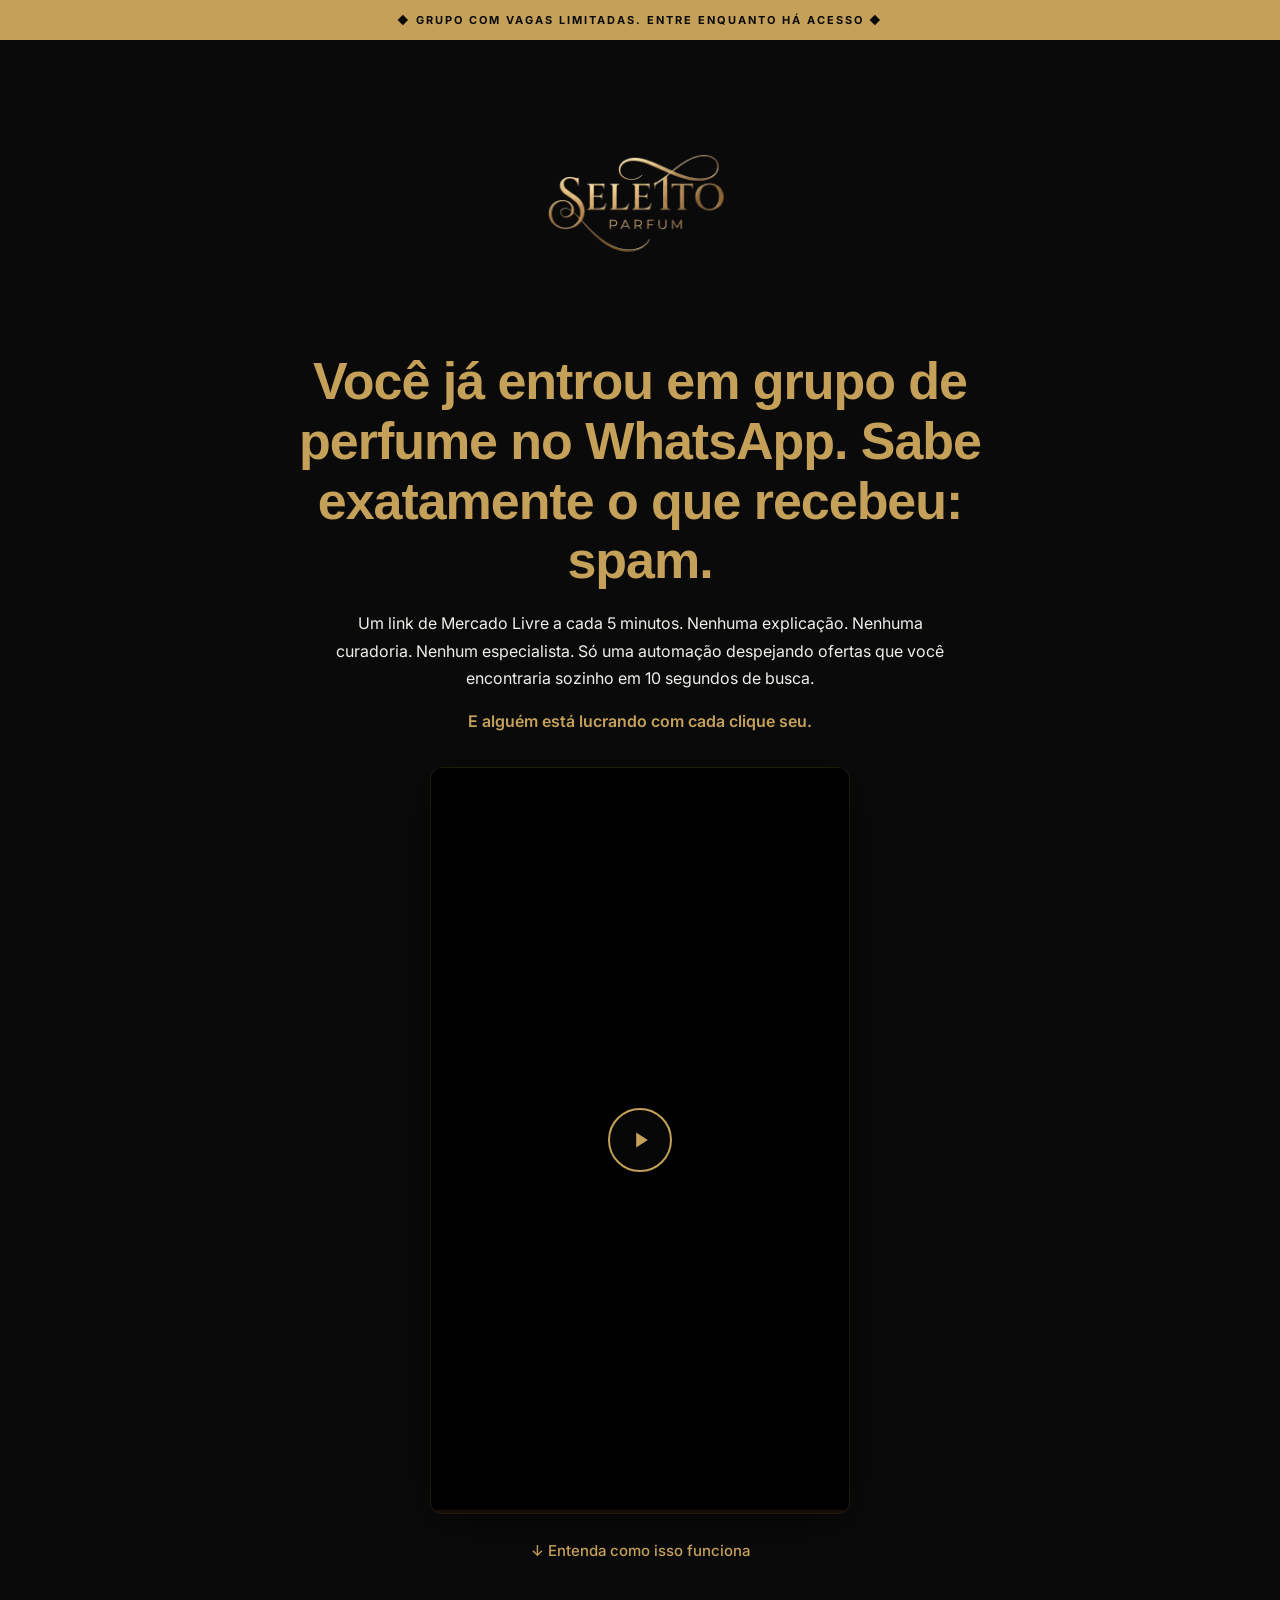
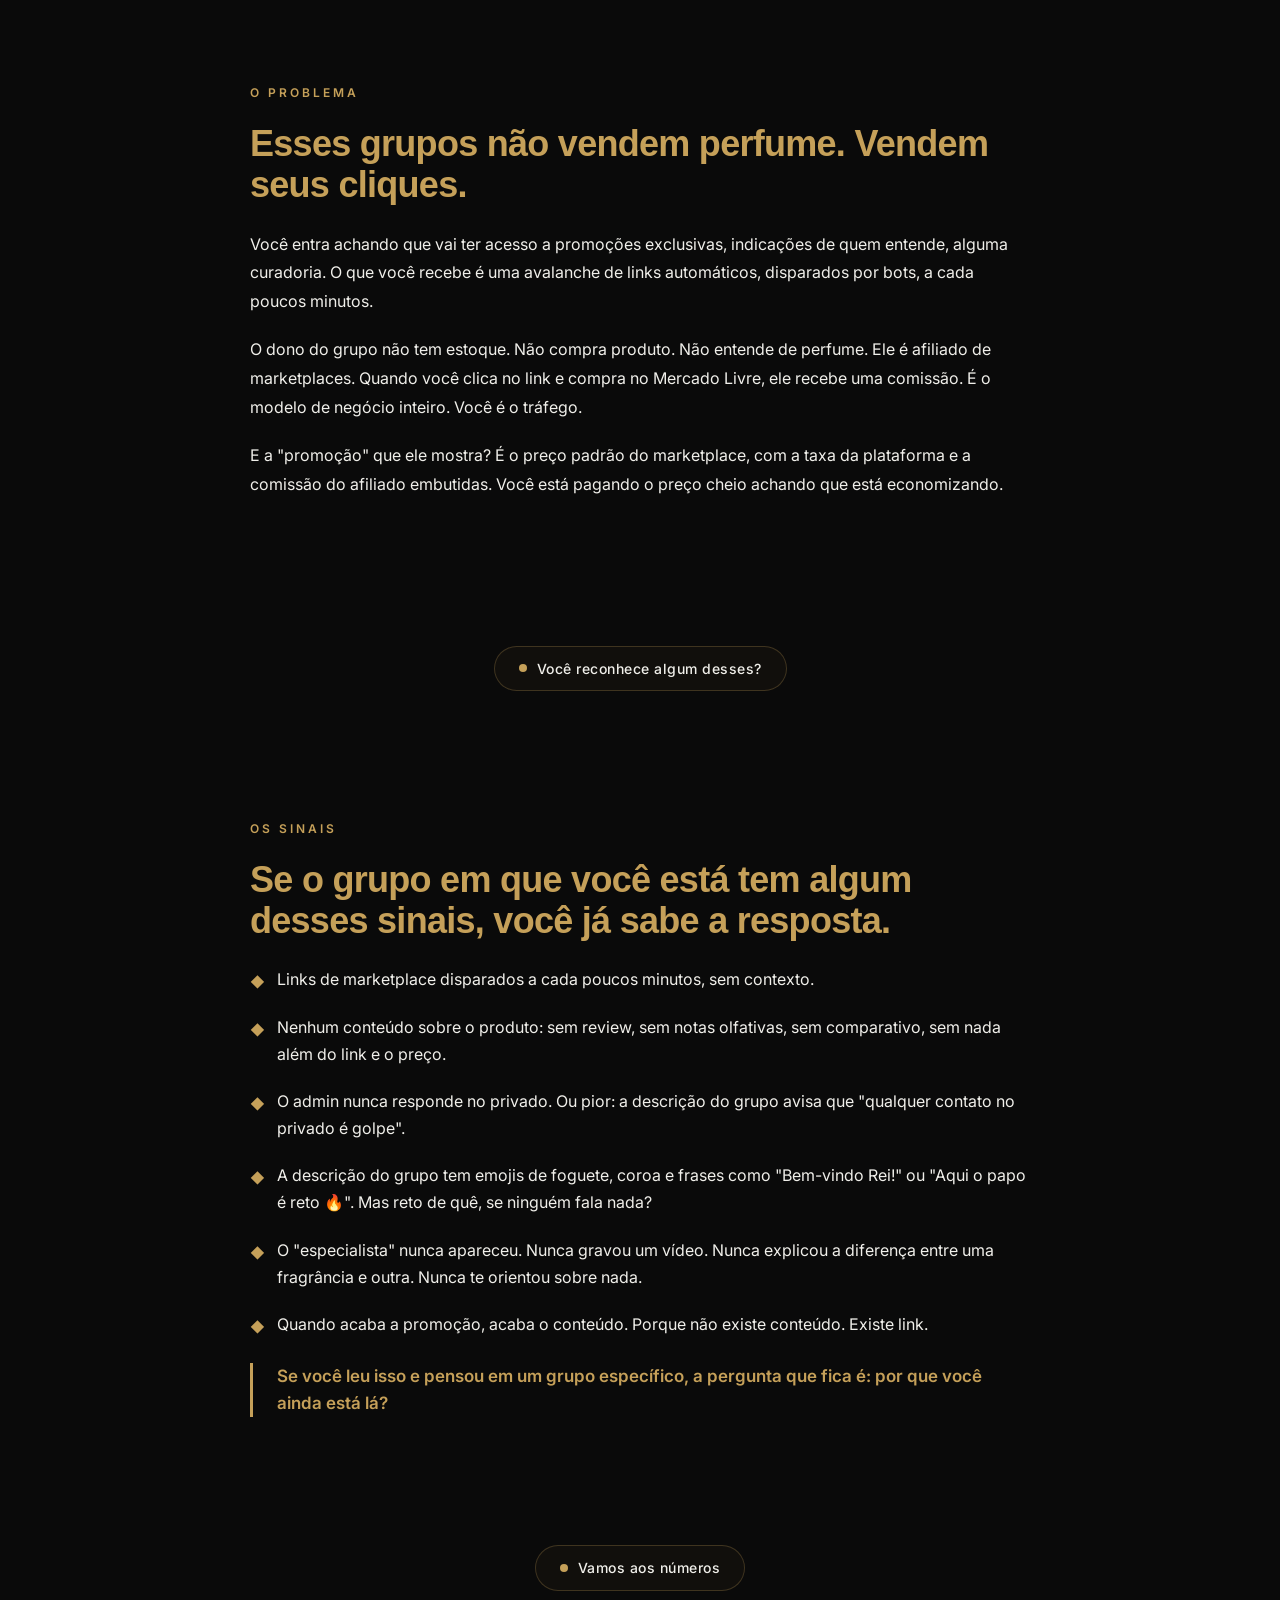
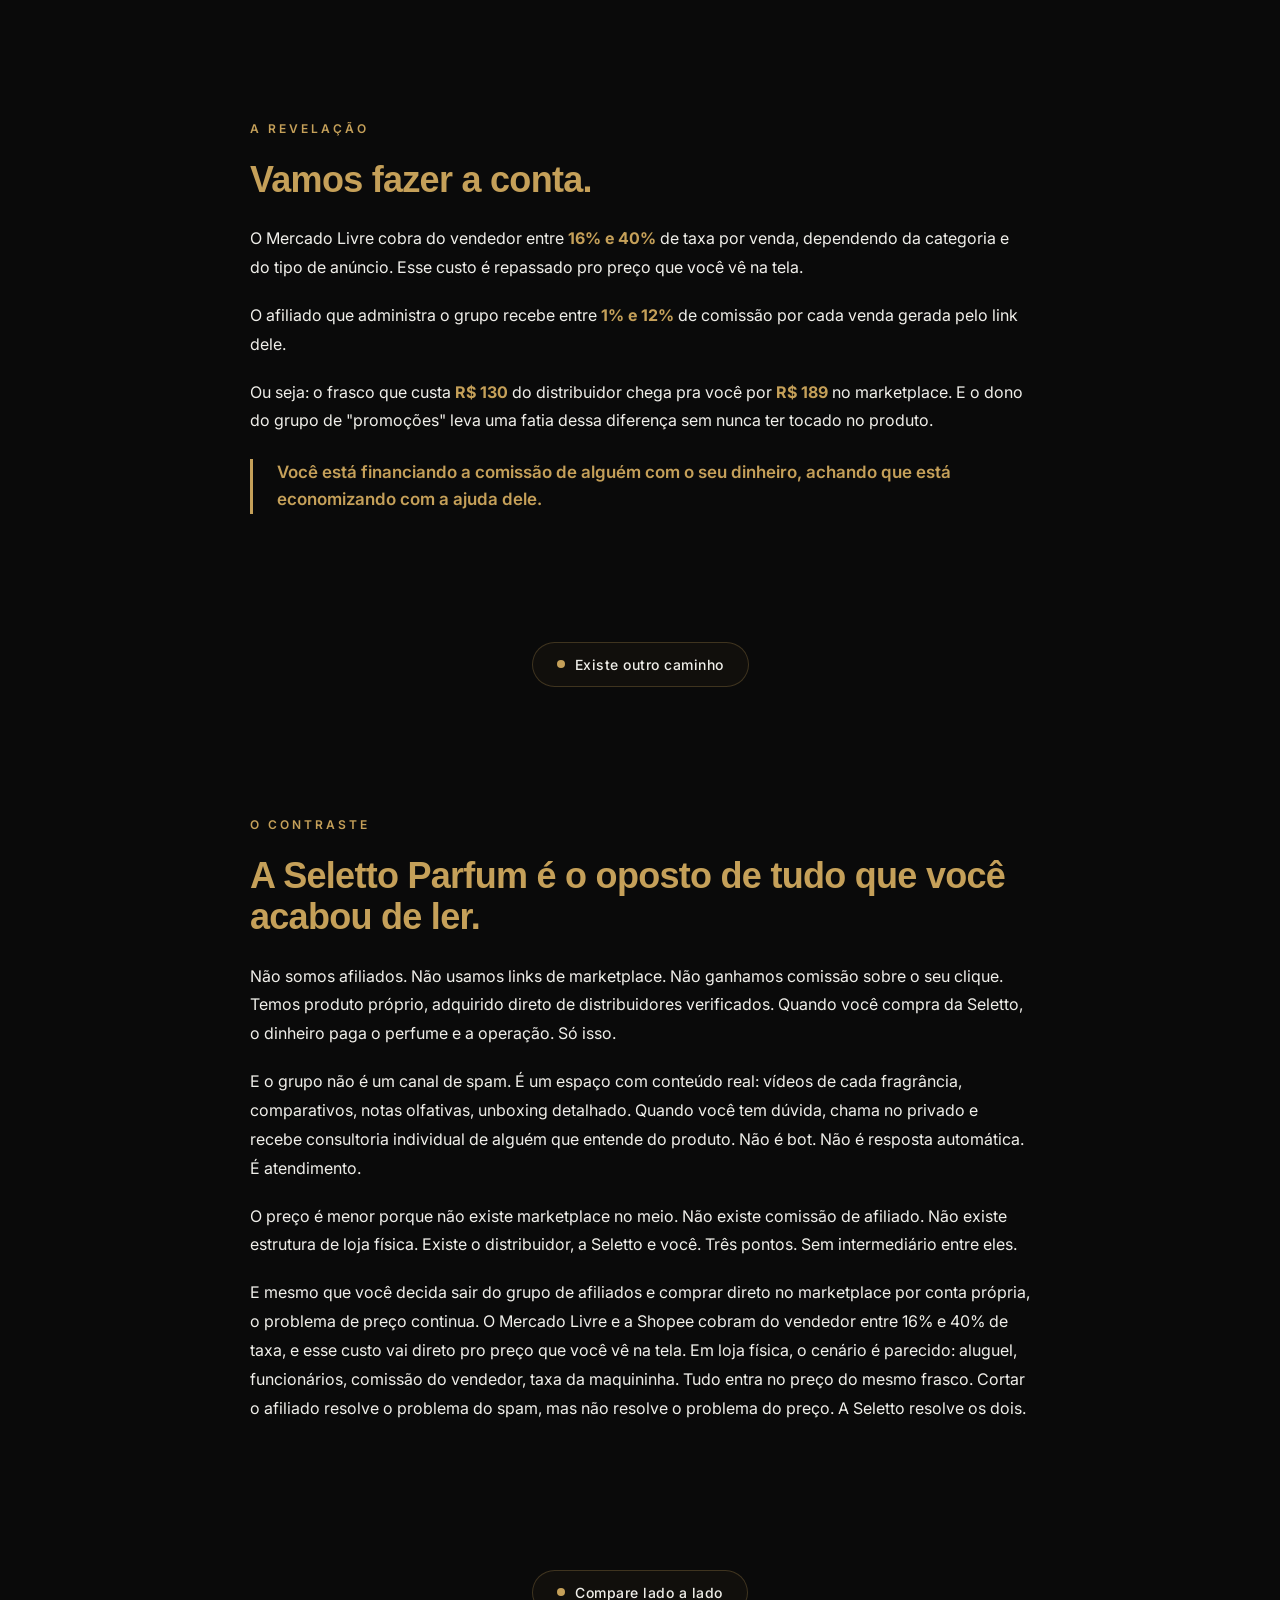
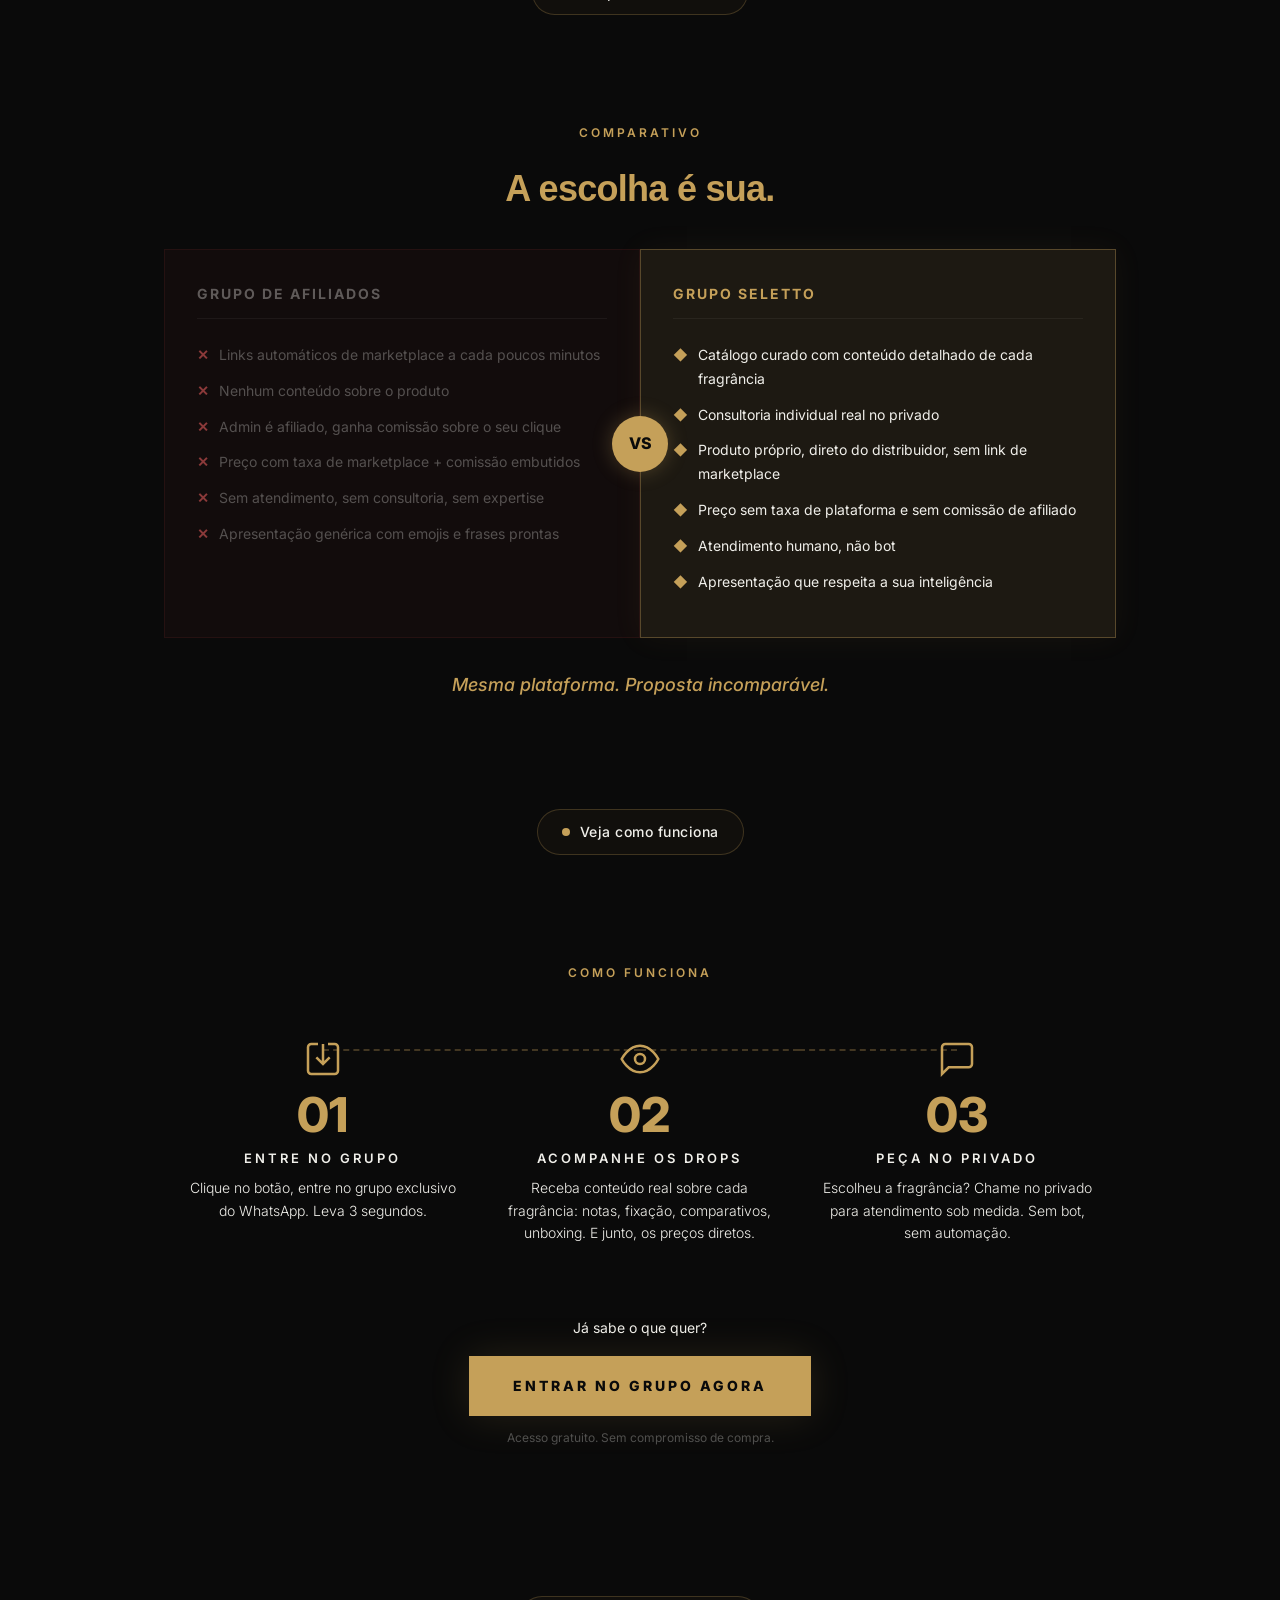
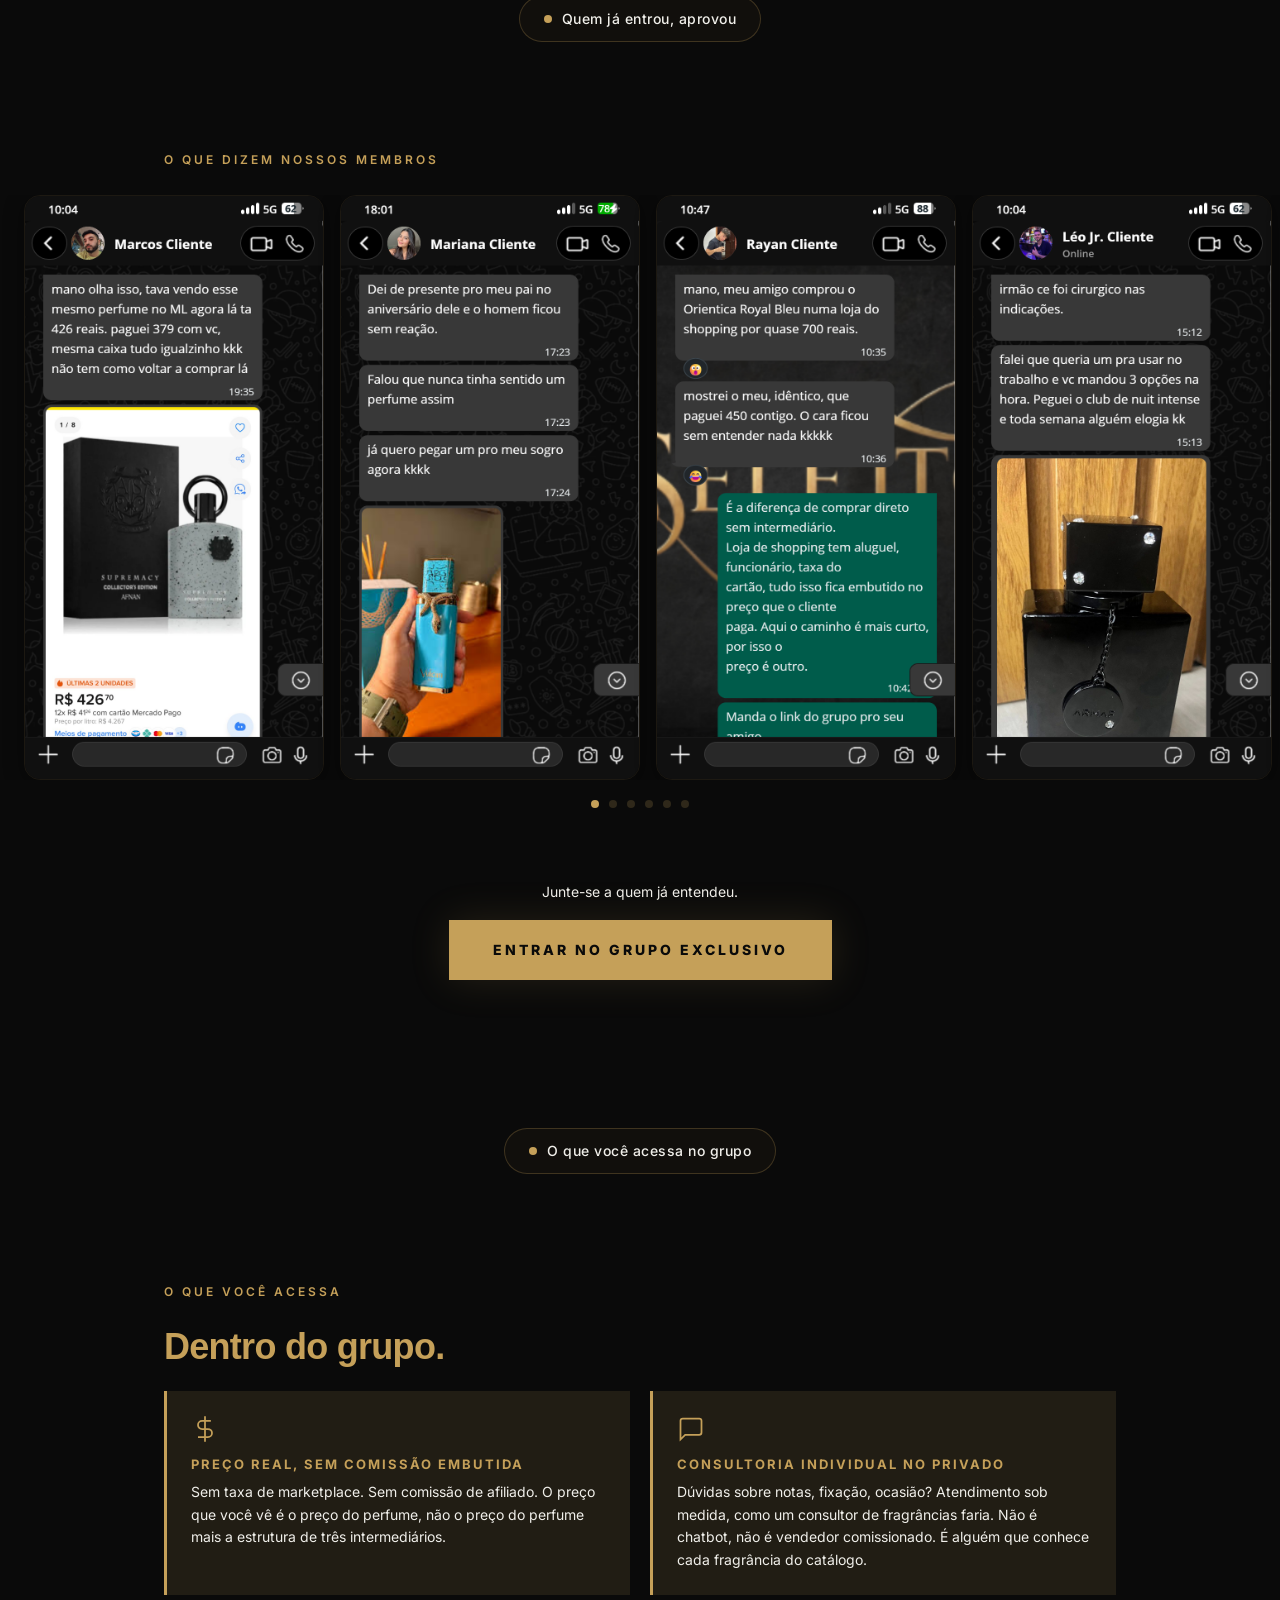
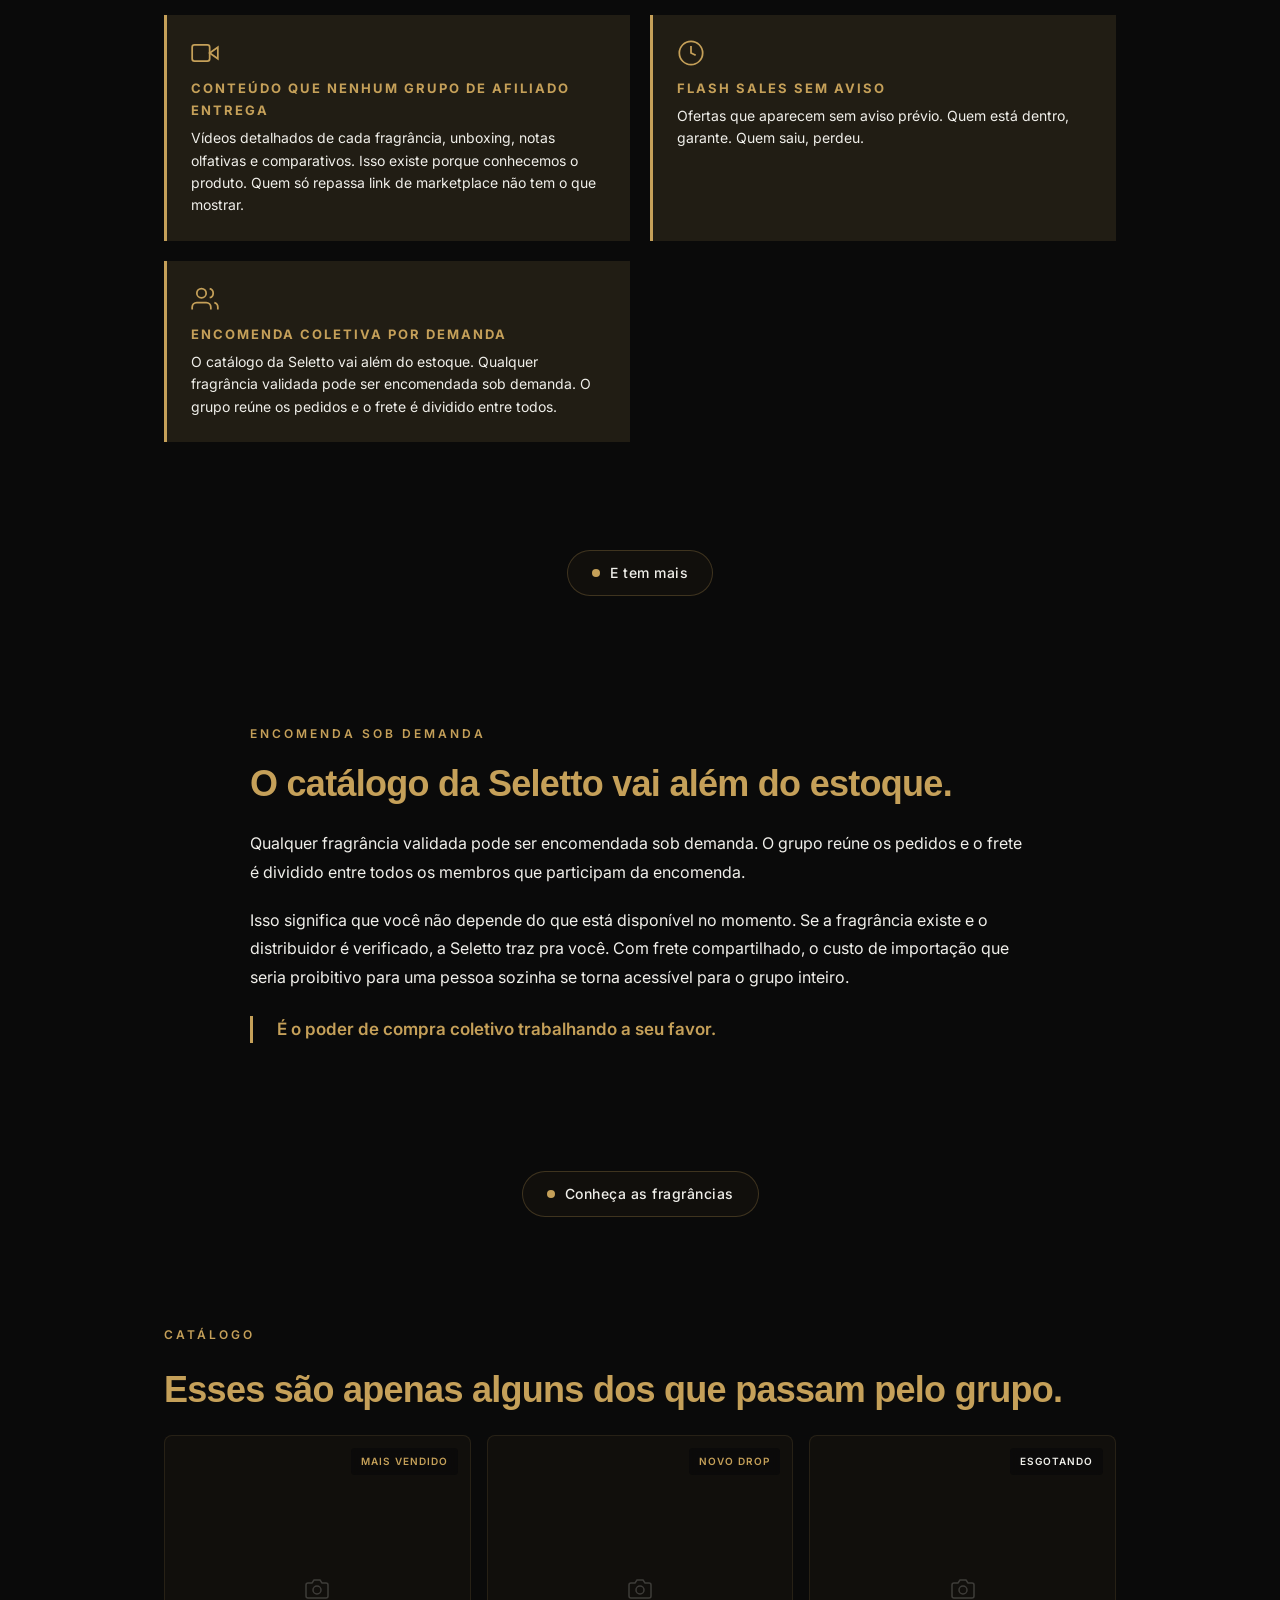
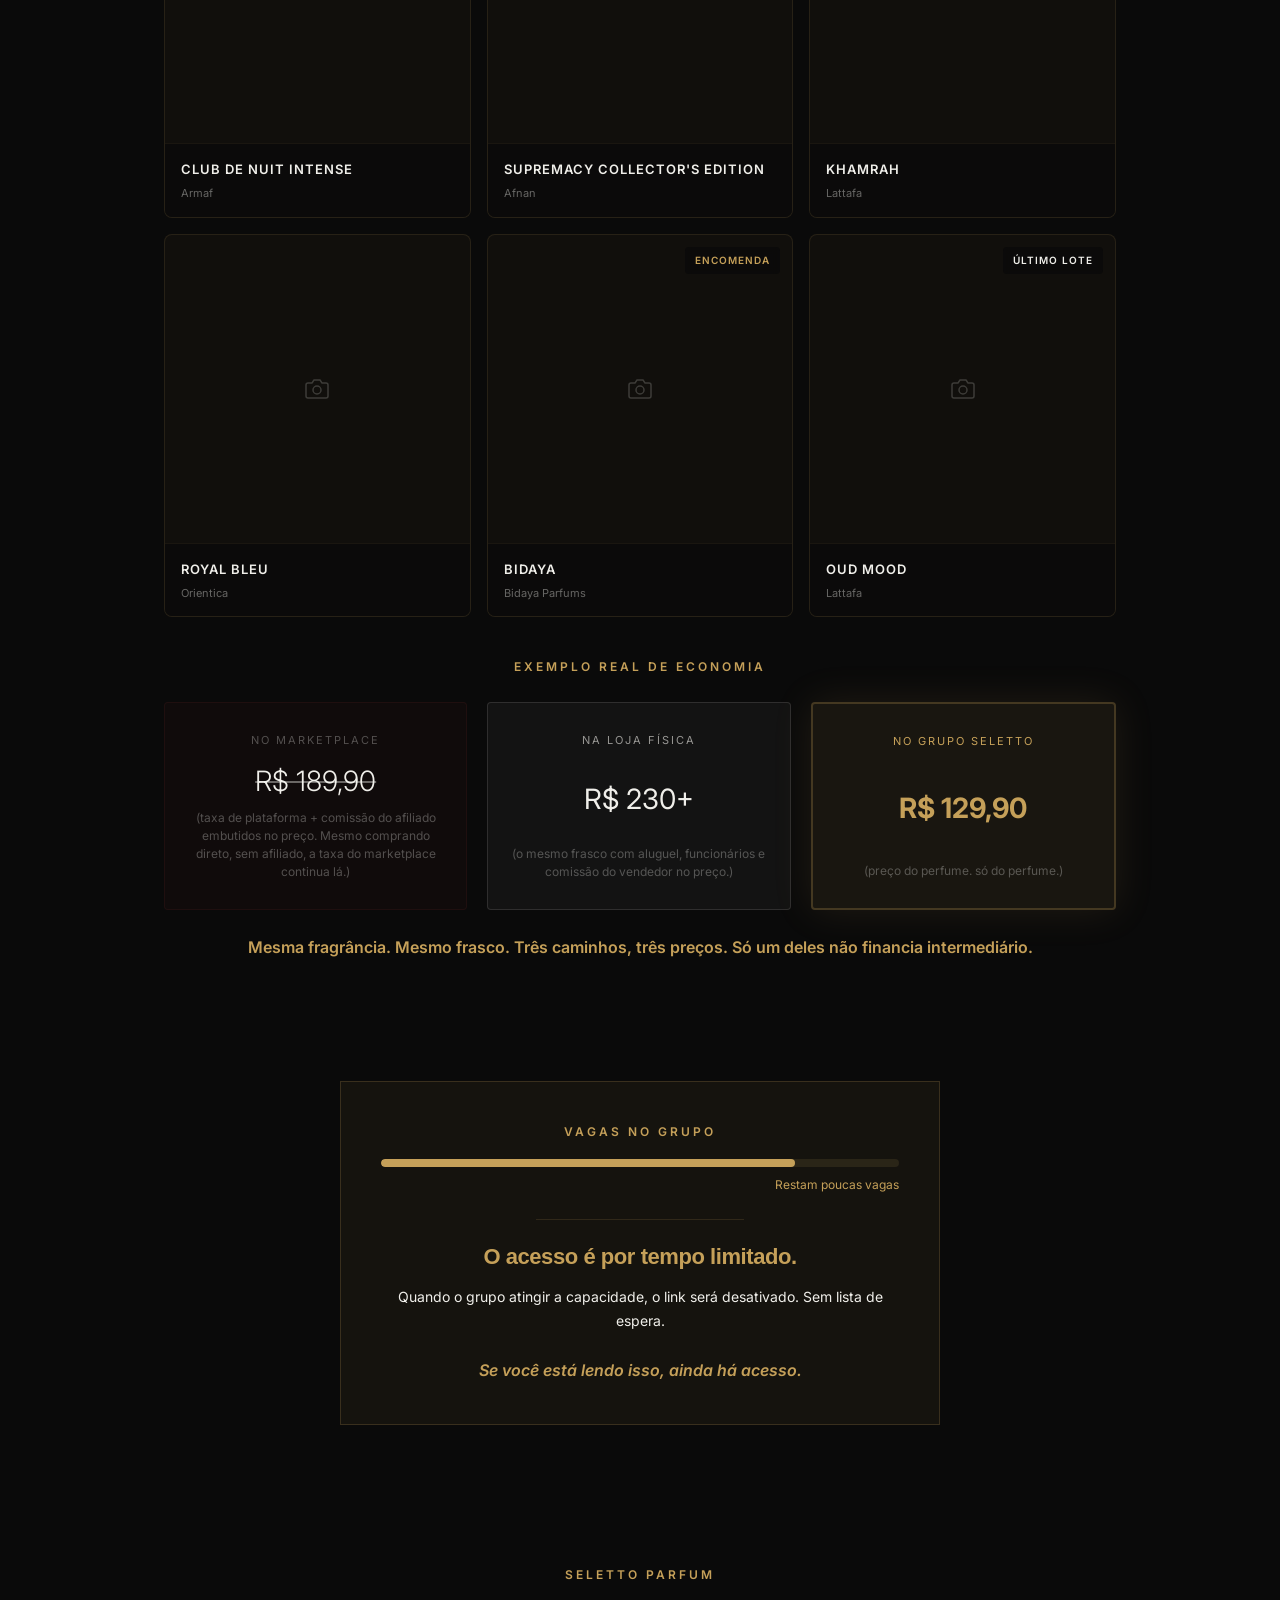
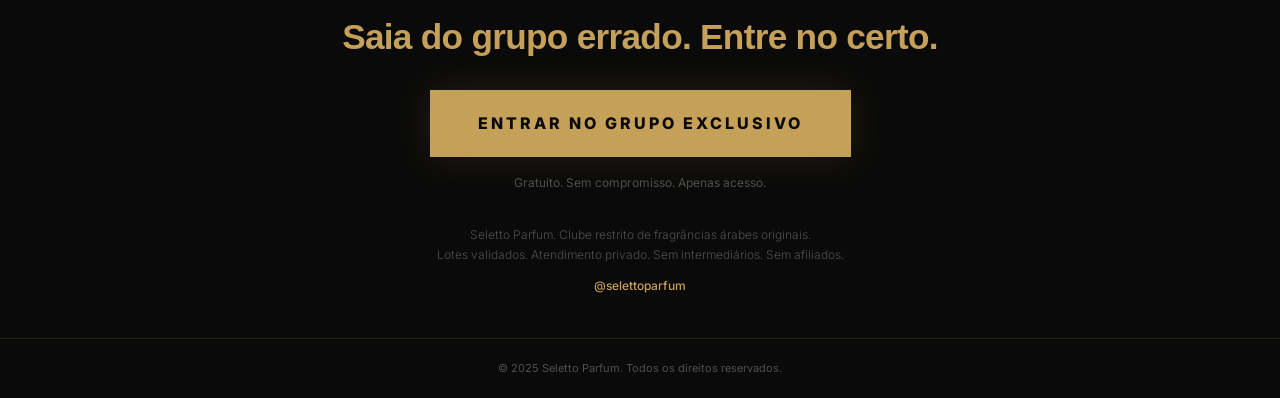
==== v2/index.html @ 9592beeb "Reestruturação do projeto + LP2 - Move assets para /assets/{css,images,videos,fonts,js} - Separa CSS" ====
<!DOCTYPE html>
<html lang="pt-BR">
<head>
<meta charset="UTF-8">
<meta name="viewport" content="width=device-width, initial-scale=1.0">
<title>Seletto Parfum. O Grupo Certo.</title>
<meta name="description" content="Cansou de grupos de perfume que só mandam link de Mercado Livre? A Seletto Parfum tem produto próprio, consultoria real e preço sem comissão de afiliado.">
<meta name="theme-color" content="#0A0A0A">
<meta property="og:title" content="Seletto Parfum. Saia do grupo errado.">
<meta property="og:description" content="Produto próprio. Consultoria real. Sem link de afiliado. Sem spam.">
<meta property="og:type" content="website">
<link rel="icon" href="data:image/svg+xml,<svg xmlns='http://www.w3.org/2000/svg' viewBox='0 0 100 100'><text y='.9em' font-size='90'>◆</text></svg>">
<link href="https://api.fontshare.com/v2/css?f[]=switzer@400,500,600,700&display=swap" rel="stylesheet">
<link rel="preconnect" href="https://fonts.googleapis.com">
<link rel="preconnect" href="https://fonts.gstatic.com" crossorigin>
<link href="https://fonts.googleapis.com/css2?family=Inter:wght@300;400;500;600;700;800&display=swap" rel="stylesheet">
<link rel="stylesheet" href="/assets/css/shared.css">
<link rel="stylesheet" href="/assets/css/lp2.css">
</head>
<body>

<!-- BARRA DE URGENCIA FIXA -->
<a href="https://chat.whatsapp.com/PLACEHOLDER" target="_blank" rel="noopener" class="urgency-bar">
<span>&#9670; GRUPO COM VAGAS LIMITADAS. ENTRE ENQUANTO HÁ ACESSO &#9670;</span>
</a>

<!-- CTA FLUTUANTE MOBILE -->
<div class="floating-cta" id="floatingCta">
<a href="https://chat.whatsapp.com/PLACEHOLDER" target="_blank" rel="noopener">ENTRAR NO GRUPO</a>
</div>

<!-- ============================================ -->
<!-- S1: HERO -->
<!-- ============================================ -->
<section class="hero" id="hero">
<div class="container">
<div class="hero-grid">
<div class="hero-text fade-up">
<img src="/assets/images/logo/seletto-sem-fundo.png" alt="Seletto Parfum" class="hero-logo">
<h1>Você já entrou em grupo de perfume no WhatsApp. Sabe exatamente o que recebeu: spam.</h1>
<p class="hero-subtitle">Um link de Mercado Livre a cada 5 minutos. Nenhuma explicação. Nenhuma curadoria. Nenhum especialista. Só uma automação despejando ofertas que você encontraria sozinho em 10 segundos de busca.</p>
<p class="hero-subtitle" style="margin-top:1rem"><span class="hero-destaque">E alguém está lucrando com cada clique seu.</span></p>
</div>
<div class="hero-visual fade-up">
<div class="hero-video-wrap" id="heroVideoWrap">
<video id="heroVideo" poster="/assets/images/misc/thumbnail.jpg" playsinline preload="metadata">
<source src="/assets/videos/vsl.mp4" type="video/mp4">
</video>
<button class="hero-play-btn" id="heroPlayBtn" aria-label="Assistir vídeo">
<svg viewBox="0 0 24 24"><polygon points="5,3 19,12 5,21"/></svg>
</button>
<div class="hero-progress" id="heroProgress">
<div class="hero-progress-fill" id="heroProgressFill"></div>
</div>
</div>
</div>
<a href="#problema" class="hero-micro-cta fade-up">&#8595; Entenda como isso funciona</a>
</div>
</div>
</section>

<!-- ============================================ -->
<!-- O PROBLEMA -->
<!-- ============================================ -->
<section class="sensorial" id="problema">
<div class="container">
<div class="sensorial-inner fade-up"><p class="section-label">O PROBLEMA</p>
<h2>Esses grupos não vendem perfume. Vendem seus cliques.</h2>
<p class="sensorial-corpo">Você entra achando que vai ter acesso a promoções exclusivas, indicações de quem entende, alguma curadoria. O que você recebe é uma avalanche de links automáticos, disparados por bots, a cada poucos minutos.</p>
<p class="sensorial-corpo">O dono do grupo não tem estoque. Não compra produto. Não entende de perfume. Ele é afiliado de marketplaces. Quando você clica no link e compra no Mercado Livre, ele recebe uma comissão. É o modelo de negócio inteiro. Você é o tráfego.</p>
<p class="sensorial-corpo">E a "promoção" que ele mostra? É o preço padrão do marketplace, com a taxa da plataforma e a comissão do afiliado embutidas. Você está pagando o preço cheio achando que está economizando.</p>
</div>
</div>
</section>

<!-- HOOK -->
<div class="hook-wrap"><div class="hook fade-up">Você reconhece algum desses?</div></div>

<!-- ============================================ -->
<!-- OS SINAIS -->
<!-- ============================================ -->
<section class="sensorial" id="sinais">
<div class="container">
<div class="sensorial-inner fade-up">
<p class="section-label">OS SINAIS</p>
<h2>Se o grupo em que você está tem algum desses sinais, você já sabe a resposta.</h2>
<ul class="sinais-list">
<li>Links de marketplace disparados a cada poucos minutos, sem contexto.</li>
<li>Nenhum conteúdo sobre o produto: sem review, sem notas olfativas, sem comparativo, sem nada além do link e o preço.</li>
<li>O admin nunca responde no privado. Ou pior: a descrição do grupo avisa que "qualquer contato no privado é golpe".</li>
<li>A descrição do grupo tem emojis de foguete, coroa e frases como "Bem-vindo Rei!" ou "Aqui o papo é reto 🔥". Mas reto de quê, se ninguém fala nada?</li>
<li>O "especialista" nunca apareceu. Nunca gravou um vídeo. Nunca explicou a diferença entre uma fragrância e outra. Nunca te orientou sobre nada.</li>
<li>Quando acaba a promoção, acaba o conteúdo. Porque não existe conteúdo. Existe link.</li>
</ul>
<p class="sensorial-ruptura">Se você leu isso e pensou em um grupo específico, a pergunta que fica é: por que você ainda está lá?</p>
</div>
</div>
</section>

<!-- HOOK -->
<div class="hook-wrap"><div class="hook fade-up">Vamos aos números</div></div>

<!-- ============================================ -->
<!-- A REVELAÇÃO -->
<!-- ============================================ -->
<section class="sensorial" id="revelacao">
<div class="container">
<div class="sensorial-inner fade-up">
<p class="section-label">A REVELAÇÃO</p>
<h2>Vamos fazer a conta.</h2>
<p class="sensorial-corpo">O Mercado Livre cobra do vendedor entre <span class="copy-highlight">16% e 40%</span> de taxa por venda, dependendo da categoria e do tipo de anúncio. Esse custo é repassado pro preço que você vê na tela.</p>
<p class="sensorial-corpo">O afiliado que administra o grupo recebe entre <span class="copy-highlight">1% e 12%</span> de comissão por cada venda gerada pelo link dele.</p>
<p class="sensorial-corpo">Ou seja: o frasco que custa <span class="copy-highlight">R$ 130</span> do distribuidor chega pra você por <span class="copy-highlight">R$ 189</span> no marketplace. E o dono do grupo de "promoções" leva uma fatia dessa diferença sem nunca ter tocado no produto.</p>
<p class="sensorial-ruptura">Você está financiando a comissão de alguém com o seu dinheiro, achando que está economizando com a ajuda dele.</p>
</div>
</div>
</section>

<!-- HOOK -->
<div class="hook-wrap"><div class="hook fade-up">Existe outro caminho</div></div>

<!-- ============================================ -->
<!-- O CONTRASTE -->
<!-- ============================================ -->
<section class="sensorial" id="contraste">
<div class="container">
<div class="sensorial-inner fade-up">
<p class="section-label">O CONTRASTE</p>
<h2>A Seletto Parfum é o oposto de tudo que você acabou de ler.</h2>
<p class="sensorial-corpo">Não somos afiliados. Não usamos links de marketplace. Não ganhamos comissão sobre o seu clique. Temos produto próprio, adquirido direto de distribuidores verificados. Quando você compra da Seletto, o dinheiro paga o perfume e a operação. Só isso.</p>
<p class="sensorial-corpo">E o grupo não é um canal de spam. É um espaço com conteúdo real: vídeos de cada fragrância, comparativos, notas olfativas, unboxing detalhado. Quando você tem dúvida, chama no privado e recebe consultoria individual de alguém que entende do produto. Não é bot. Não é resposta automática. É atendimento.</p>
<p class="sensorial-corpo">O preço é menor porque não existe marketplace no meio. Não existe comissão de afiliado. Não existe estrutura de loja física. Existe o distribuidor, a Seletto e você. Três pontos. Sem intermediário entre eles.</p>
<p class="sensorial-corpo">E mesmo que você decida sair do grupo de afiliados e comprar direto no marketplace por conta própria, o problema de preço continua. O Mercado Livre e a Shopee cobram do vendedor entre 16% e 40% de taxa, e esse custo vai direto pro preço que você vê na tela. Em loja física, o cenário é parecido: aluguel, funcionários, comissão do vendedor, taxa da maquininha. Tudo entra no preço do mesmo frasco. Cortar o afiliado resolve o problema do spam, mas não resolve o problema do preço. A Seletto resolve os dois.</p>
</div>
</div>
</section>

<!-- HOOK -->
<div class="hook-wrap"><div class="hook fade-up">Compare lado a lado</div></div>

<!-- ============================================ -->
<!-- COMPARATIVO -->
<!-- ============================================ -->
<section class="comparativo" id="comparativo">
<div class="container">
<div class="comparativo-header fade-up">
<p class="section-label">COMPARATIVO</p>
<h2>A escolha é sua.</h2>
</div>
<div class="comparativo-wrapper fade-up">
<div class="comp-col comp-col--mk">
<p class="comp-title">GRUPO DE AFILIADOS</p>
<div class="comp-item"><span class="comp-icon">&#10005;</span><span>Links automáticos de marketplace a cada poucos minutos</span></div>
<div class="comp-item"><span class="comp-icon">&#10005;</span><span>Nenhum conteúdo sobre o produto</span></div>
<div class="comp-item"><span class="comp-icon">&#10005;</span><span>Admin é afiliado, ganha comissão sobre o seu clique</span></div>
<div class="comp-item"><span class="comp-icon">&#10005;</span><span>Preço com taxa de marketplace + comissão embutidos</span></div>
<div class="comp-item"><span class="comp-icon">&#10005;</span><span>Sem atendimento, sem consultoria, sem expertise</span></div>
<div class="comp-item"><span class="comp-icon">&#10005;</span><span>Apresentação genérica com emojis e frases prontas</span></div>
</div>
<div class="comp-vs">VS</div>
<div class="comp-col comp-col--sel">
<p class="comp-title">GRUPO SELETTO</p>
<div class="comp-item"><span class="comp-icon">&#9670;</span><span>Catálogo curado com conteúdo detalhado de cada fragrância</span></div>
<div class="comp-item"><span class="comp-icon">&#9670;</span><span>Consultoria individual real no privado</span></div>
<div class="comp-item"><span class="comp-icon">&#9670;</span><span>Produto próprio, direto do distribuidor, sem link de marketplace</span></div>
<div class="comp-item"><span class="comp-icon">&#9670;</span><span>Preço sem taxa de plataforma e sem comissão de afiliado</span></div>
<div class="comp-item"><span class="comp-icon">&#9670;</span><span>Atendimento humano, não bot</span></div>
<div class="comp-item"><span class="comp-icon">&#9670;</span><span>Apresentação que respeita a sua inteligência</span></div>
</div>
</div>
<p class="comp-footer fade-up">Mesma plataforma. Proposta incomparável.</p>
</div>
</section>

<!-- HOOK -->
<div class="hook-wrap"><div class="hook fade-up">Veja como funciona</div></div>

<!-- ============================================ -->
<!-- COMO FUNCIONA + CTA #1 -->
<!-- ============================================ -->
<section class="como-funciona" id="como-funciona">
<div class="container">
<p class="section-label fade-up" style="text-align:center">COMO FUNCIONA</p>
<div class="steps-grid fade-up">
<div class="step-card">
<div class="step-icon"><svg viewBox="0 0 24 24"><path d="M15 3h4a2 2 0 012 2v14a2 2 0 01-2 2H5a2 2 0 01-2-2V5a2 2 0 012-2h4"/><path d="M12 3v12M8 11l4 4 4-4"/></svg></div>
<div class="step-num">01</div>
<div class="step-title">ENTRE NO GRUPO</div>
<div class="step-desc">Clique no botão, entre no grupo exclusivo do WhatsApp. Leva 3 segundos.</div>
</div>
<div class="step-card">
<div class="step-icon"><svg viewBox="0 0 24 24"><circle cx="12" cy="12" r="3"/><path d="M1 12s4-8 11-8 11 8 11 8-4 8-11 8-11-8-11-8z"/></svg></div>
<div class="step-num">02</div>
<div class="step-title">ACOMPANHE OS DROPS</div>
<div class="step-desc">Receba conteúdo real sobre cada fragrância: notas, fixação, comparativos, unboxing. E junto, os preços diretos.</div>
</div>
<div class="step-card">
<div class="step-icon"><svg viewBox="0 0 24 24"><path d="M21 15a2 2 0 01-2 2H7l-4 4V5a2 2 0 012-2h14a2 2 0 012 2z"/></svg></div>
<div class="step-num">03</div>
<div class="step-title">PEÇA NO PRIVADO</div>
<div class="step-desc">Escolheu a fragrância? Chame no privado para atendimento sob medida. Sem bot, sem automação.</div>
</div>
</div>
<!-- CTA 1 -->
<div class="cta-block fade-up">
<p class="cta-micro">Já sabe o que quer?</p>
<a href="https://chat.whatsapp.com/PLACEHOLDER" target="_blank" rel="noopener" class="cta-btn">ENTRAR NO GRUPO AGORA</a>
<p class="cta-sub">Acesso gratuito. Sem compromisso de compra.</p>
</div>
</div>
</section>

<!-- HOOK -->
<div class="hook-wrap"><div class="hook fade-up">Quem já entrou, aprovou</div></div>

<!-- ============================================ -->
<!-- DEPOIMENTOS + CTA #2 (IDÊNTICO LP1) -->
<!-- ============================================ -->
<section class="prova-social" id="prova-social">
<div class="container">
<p class="section-label fade-up">O QUE DIZEM NOSSOS MEMBROS</p>
</div>
<div class="carousel-outer fade-up" id="carousel">
<div class="carousel-track" id="carouselTrack">
<div class="carousel-slide"><img src="/assets/images/testimonials/whatsapp_chat_1.png" alt="Conversa com Marcos sobre comparação ML vs Seletto"></div>
<div class="carousel-slide"><img src="/assets/images/testimonials/whatsapp_chat_4.png" alt="Conversa com Paula sobre coleção de 5 frascos"></div>
<div class="carousel-slide"><img src="/assets/images/testimonials/whatsapp_chat_6.png" alt="Conversa com Rayan sobre Royal Bleu no shopping"></div>
<div class="carousel-slide"><img src="/assets/images/testimonials/whatsapp_chat_3.png" alt="Conversa com Mariana sobre presente pro pai"></div>
<div class="carousel-slide"><img src="/assets/images/testimonials/whatsapp_chat_2.png" alt="Conversa com Léo Jr sobre consultoria"></div>
<div class="carousel-slide"><img src="/assets/images/testimonials/whatsapp_chat_5.png" alt="Conversa com João Paulo sobre Bidaya"></div>
</div>
<div class="carousel-arrows" id="carouselArrows">
<button class="carousel-arrow carousel-arrow--left" id="carouselPrev" aria-label="Slide anterior"><svg viewBox="0 0 24 24"><path d="M15 18l-6-6 6-6"/></svg></button>
<button class="carousel-arrow carousel-arrow--right" id="carouselNext" aria-label="Próximo slide"><svg viewBox="0 0 24 24"><path d="M9 18l6-6-6-6"/></svg></button>
</div>
</div>
<div class="carousel-dots" id="carouselDots">
<button class="carousel-dot active" data-slide="0" aria-label="Slide 1"></button>
<button class="carousel-dot" data-slide="1" aria-label="Slide 2"></button>
<button class="carousel-dot" data-slide="2" aria-label="Slide 3"></button>
<button class="carousel-dot" data-slide="3" aria-label="Slide 4"></button>
<button class="carousel-dot" data-slide="4" aria-label="Slide 5"></button>
<button class="carousel-dot" data-slide="5" aria-label="Slide 6"></button>
</div>
<div class="container">
<div class="cta-block fade-up" style="margin-top:32px">
<p class="cta-micro">Junte-se a quem já entendeu.</p>
<a href="https://chat.whatsapp.com/PLACEHOLDER" target="_blank" rel="noopener" class="cta-btn">ENTRAR NO GRUPO EXCLUSIVO</a>
</div>
</div>
</section>

<!-- HOOK -->
<div class="hook-wrap"><div class="hook fade-up">O que você acessa no grupo</div></div>

<!-- ============================================ -->
<!-- O QUE VOCÊ ACESSA -->
<!-- ============================================ -->
<section class="beneficios" id="beneficios">
<div class="container">
<p class="section-label fade-up">O QUE VOCÊ ACESSA</p>
<h2 class="fade-up" style="margin-bottom:1.5rem">Dentro do grupo.</h2>
<div class="beneficios-grid">
<div class="benef-card fade-up">
<div class="benef-icon"><svg viewBox="0 0 24 24"><line x1="12" y1="1" x2="12" y2="23"/><path d="M17 5H9.5a3.5 3.5 0 000 7h5a3.5 3.5 0 010 7H6"/></svg></div>
<div class="benef-title">PREÇO REAL, SEM COMISSÃO EMBUTIDA</div>
<div class="benef-desc">Sem taxa de marketplace. Sem comissão de afiliado. O preço que você vê é o preço do perfume, não o preço do perfume mais a estrutura de três intermediários.</div>
</div>
<div class="benef-card fade-up">
<div class="benef-icon"><svg viewBox="0 0 24 24"><path d="M21 15a2 2 0 01-2 2H7l-4 4V5a2 2 0 012-2h14a2 2 0 012 2z"/></svg></div>
<div class="benef-title">CONSULTORIA INDIVIDUAL NO PRIVADO</div>
<div class="benef-desc">Dúvidas sobre notas, fixação, ocasião? Atendimento sob medida, como um consultor de fragrâncias faria. Não é chatbot, não é vendedor comissionado. É alguém que conhece cada fragrância do catálogo.</div>
</div>
<div class="benef-card fade-up">
<div class="benef-icon"><svg viewBox="0 0 24 24"><polygon points="23 7 16 12 23 17 23 7"/><rect x="1" y="5" width="15" height="14" rx="2"/></svg></div>
<div class="benef-title">CONTEÚDO QUE NENHUM GRUPO DE AFILIADO ENTREGA</div>
<div class="benef-desc">Vídeos detalhados de cada fragrância, unboxing, notas olfativas e comparativos. Isso existe porque conhecemos o produto. Quem só repassa link de marketplace não tem o que mostrar.</div>
</div>
<div class="benef-card fade-up">
<div class="benef-icon"><svg viewBox="0 0 24 24"><circle cx="12" cy="12" r="10"/><polyline points="12 6 12 12 16 14"/></svg></div>
<div class="benef-title">FLASH SALES SEM AVISO</div>
<div class="benef-desc">Ofertas que aparecem sem aviso prévio. Quem está dentro, garante. Quem saiu, perdeu.</div>
</div>
<div class="benef-card fade-up">
<div class="benef-icon"><svg viewBox="0 0 24 24"><path d="M17 21v-2a4 4 0 00-4-4H5a4 4 0 00-4 4v2"/><circle cx="9" cy="7" r="4"/><path d="M23 21v-2a4 4 0 00-3-3.87"/><path d="M16 3.13a4 4 0 010 7.75"/></svg></div>
<div class="benef-title">ENCOMENDA COLETIVA POR DEMANDA</div>
<div class="benef-desc">O catálogo da Seletto vai além do estoque. Qualquer fragrância validada pode ser encomendada sob demanda. O grupo reúne os pedidos e o frete é dividido entre todos.</div>
</div>
</div>
</div>
</section>

<!-- HOOK -->
<div class="hook-wrap"><div class="hook fade-up">E tem mais</div></div>

<!-- ============================================ -->
<!-- ENCOMENDA SOB DEMANDA -->
<!-- ============================================ -->
<section class="encomenda" id="encomenda">
<div class="container">
<div class="encomenda-inner fade-up">
<p class="section-label">ENCOMENDA SOB DEMANDA</p>
<h2>O catálogo da Seletto vai além do estoque.</h2>
<p class="encomenda-corpo">Qualquer fragrância validada pode ser encomendada sob demanda. O grupo reúne os pedidos e o frete é dividido entre todos os membros que participam da encomenda.</p>
<p class="encomenda-corpo">Isso significa que você não depende do que está disponível no momento. Se a fragrância existe e o distribuidor é verificado, a Seletto traz pra você. Com frete compartilhado, o custo de importação que seria proibitivo para uma pessoa sozinha se torna acessível para o grupo inteiro.</p>
<p class="encomenda-ruptura">É o poder de compra coletivo trabalhando a seu favor.</p>
</div>
</div>
</section>

<!-- HOOK -->
<div class="hook-wrap"><div class="hook fade-up">Conheça as fragrâncias</div></div>

<!-- ============================================ -->
<!-- CATÁLOGO (IDÊNTICO LP1) -->
<!-- ============================================ -->
<section class="catalogo" id="catalogo">
<div class="container">
<p class="section-label fade-up">CATÁLOGO</p>
<h2 class="fade-up" style="margin-bottom:1.5rem">Esses são apenas alguns dos que passam pelo grupo.</h2>
<div class="catalogo-grid fade-up">
<div class="catalogo-card">
<span class="catalogo-tag catalogo-tag--ouro">MAIS VENDIDO</span>
<div class="catalogo-img"><svg viewBox="0 0 24 24"><path d="M23 19a2 2 0 01-2 2H3a2 2 0 01-2-2V8a2 2 0 012-2h4l2-3h6l2 3h4a2 2 0 012 2z"/><circle cx="12" cy="13" r="4"/></svg></div>
<div class="catalogo-info"><div class="catalogo-nome">CLUB DE NUIT INTENSE</div><div class="catalogo-marca">Armaf</div></div>
</div>
<div class="catalogo-card">
<span class="catalogo-tag catalogo-tag--ouro">NOVO DROP</span>
<div class="catalogo-img"><svg viewBox="0 0 24 24"><path d="M23 19a2 2 0 01-2 2H3a2 2 0 01-2-2V8a2 2 0 012-2h4l2-3h6l2 3h4a2 2 0 012 2z"/><circle cx="12" cy="13" r="4"/></svg></div>
<div class="catalogo-info"><div class="catalogo-nome">SUPREMACY COLLECTOR'S EDITION</div><div class="catalogo-marca">Afnan</div></div>
</div>
<div class="catalogo-card">
<span class="catalogo-tag catalogo-tag--offwhite">ESGOTANDO</span>
<div class="catalogo-img"><svg viewBox="0 0 24 24"><path d="M23 19a2 2 0 01-2 2H3a2 2 0 01-2-2V8a2 2 0 012-2h4l2-3h6l2 3h4a2 2 0 012 2z"/><circle cx="12" cy="13" r="4"/></svg></div>
<div class="catalogo-info"><div class="catalogo-nome">KHAMRAH</div><div class="catalogo-marca">Lattafa</div></div>
</div>
<div class="catalogo-card">
<div class="catalogo-img"><svg viewBox="0 0 24 24"><path d="M23 19a2 2 0 01-2 2H3a2 2 0 01-2-2V8a2 2 0 012-2h4l2-3h6l2 3h4a2 2 0 012 2z"/><circle cx="12" cy="13" r="4"/></svg></div>
<div class="catalogo-info"><div class="catalogo-nome">ROYAL BLEU</div><div class="catalogo-marca">Orientica</div></div>
</div>
<div class="catalogo-card">
<span class="catalogo-tag catalogo-tag--ouro">ENCOMENDA</span>
<div class="catalogo-img"><svg viewBox="0 0 24 24"><path d="M23 19a2 2 0 01-2 2H3a2 2 0 01-2-2V8a2 2 0 012-2h4l2-3h6l2 3h4a2 2 0 012 2z"/><circle cx="12" cy="13" r="4"/></svg></div>
<div class="catalogo-info"><div class="catalogo-nome">BIDAYA</div><div class="catalogo-marca">Bidaya Parfums</div></div>
</div>
<div class="catalogo-card">
<span class="catalogo-tag catalogo-tag--offwhite">ÚLTIMO LOTE</span>
<div class="catalogo-img"><svg viewBox="0 0 24 24"><path d="M23 19a2 2 0 01-2 2H3a2 2 0 01-2-2V8a2 2 0 012-2h4l2-3h6l2 3h4a2 2 0 012 2z"/><circle cx="12" cy="13" r="4"/></svg></div>
<div class="catalogo-info"><div class="catalogo-nome">OUD MOOD</div><div class="catalogo-marca">Lattafa</div></div>
</div>
</div>

<!-- EXEMPLO REAL DE ECONOMIA (3 FAIXAS) -->
<div class="ancoragem-wrap ancoragem-wrap--triple fade-up">
<p class="ancoragem-label">EXEMPLO REAL DE ECONOMIA</p>
<div class="ancoragem-cards ancoragem-cards--triple">
<div class="ancoragem-card ancoragem-card--old">
<p class="ancoragem-col-tag ancoragem-col-tag--old">NO MARKETPLACE</p>
<p class="ancoragem-preco ancoragem-preco--old">R$ 189,90</p>
<p class="ancoragem-sub">(taxa de plataforma + comissão do afiliado embutidos no preço. Mesmo comprando direto, sem afiliado, a taxa do marketplace continua lá.)</p>
</div>
<div class="ancoragem-card ancoragem-card--middle">
<p class="ancoragem-col-tag ancoragem-col-tag--middle">NA LOJA FÍSICA</p>
<p class="ancoragem-preco ancoragem-preco--middle">R$ 230+</p>
<p class="ancoragem-sub">(o mesmo frasco com aluguel, funcionários e comissão do vendedor no preço.)</p>
</div>
<div class="ancoragem-card ancoragem-card--new ancoragem-card--winner">
<p class="ancoragem-col-tag ancoragem-col-tag--new">NO GRUPO SELETTO</p>
<p class="ancoragem-preco ancoragem-preco--new">R$ 129,90</p>
<p class="ancoragem-sub">(preço do perfume. só do perfume.)</p>
</div>
</div>
<div class="ancoragem-footer">
<p class="ancoragem-destaque">Mesma fragrância. Mesmo frasco. Três caminhos, três preços. Só um deles não financia intermediário.</p>
</div>
</div>
</div>
</section>

<!-- ============================================ -->
<!-- FECHAMENTO (URGENCIA) -->
<!-- ============================================ -->
<section class="urgencia-section" id="urgencia">
<div class="container">
<div class="urgencia-card fade-up">
<p class="vagas-label">VAGAS NO GRUPO</p>
<div class="vagas-bar"><div class="vagas-bar-fill" id="vagasBar"></div></div>
<p class="vagas-sub">Restam poucas vagas</p>
<hr class="urgencia-divider">
<h2>O acesso é por tempo limitado.</h2>
<p class="urgencia-corpo">Quando o grupo atingir a capacidade, o link será desativado. Sem lista de espera.</p>
<p class="urgencia-final">Se você está lendo isso, ainda há acesso.</p>
</div>
</div>
</section>

<!-- ============================================ -->
<!-- CTA FINAL -->
<!-- ============================================ -->
<section class="cta-final" id="cta-final">
<div class="container">
<p class="cta-final-logo fade-up">SELETTO PARFUM</p>
<h2 class="fade-up">Saia do grupo errado. Entre no certo.</h2>
<div class="fade-up">
<a href="https://chat.whatsapp.com/PLACEHOLDER" target="_blank" rel="noopener" class="cta-btn">ENTRAR NO GRUPO EXCLUSIVO</a>
<p class="cta-final-micro">Gratuito. Sem compromisso. Apenas acesso.</p>
</div>
<p class="cta-manifesto fade-up">Seletto Parfum. Clube restrito de fragrâncias árabes originais.<br>Lotes validados. Atendimento privado. Sem intermediários. Sem afiliados.</p>
<a href="https://instagram.com/selettoparfum" target="_blank" rel="noopener" class="cta-ig fade-up">@selettoparfum</a>
</div>
</section>

<!-- FOOTER -->
<footer class="footer">
<div class="container">
<p>&copy; 2025 Seletto Parfum. Todos os direitos reservados.</p>
</div>
</footer>

<script src="/assets/js/shared.js"></script>

</body>
</html>
---- assets/css/shared.css ----
/* ============================================ */
/* SHARED.CSS - Estilos compartilhados LP1 + LP2 */
/* ============================================ */

*,*::before,*::after{margin:0;padding:0;box-sizing:border-box}

:root{
--preto:#0A0A0A;
--ouro:#C5A059;
--offwhite:#F0EFEA;
--ouro-soft:rgba(197,160,89,0.12);
--ouro-glow:rgba(197,160,89,0.25);
--erro:#5C2020;
--cinza-apagado:rgba(240,239,234,0.3);
--font-headline:'Switzer','Helvetica Neue',Arial,sans-serif;
--font-body:'Inter','Helvetica Neue',Arial,sans-serif;
}

html{scroll-behavior:smooth;font-size:16px}
body{
background:var(--preto);
color:var(--offwhite);
font-family:var(--font-body);
font-weight:400;
line-height:1.7;
overflow-x:hidden;
padding-top:40px;
}

/* ===== BARRA DE URGENCIA ===== */
.urgency-bar{
position:fixed;top:0;left:0;right:0;
height:40px;
background:var(--ouro);
display:flex;align-items:center;justify-content:center;
z-index:1000;
text-decoration:none;
}
.urgency-bar span{
color:var(--preto);font-weight:700;font-size:11px;
text-transform:uppercase;letter-spacing:2px;
}

/* ===== CTA FLUTUANTE MOBILE ===== */
.floating-cta{
display:none;
position:fixed;bottom:0;left:0;right:0;
z-index:999;padding:0 16px 16px;
}
.floating-cta a{
display:block;width:100%;height:52px;
background:var(--ouro);color:var(--preto);
font-weight:700;font-size:13px;text-transform:uppercase;
letter-spacing:3px;text-decoration:none;text-align:center;
line-height:52px;border-radius:0;
}
@media(max-width:768px){
.floating-cta.active{display:block}
.floating-cta.hidden{display:none}
}

/* ===== CONTAINER ===== */
.container{max-width:1000px;margin:0 auto;padding:0 24px}
section{padding:60px 0}

/* ===== LABELS ===== */
.section-label{
font-size:12px;font-weight:600;letter-spacing:3px;
color:var(--ouro);text-transform:uppercase;margin-bottom:1.5rem;
}

/* ===== TITULOS ===== */
h1,h2{font-family:var(--font-headline);font-weight:700;color:var(--ouro);text-transform:none;letter-spacing:-0.02em;line-height:1.15}
h1{font-size:52px;font-weight:700}
h2{font-size:36px;font-weight:600}

/* ===== HOOKS (pill divider) ===== */
.hook-wrap{
display:flex;align-items:center;justify-content:center;
padding:48px 24px;
}
.hook{
display:inline-flex;align-items:center;gap:10px;
padding:10px 24px;
border:1px solid rgba(197,160,89,0.25);
border-radius:999px;
background:rgba(197,160,89,0.04);
font-style:normal;font-weight:500;
color:var(--offwhite);font-size:14px;
letter-spacing:0.5px;
}
.hook::before{
content:'';
width:8px;height:8px;
border-radius:50%;
background:var(--ouro);
flex-shrink:0;
}

/* ===== FADE ===== */
.fade-up{opacity:0;transform:translateY(30px);transition:opacity .5s ease-out,transform .5s ease-out}
.fade-up.visible{opacity:1;transform:translateY(0)}

/* ===== CTA BUTTONS ===== */
.cta-block{text-align:center;padding:40px 0}
.cta-micro{font-size:14px;font-weight:400;color:var(--offwhite);margin-bottom:16px}
.cta-btn{
display:inline-block;background:var(--ouro);color:var(--preto);
font-family:'Inter',sans-serif;font-size:14px;font-weight:800;
letter-spacing:3px;text-transform:uppercase;text-decoration:none;
padding:18px 44px;border-radius:0;
box-shadow:0 0 40px rgba(197,160,89,0.15);
transition:background .3s ease,box-shadow .3s ease;
}
.cta-btn:hover{background:var(--offwhite);box-shadow:0 0 60px rgba(197,160,89,0.3)}
.cta-sub{font-size:12px;font-weight:400;color:var(--cinza-apagado);margin-top:12px}

/* ===== HERO ===== */
.hero{min-height:100vh;min-height:100dvh;display:flex;align-items:center;padding:40px 0}
.hero-grid{display:flex;flex-direction:column;align-items:center;text-align:center;width:100%;gap:0}
.hero-text{display:flex;flex-direction:column;align-items:center}
.hero-visual{width:100%;display:flex;justify-content:center;margin-top:32px}
.hero-micro-cta{margin-top:24px;color:var(--ouro);text-decoration:none;font-size:15px;font-weight:500;transition:text-decoration .2s}
.hero-micro-cta:hover{text-decoration:underline}
.hero-logo{width:240px;margin-bottom:32px}
.hero h1{margin-bottom:1.2rem;max-width:780px}
.hero-subtitle{font-weight:400;font-size:16px;color:var(--offwhite);line-height:1.7;max-width:640px}
.hero-destaque{color:var(--ouro);font-weight:600}
.hero-video-wrap{
width:100%;max-width:420px;aspect-ratio:9/16;border-radius:12px;overflow:hidden;
box-shadow:0 8px 40px rgba(0,0,0,0.5);border:1px solid rgba(197,160,89,0.15);
position:relative;background:#000;
}
.hero-video-wrap video{width:100%;height:100%;object-fit:cover;display:block}
.hero-play-btn{
position:absolute;top:50%;left:50%;transform:translate(-50%,-50%);
width:64px;height:64px;border-radius:50%;background:rgba(10,10,10,0.7);
border:2px solid var(--ouro);display:flex;align-items:center;justify-content:center;
cursor:pointer;transition:background .3s ease,border-color .3s ease;z-index:3;
}
.hero-play-btn:hover{background:rgba(197,160,89,0.2)}
.hero-play-btn svg{width:20px;height:20px;fill:var(--ouro);margin-left:3px}
.hero-play-btn.hidden{display:none}
.hero-progress{position:absolute;bottom:0;left:0;right:0;height:3px;background:rgba(197,160,89,0.1);cursor:pointer;z-index:3}
.hero-progress-fill{height:100%;width:0%;background:var(--ouro);transition:none}

/* ===== COPY BLOCKS (sensorial, encomenda, problema LP2, sinais, revelacao, contraste) ===== */
.sensorial,.encomenda,.copy-block{padding:80px 0}
.sensorial-inner,.encomenda-inner,.copy-block-inner{max-width:780px;margin:0 auto}
.sensorial-inner .section-label,.encomenda-inner .section-label,.copy-block-inner .section-label{margin-bottom:1.2rem}
.sensorial-inner h2,.encomenda-inner h2,.copy-block-inner h2{margin-bottom:1.5rem}
.sensorial-corpo,.encomenda-corpo,.copy-corpo{font-size:16px;font-weight:400;color:var(--offwhite);line-height:1.8;margin-bottom:1.2rem}
.sensorial-ruptura,.encomenda-ruptura,.copy-ruptura{font-size:17px;font-weight:600;color:var(--ouro);line-height:1.6;margin-top:1.5rem;border-left:3px solid var(--ouro);padding-left:24px}
.copy-highlight{color:var(--ouro);font-weight:700}

/* ===== COMPARATIVO COM VS ===== */
.comparativo{padding:60px 0}
.comparativo-header{text-align:center;margin-bottom:2.5rem}
.comparativo-wrapper{
display:flex;align-items:stretch;gap:0;position:relative;
}
.comp-col{flex:1;padding:2rem;position:relative}
.comp-col--mk{
background:rgba(92,32,32,0.10);
border:1px solid rgba(92,32,32,0.25);
}
.comp-col--sel{
background:rgba(197,160,89,0.10);
border:1px solid rgba(197,160,89,0.35);
box-shadow:0 0 30px rgba(197,160,89,0.06);
}
.comp-title{
font-size:14px;font-weight:700;text-transform:uppercase;
letter-spacing:2px;margin-bottom:1.5rem;padding-bottom:.75rem;
border-bottom:1px solid rgba(255,255,255,0.05);
}
.comp-col--mk .comp-title{color:rgba(240,239,234,0.35)}
.comp-col--sel .comp-title{color:var(--ouro)}
.comp-item{
font-size:14px;font-weight:400;line-height:1.7;margin-bottom:.75rem;
display:flex;align-items:flex-start;gap:.6rem;
}
.comp-col--mk .comp-item{color:var(--cinza-apagado)}
.comp-col--mk .comp-icon{color:#8B3A3A;font-weight:700;flex-shrink:0}
.comp-col--sel .comp-item{color:var(--offwhite)}
.comp-col--sel .comp-icon{color:var(--ouro);font-weight:700;flex-shrink:0}
.comp-vs{
position:absolute;top:50%;left:50%;
transform:translate(-50%,-50%);
width:56px;height:56px;border-radius:50%;
background:var(--ouro);
display:flex;align-items:center;justify-content:center;
font-size:16px;font-weight:800;color:var(--preto);
box-shadow:0 0 20px rgba(197,160,89,0.3);
z-index:10;
}
.comp-footer{
text-align:center;margin-top:2rem;
font-style:italic;font-weight:500;color:var(--ouro);font-size:18px;
}

/* ===== PROBLEMA (LP1, com imagem) ===== */
.problema{background:rgba(92,32,32,0.08)}
.problema-grid{display:flex;gap:2.5rem;align-items:center}
.problema-text{flex:1;border-left:3px solid var(--ouro);padding-left:24px}
.problema-text h2{margin-bottom:1rem}
.problema-corpo{font-weight:400;font-size:15px;line-height:1.8;margin-bottom:1rem}
.problema-ruptura{font-weight:600;color:var(--offwhite);font-size:16px}
.problema-visual{flex:0 0 40%}
.problema-placeholder{
width:100%;overflow:hidden;border:1px solid rgba(197,160,89,0.2);
}
.problema-placeholder img{width:100%;height:100%;object-fit:cover;display:block}

/* ===== COMO FUNCIONA ===== */
.como-funciona{padding:60px 0}
.steps-grid{display:flex;gap:0;position:relative}
.step-card{flex:1;text-align:center;padding:2rem 1.5rem;position:relative}
.step-card::after{content:'';position:absolute;top:42px;right:0;width:50%;height:2px;border-top:2px dashed rgba(197,160,89,0.3)}
.step-card:last-child::after{display:none}
.step-card::before{content:'';position:absolute;top:42px;left:0;width:50%;height:2px;border-top:2px dashed rgba(197,160,89,0.3)}
.step-card:first-child::before{display:none}
.step-icon{width:40px;height:40px;margin:0 auto 12px}
.step-icon svg{width:100%;height:100%;stroke:var(--ouro);fill:none;stroke-width:1.5}
.step-num{font-size:48px;font-weight:800;color:var(--ouro);line-height:1;margin-bottom:8px}
.step-title{font-size:13px;font-weight:600;color:var(--offwhite);text-transform:uppercase;letter-spacing:3px;margin-bottom:8px}
.step-desc{font-size:14px;font-weight:300;color:var(--offwhite);line-height:1.6}

/* ===== PROVA SOCIAL (CAROUSEL) ===== */
.prova-social{padding:60px 0}
.prova-social .section-label{text-align:left}
.carousel-outer{width:100vw;margin-left:calc(-50vw + 50%);overflow:hidden;position:relative}
.carousel-track{display:flex;gap:16px;padding:0 24px;cursor:grab;user-select:none;-webkit-user-select:none;transition:transform .3s ease}
.carousel-track.grabbing{cursor:grabbing;transition:none}
.carousel-slide{flex:0 0 300px;border-radius:16px;overflow:hidden;box-shadow:0 4px 20px rgba(0,0,0,0.4);border:1px solid rgba(197,160,89,0.1)}
.carousel-slide img{width:100%;height:auto;display:block}
.carousel-arrows{position:absolute;top:0;left:0;right:0;bottom:0;pointer-events:none;opacity:0;transition:opacity .3s ease}
.carousel-outer:hover .carousel-arrows{opacity:1}
.carousel-arrow{position:absolute;top:50%;transform:translateY(-50%);width:44px;height:44px;border-radius:50%;background:rgba(10,10,10,0.8);border:1px solid rgba(197,160,89,0.2);display:flex;align-items:center;justify-content:center;cursor:pointer;pointer-events:auto;transition:border-color .2s ease}
.carousel-arrow:hover{border-color:rgba(197,160,89,0.5)}
.carousel-arrow--left{left:12px}
.carousel-arrow--right{right:12px}
.carousel-arrow svg{width:16px;height:16px;stroke:var(--ouro);fill:none;stroke-width:2}
.carousel-arrow.hidden{display:none}
.carousel-dots{display:flex;justify-content:center;gap:10px;margin-top:20px}
.carousel-dot{width:8px;height:8px;border-radius:50%;background:var(--ouro);opacity:0.2;cursor:pointer;border:none;padding:0;transition:opacity .3s ease}
.carousel-dot.active{opacity:1}

/* ===== BENEFICIOS ===== */
.beneficios{padding:60px 0}
.beneficios-grid{display:grid;grid-template-columns:repeat(2,1fr);gap:1.25rem}
.benef-card{
background:var(--ouro-soft);border-left:3px solid var(--ouro);padding:24px;
transition:transform .2s ease,border-color .2s ease;
}
.benef-card:hover{transform:scale(1.02);border-color:rgba(197,160,89,0.8)}
.benef-icon{width:28px;height:28px;margin-bottom:10px}
.benef-icon svg{width:100%;height:100%;stroke:var(--ouro);fill:none;stroke-width:1.5}
.benef-title{font-size:13px;font-weight:700;color:var(--ouro);text-transform:uppercase;letter-spacing:2px;margin-bottom:6px}
.benef-desc{font-size:14px;font-weight:400;color:var(--offwhite);line-height:1.6}

/* ===== CATALOGO ===== */
.catalogo{padding:60px 0}
.catalogo .section-label{text-align:left;margin-bottom:24px}
.catalogo-grid{display:grid;grid-template-columns:repeat(3,1fr);gap:16px;max-width:1000px;margin:0 auto 2rem}
.catalogo-card{aspect-ratio:4/5;background:rgba(197,160,89,0.04);border:1px solid rgba(197,160,89,0.12);border-radius:8px;overflow:hidden;position:relative;display:flex;flex-direction:column;cursor:default}
.catalogo-img{flex:1;display:flex;align-items:center;justify-content:center;overflow:hidden}
.catalogo-img svg{width:24px;height:24px;stroke:rgba(240,239,234,0.2);fill:none;stroke-width:1.5}
.catalogo-img img{width:100%;height:100%;object-fit:cover;display:block;transition:transform .4s ease}
.catalogo-card:hover .catalogo-img img{transform:scale(1.05)}
.catalogo-info{flex-shrink:0;padding:14px 16px;background:rgba(10,10,10,0.9);border-top:1px solid rgba(197,160,89,0.08)}
.catalogo-nome{color:var(--offwhite);font-weight:600;font-size:13px;text-transform:uppercase;letter-spacing:1px;white-space:nowrap;overflow:hidden;text-overflow:ellipsis}
.catalogo-marca{color:rgba(240,239,234,0.4);font-weight:400;font-size:11px;margin-top:4px}
.catalogo-tag{position:absolute;top:12px;right:12px;padding:5px 10px;border-radius:4px;background:rgba(10,10,10,0.75);backdrop-filter:blur(4px);-webkit-backdrop-filter:blur(4px);font-size:10px;text-transform:uppercase;font-weight:600;letter-spacing:1px;z-index:2}
.catalogo-tag--ouro{color:var(--ouro)}
.catalogo-tag--offwhite{color:var(--offwhite)}

/* ===== ANCORAGEM DE PREÇO ===== */
.ancoragem-wrap{max-width:800px;margin:2.5rem auto 0;text-align:center}
.ancoragem-label{font-size:12px;font-weight:600;color:var(--ouro);text-transform:uppercase;letter-spacing:3px;margin-bottom:24px}
.ancoragem-cards{display:flex;gap:24px;justify-content:center}
.ancoragem-card{flex:1;max-width:380px;border-radius:4px;padding:24px;text-align:center}
.ancoragem-card--old{background:rgba(92,32,32,0.08);border:1px solid rgba(92,32,32,0.2)}
.ancoragem-card--new{background:rgba(197,160,89,0.08);border:1px solid rgba(197,160,89,0.25);box-shadow:0 0 30px rgba(197,160,89,0.06)}
.ancoragem-col-tag{font-size:11px;text-transform:uppercase;letter-spacing:2px;margin-bottom:16px}
.ancoragem-col-tag--old{color:var(--cinza-apagado)}
.ancoragem-col-tag--new{color:var(--ouro)}
.ancoragem-img{width:100%;height:220px;display:flex;flex-direction:column;align-items:center;justify-content:center;gap:8px;margin-bottom:16px}
.ancoragem-img--old{background:rgba(240,239,234,0.04);border:1px dashed rgba(240,239,234,0.15)}
.ancoragem-img--new{background:rgba(197,160,89,0.05);border:1px dashed rgba(197,160,89,0.2)}
.ancoragem-img svg{width:24px;height:24px;stroke-width:1.5;fill:none}
.ancoragem-img--old svg{stroke:var(--cinza-apagado)}
.ancoragem-img--new svg{stroke:var(--ouro);opacity:0.4}
.ancoragem-img span{font-size:11px;text-align:center;line-height:1.5}
.ancoragem-img--old span{color:var(--cinza-apagado)}
.ancoragem-img--new span{color:var(--ouro);opacity:0.4}
.ancoragem-preco{font-size:28px;line-height:1.2}
.ancoragem-preco--old{font-weight:300;color:var(--offwhite);text-decoration:line-through;text-decoration-color:rgba(240,239,234,0.4)}
.ancoragem-preco--new{font-weight:700;color:var(--ouro)}
.ancoragem-footer{margin-top:24px}
.ancoragem-contexto{font-size:14px;font-weight:400;color:var(--offwhite)}
.ancoragem-destaque{font-size:16px;font-weight:600;color:var(--ouro);margin-top:8px}

/* ===== URGENCIA ===== */
.urgencia-section{padding:60px 0}
.urgencia-card{max-width:600px;margin:0 auto;padding:40px;background:rgba(197,160,89,0.06);border:1px solid rgba(197,160,89,0.2);text-align:center}
.vagas-label{font-size:12px;font-weight:600;color:var(--ouro);text-transform:uppercase;letter-spacing:3px;margin-bottom:16px}
.vagas-bar{width:100%;height:8px;background:rgba(197,160,89,0.12);border-radius:4px;overflow:hidden;margin-bottom:8px}
.vagas-bar-fill{height:100%;width:0%;background:var(--ouro);border-radius:4px;transition:width 2s ease-out}
.vagas-bar-fill.animated{width:80%}
.vagas-sub{font-size:12px;color:var(--ouro);font-weight:400;text-align:right;margin-bottom:0}
.urgencia-divider{width:40%;height:1px;background:rgba(197,160,89,0.15);margin:24px auto;border:none}
.urgencia-card h2{font-size:22px;font-weight:600;margin-bottom:16px}
.urgencia-corpo{font-size:14px;font-weight:400;color:var(--offwhite);line-height:1.7;margin-bottom:0}
.urgencia-final{font-size:16px;font-weight:600;color:var(--ouro);font-style:italic;margin-top:24px}

/* ===== CTA FINAL ===== */
.cta-final{padding:80px 0 40px;text-align:center}
.cta-final-logo{font-size:12px;font-weight:600;letter-spacing:3px;color:var(--ouro);text-transform:uppercase;margin-bottom:2rem}
.cta-final h2{font-size:clamp(1.5rem,4vw,2.2rem);font-weight:700;margin-bottom:2rem}
.cta-final .cta-btn{font-size:16px;padding:20px 48px;animation:cta-pulse 2s ease-in-out infinite}
@keyframes cta-pulse{
0%,100%{box-shadow:0 0 40px rgba(197,160,89,0.15)}
50%{box-shadow:0 0 60px rgba(197,160,89,0.35)}
}
.cta-final-micro{font-size:12px;color:var(--cinza-apagado);font-weight:400;margin-top:16px}
.cta-manifesto{margin-top:2rem;font-size:12px;font-weight:300;color:var(--cinza-apagado);line-height:1.6}
.cta-ig{display:inline-block;margin-top:12px;font-size:12px;font-weight:500;color:var(--ouro);text-decoration:none}
.cta-ig:hover{text-decoration:underline}

/* ===== FOOTER ===== */
.footer{padding:20px 0;text-align:center;border-top:1px solid rgba(197,160,89,0.15)}
.footer p{font-size:11px;color:var(--cinza-apagado)}

/* ===== RESPONSIVE ===== */
@media(max-width:768px){
.urgency-bar span{font-size:9px;letter-spacing:1px}
section{padding:48px 0}
.hero{min-height:auto;padding:48px 0 32px}
.hero-logo{width:180px;margin-bottom:24px}
.hero-subtitle{max-width:100%}
.hero-visual{padding:0 20px;margin-top:24px}
.hero-video-wrap{max-width:none}
.comparativo-wrapper{flex-direction:column;gap:0}
.comp-vs{
position:relative;top:auto;left:auto;
transform:none;margin:-20px auto;z-index:10;
}
.problema-grid{flex-direction:column;gap:1.5rem}
.problema-visual{flex:none;width:100%}
.steps-grid{flex-direction:column;gap:0}
.step-card::after,.step-card::before{display:none}
.step-card{border-left:2px dashed rgba(197,160,89,0.3);text-align:left;padding:1.5rem 1.5rem 1.5rem 2rem}
.step-card:last-child{border-left-style:solid}
.step-icon{margin:0 0 8px}
.prova-social .section-label{text-align:center}
.carousel-slide{flex:0 0 280px}
.carousel-arrows{display:none}
.beneficios-grid{grid-template-columns:1fr}
.catalogo .section-label{text-align:center}
.catalogo-grid{grid-template-columns:repeat(2,1fr);gap:12px}
.catalogo-nome{font-size:12px}
.catalogo-marca{font-size:10px}
.catalogo-tag{font-size:9px}
.catalogo-card:hover .catalogo-img img{transform:none}
.ancoragem-cards{flex-direction:column;gap:16px}
.ancoragem-card{max-width:100%}
h1{font-size:32px}
h2{font-size:26px}
.hook{font-size:16px}
body{padding-bottom:80px}
.cta-final .cta-btn{font-size:13px;padding:18px 32px;letter-spacing:2px}
}
---- assets/css/lp2.css ----
/* ============================================ */
/* LP2.CSS - Estilos exclusivos da LP2            */
/* ============================================ */

/* ===== OS SINAIS (lista vertical com ◆) ===== */
.sinais-list{
list-style:none;padding:0;margin:0;
display:flex;flex-direction:column;gap:1.25rem;
}
.sinais-list li{
display:flex;align-items:flex-start;gap:.75rem;
font-size:16px;font-weight:400;color:var(--offwhite);line-height:1.7;
padding-left:0;
}
.sinais-list li::before{
content:'◆';
color:var(--ouro);font-weight:700;
flex-shrink:0;font-size:14px;
margin-top:4px;
}

/* ===== ANCORAGEM 3 FAIXAS (LP2) ===== */
.ancoragem-wrap--triple{max-width:1100px}
.ancoragem-cards--triple{display:flex;gap:20px;justify-content:center;align-items:stretch}
.ancoragem-cards--triple .ancoragem-card{flex:1;max-width:360px;display:flex;flex-direction:column;justify-content:space-between;padding:28px 24px}
.ancoragem-card--middle{
background:rgba(240,239,234,0.04);
border:1px solid rgba(240,239,234,0.12);
}
.ancoragem-col-tag--middle{color:rgba(240,239,234,0.6)}
.ancoragem-preco--middle{font-weight:400;color:var(--offwhite)}
.ancoragem-sub{font-size:12px;font-weight:400;color:var(--cinza-apagado);line-height:1.5;margin-top:10px}
.ancoragem-card--new.ancoragem-card--winner{
border-width:2px;
box-shadow:0 0 40px rgba(197,160,89,0.12);
}

@media(max-width:768px){
.ancoragem-cards--triple{flex-direction:column;gap:16px}
.ancoragem-cards--triple .ancoragem-card{max-width:100%}
}
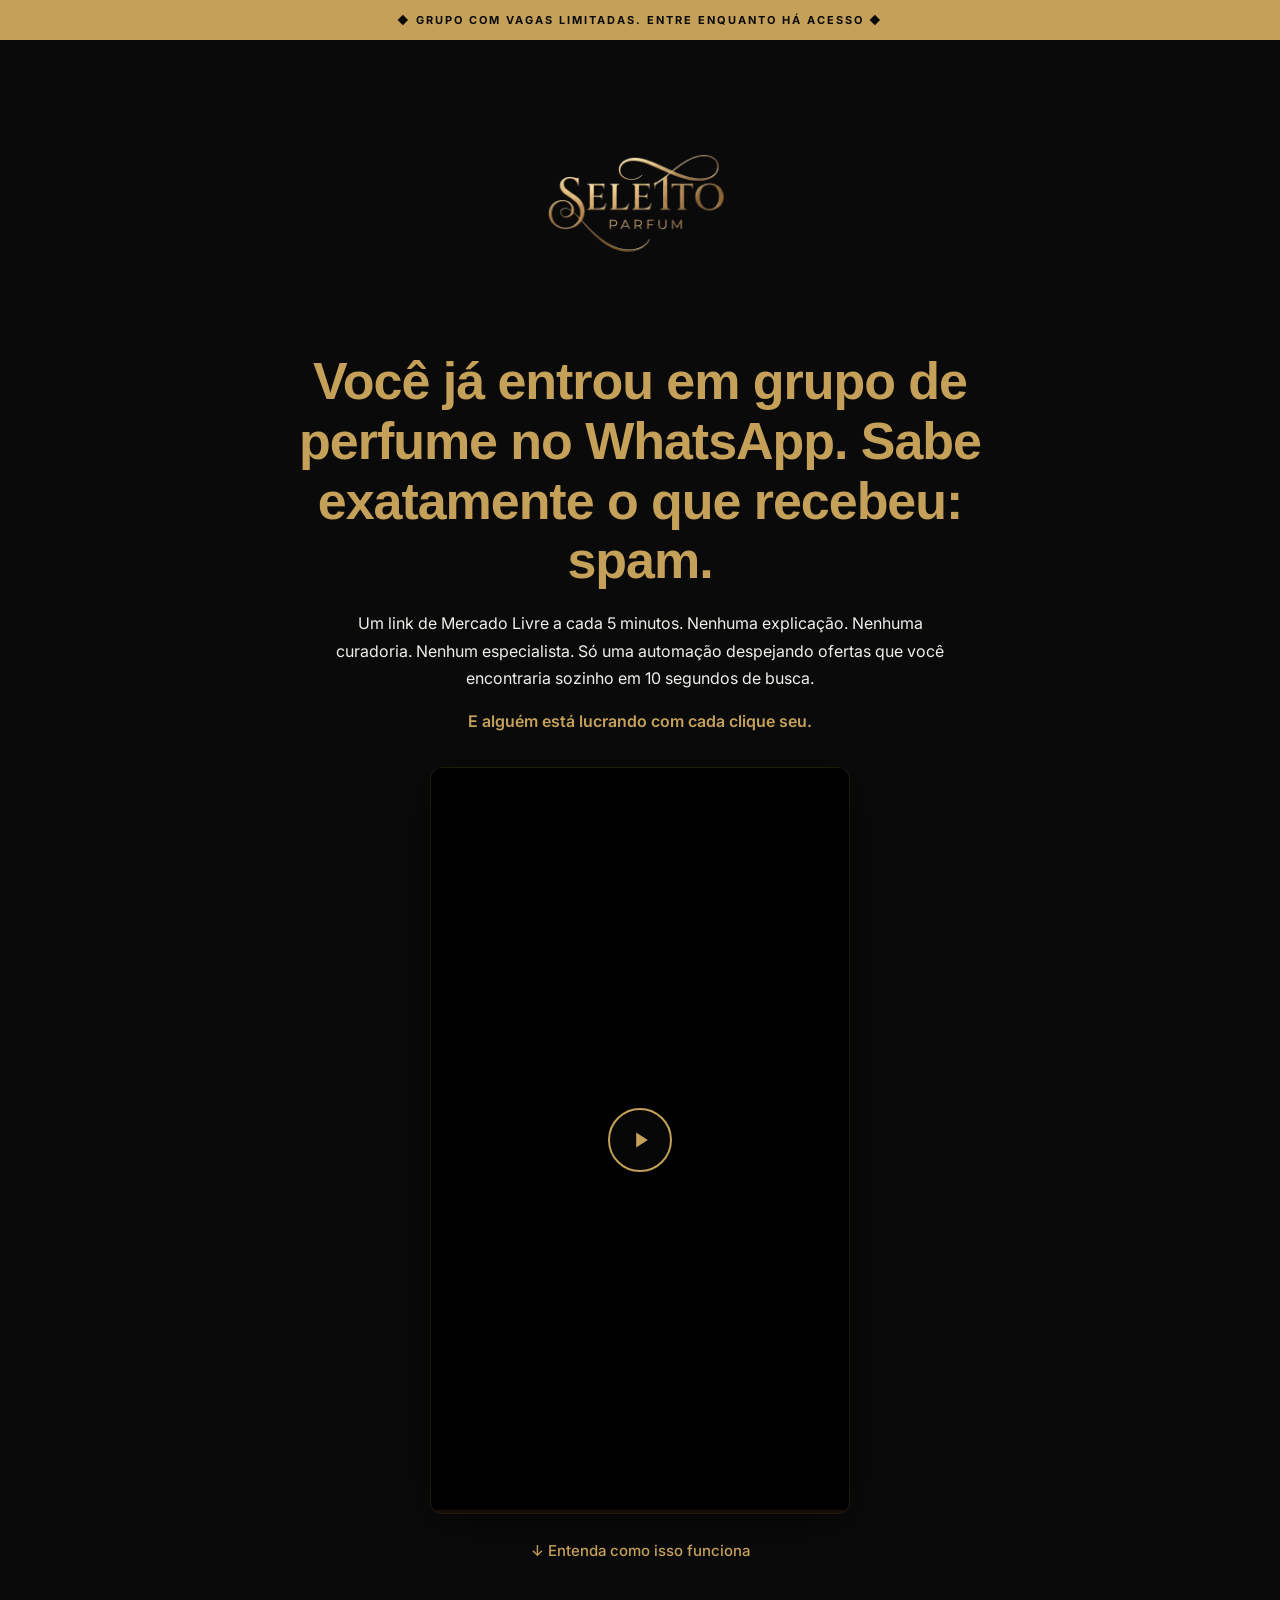
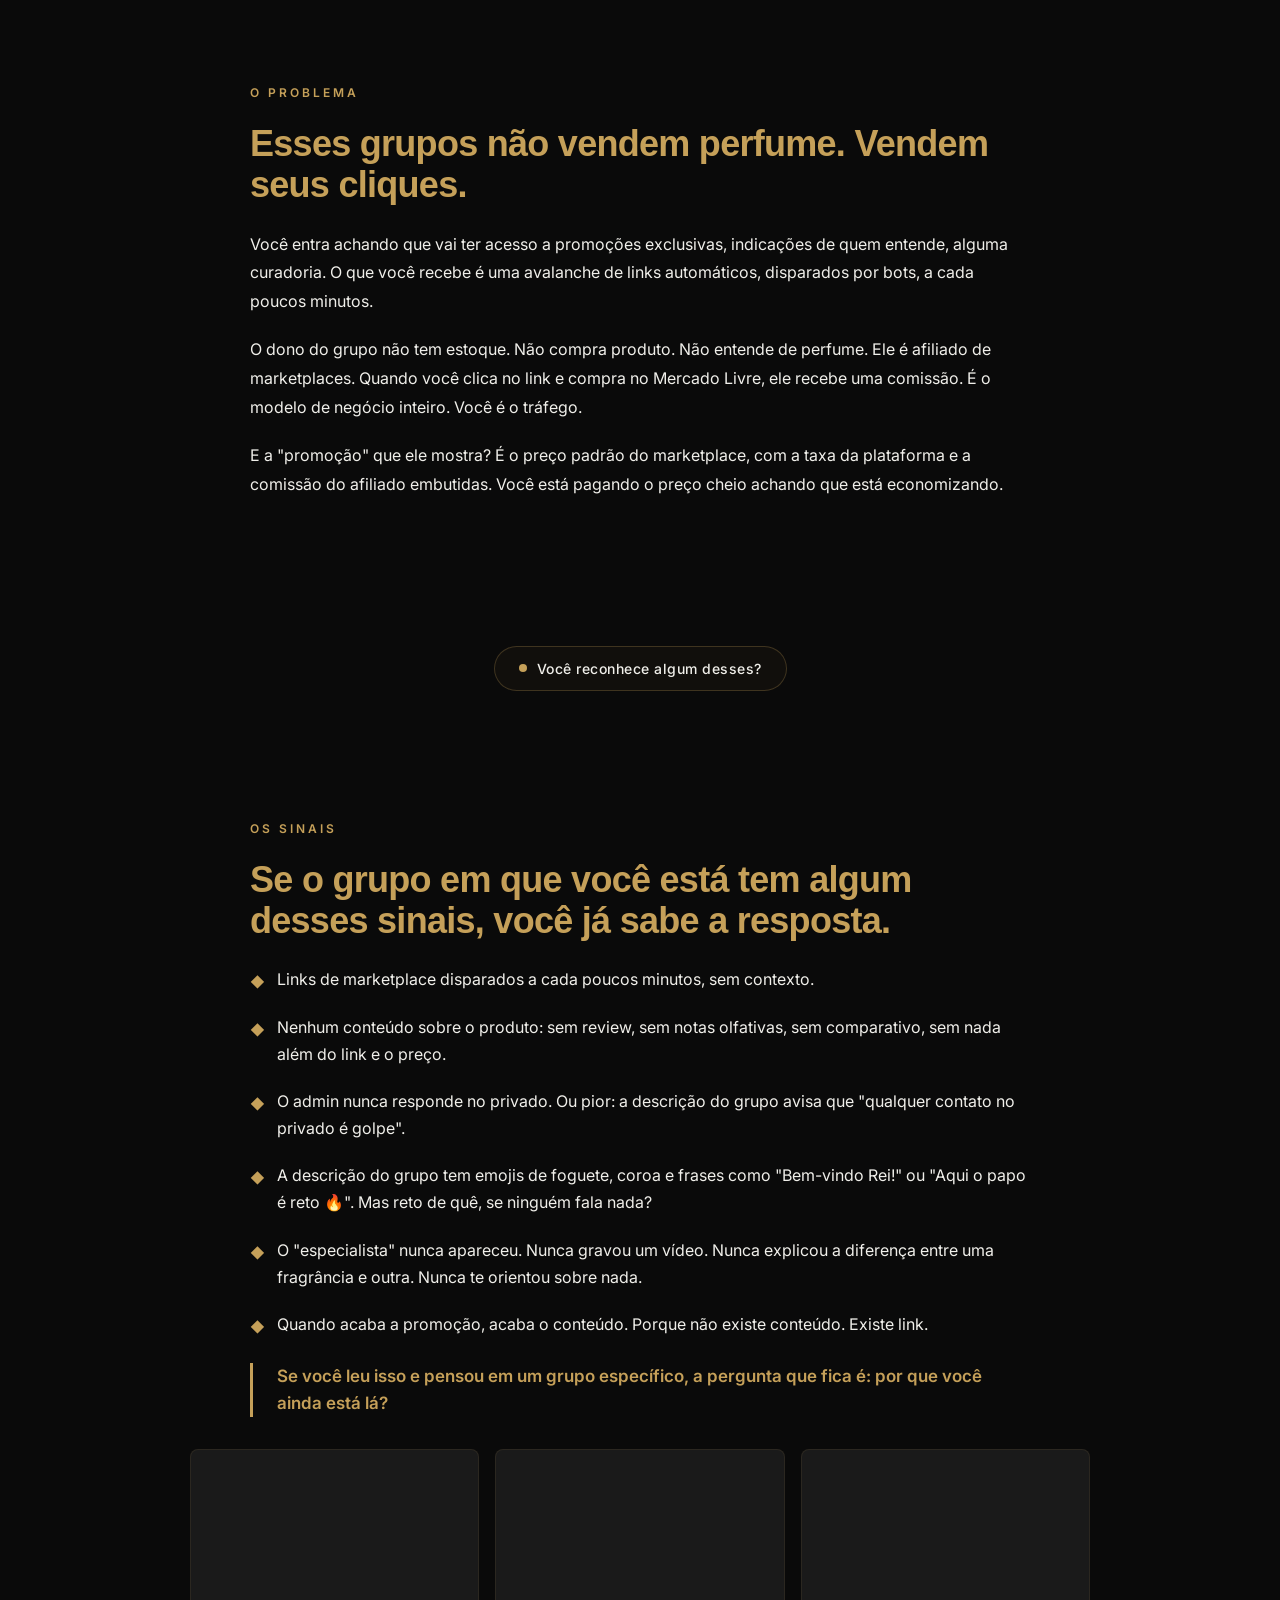
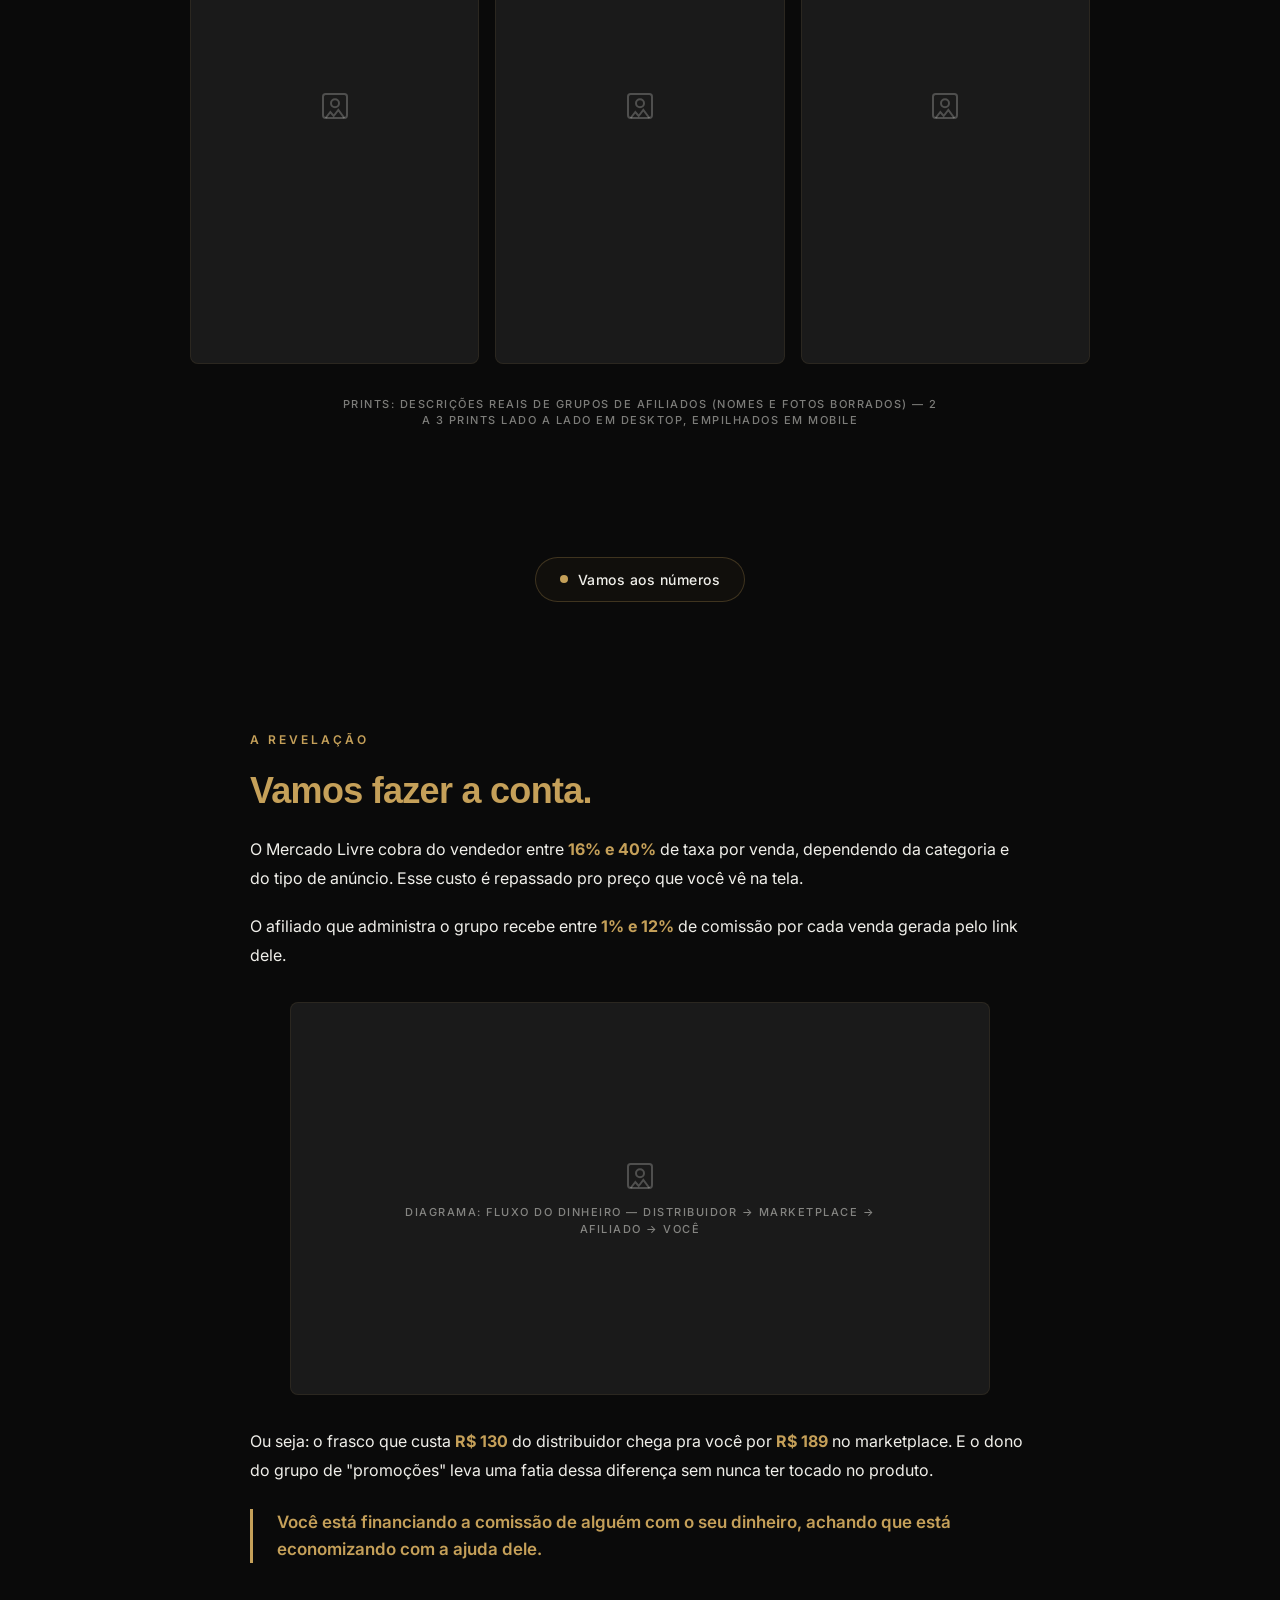
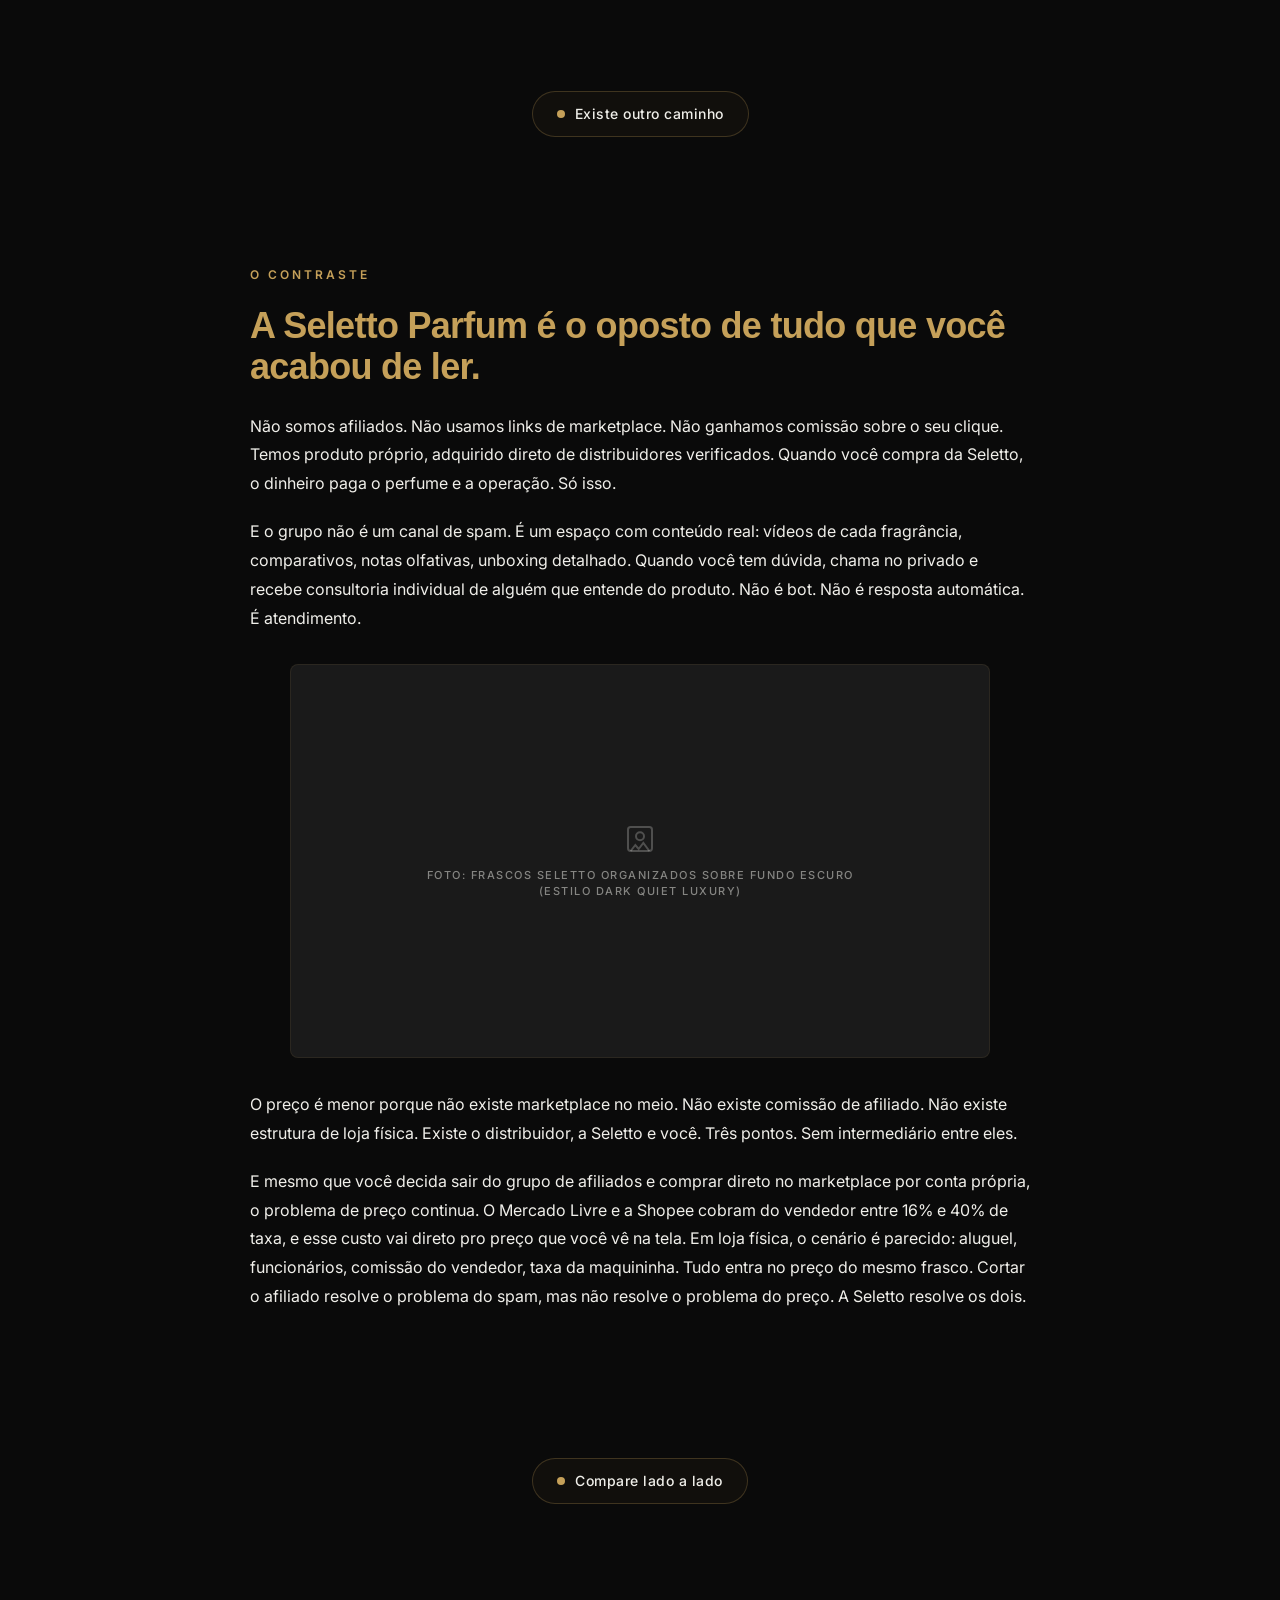
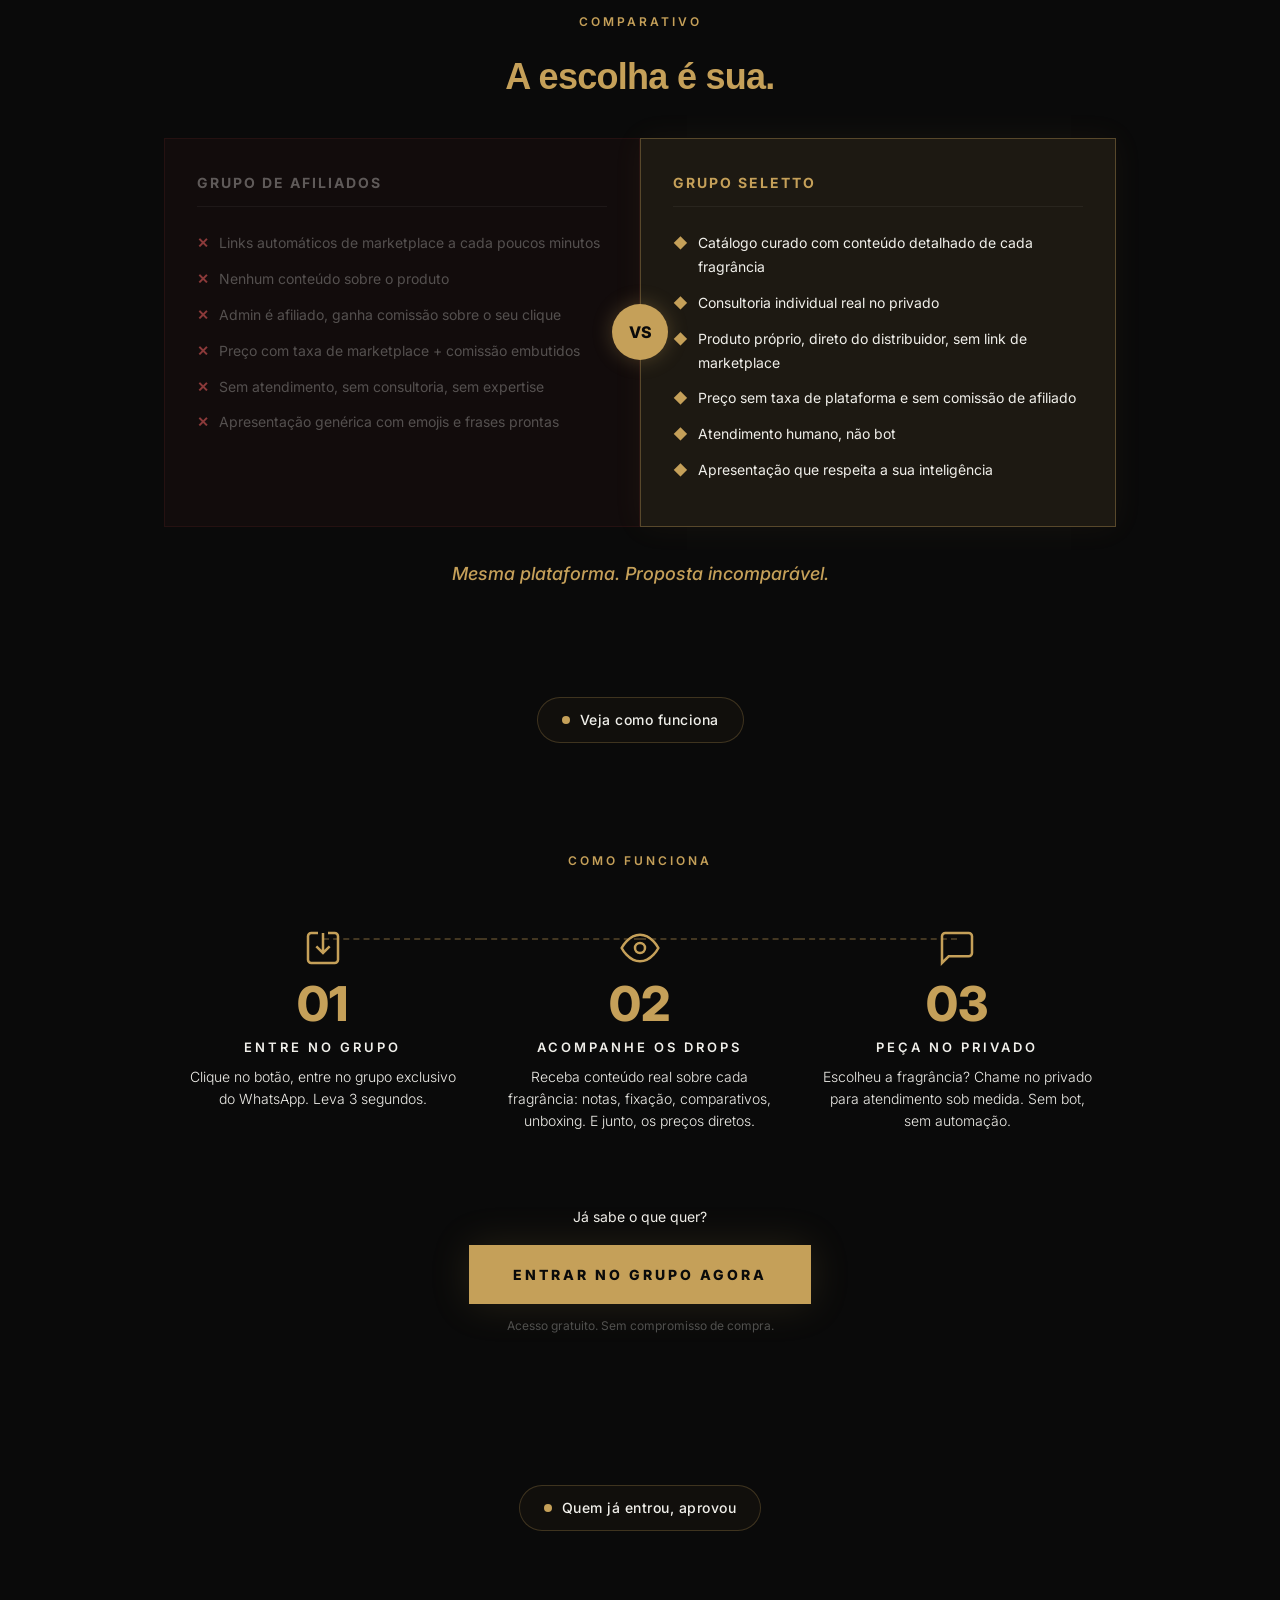
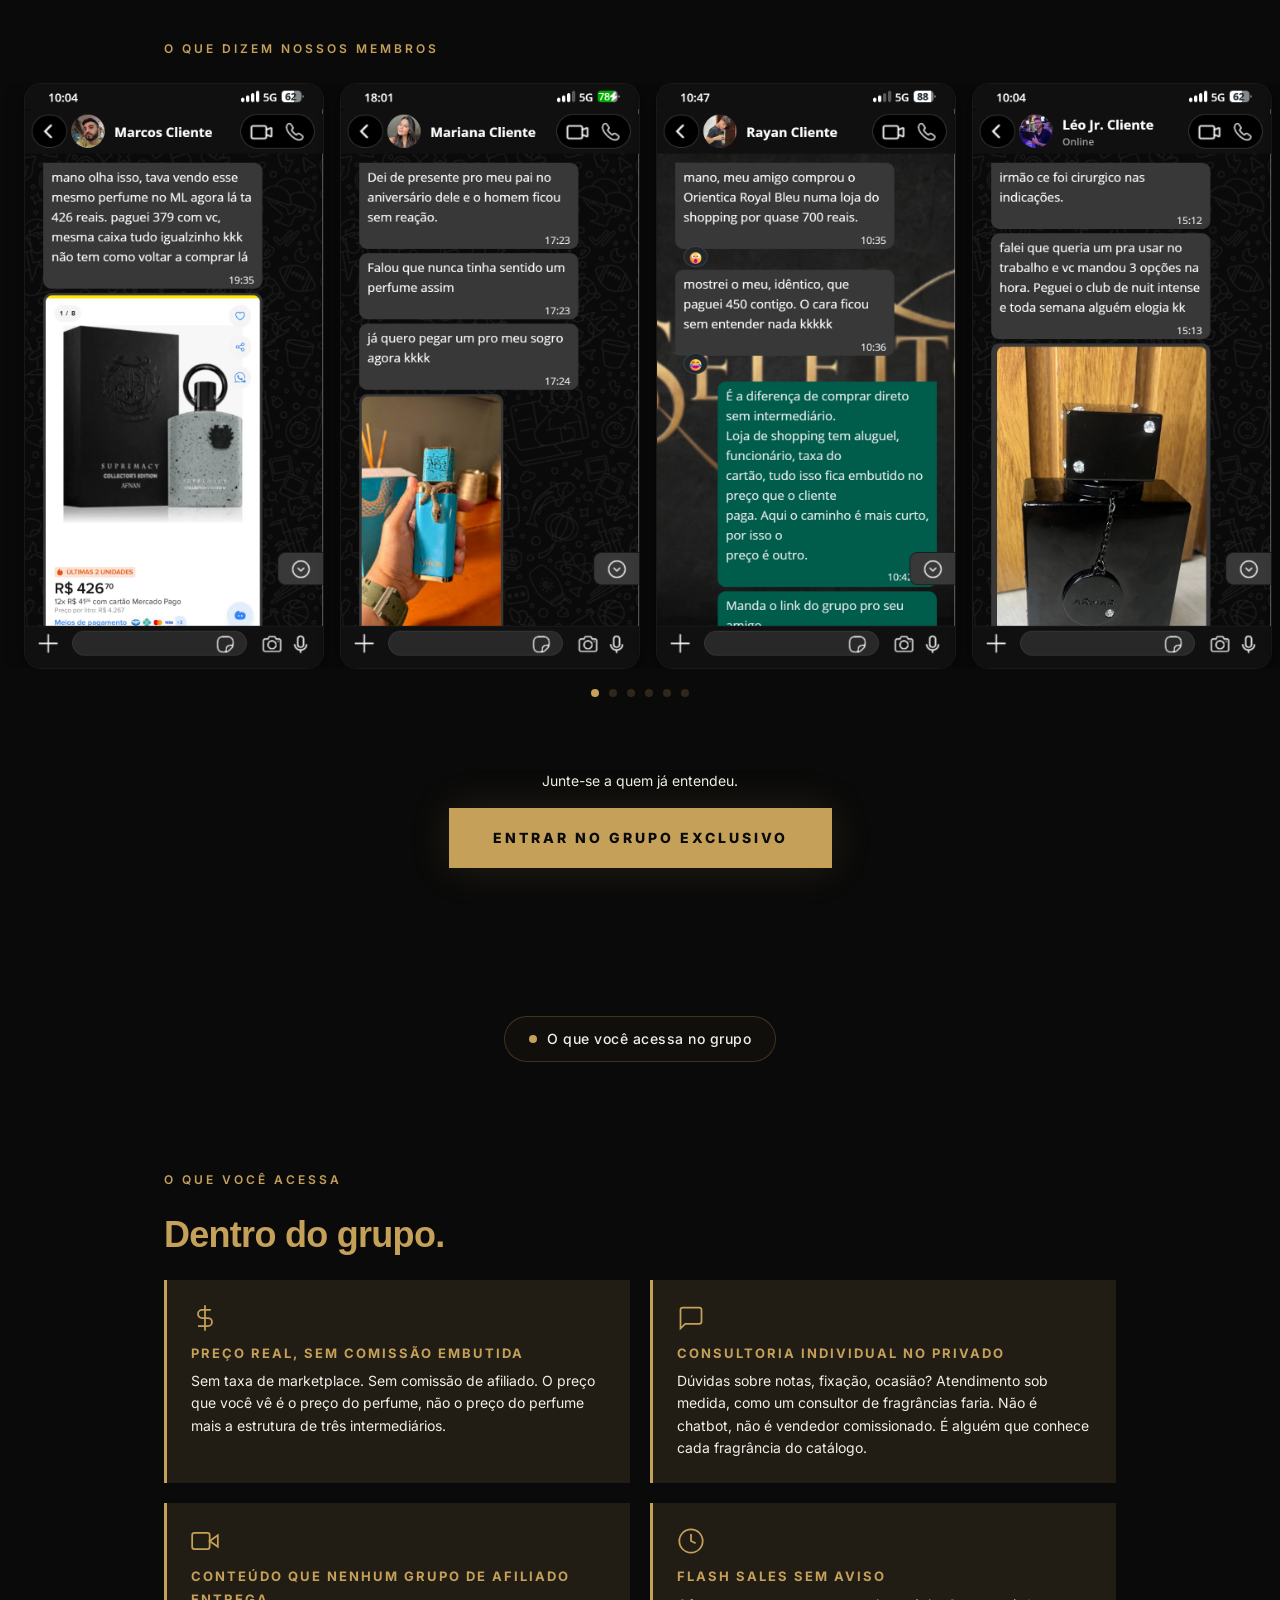
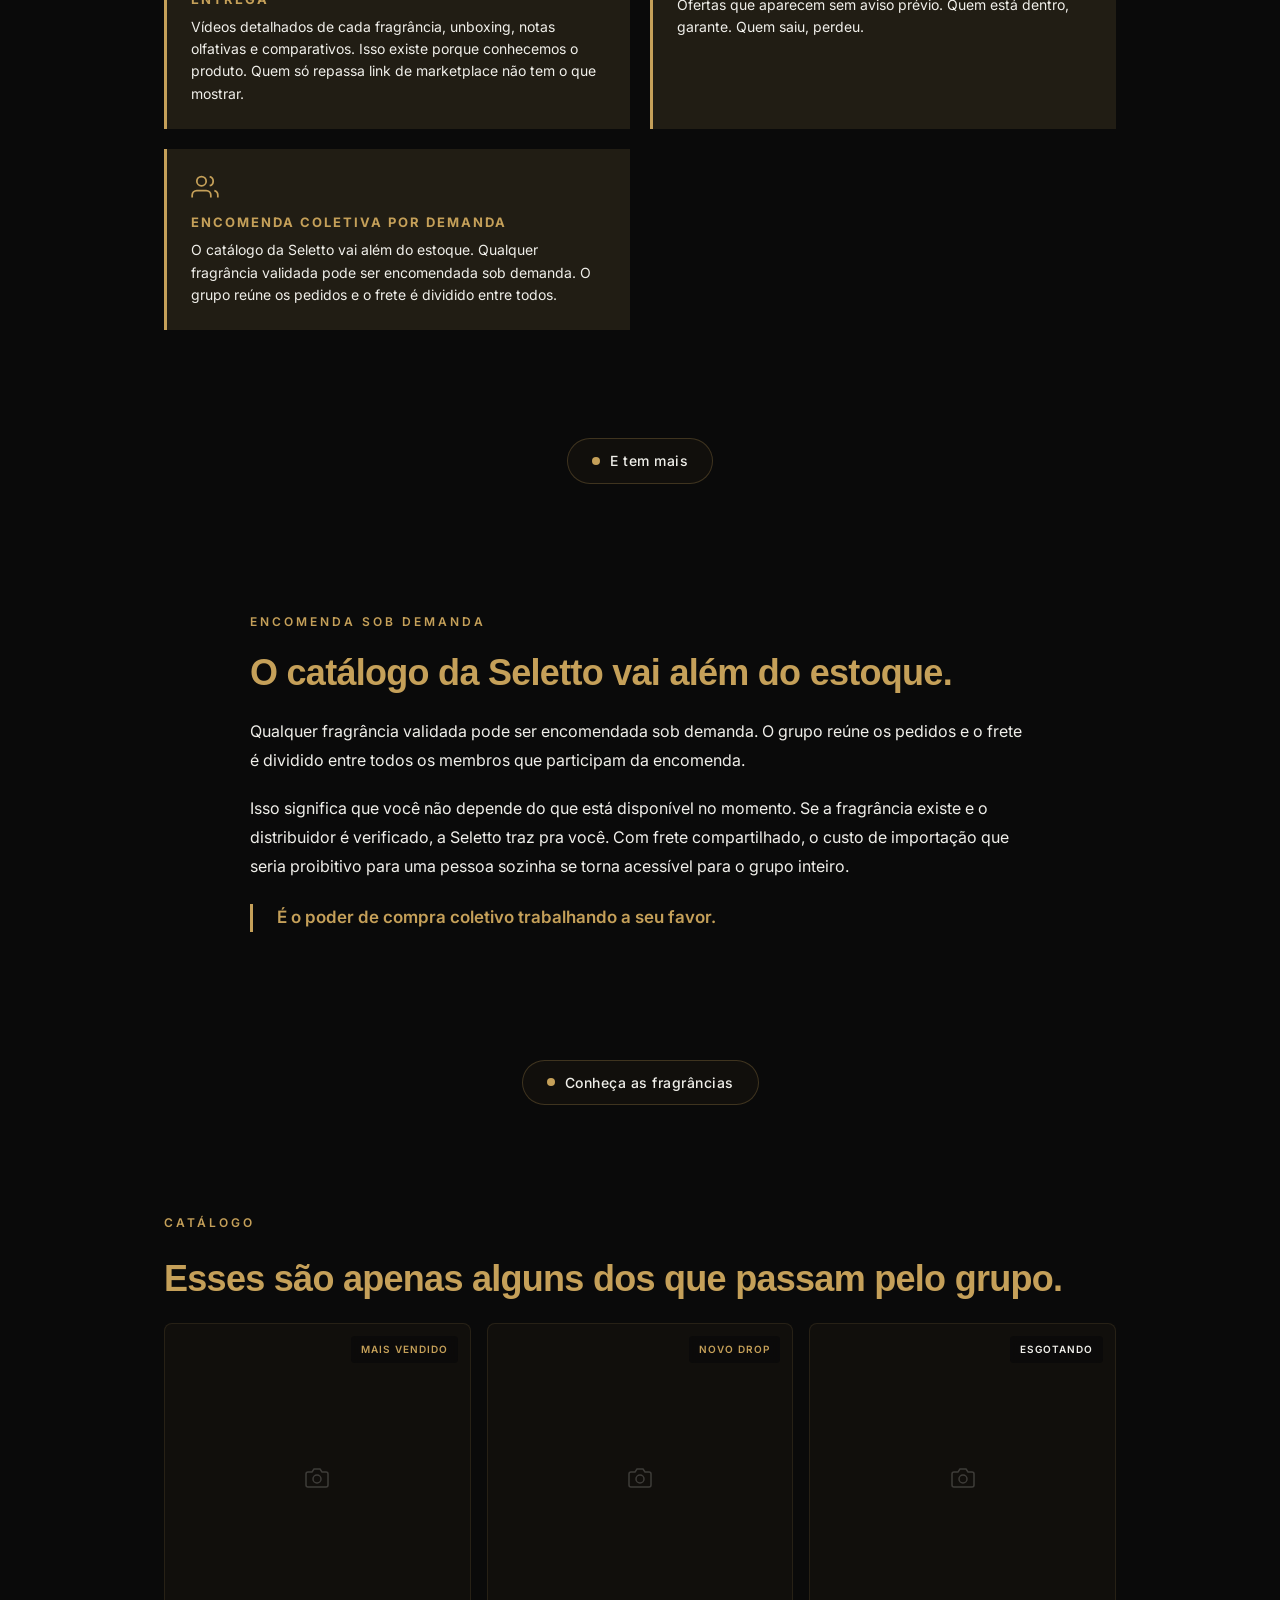
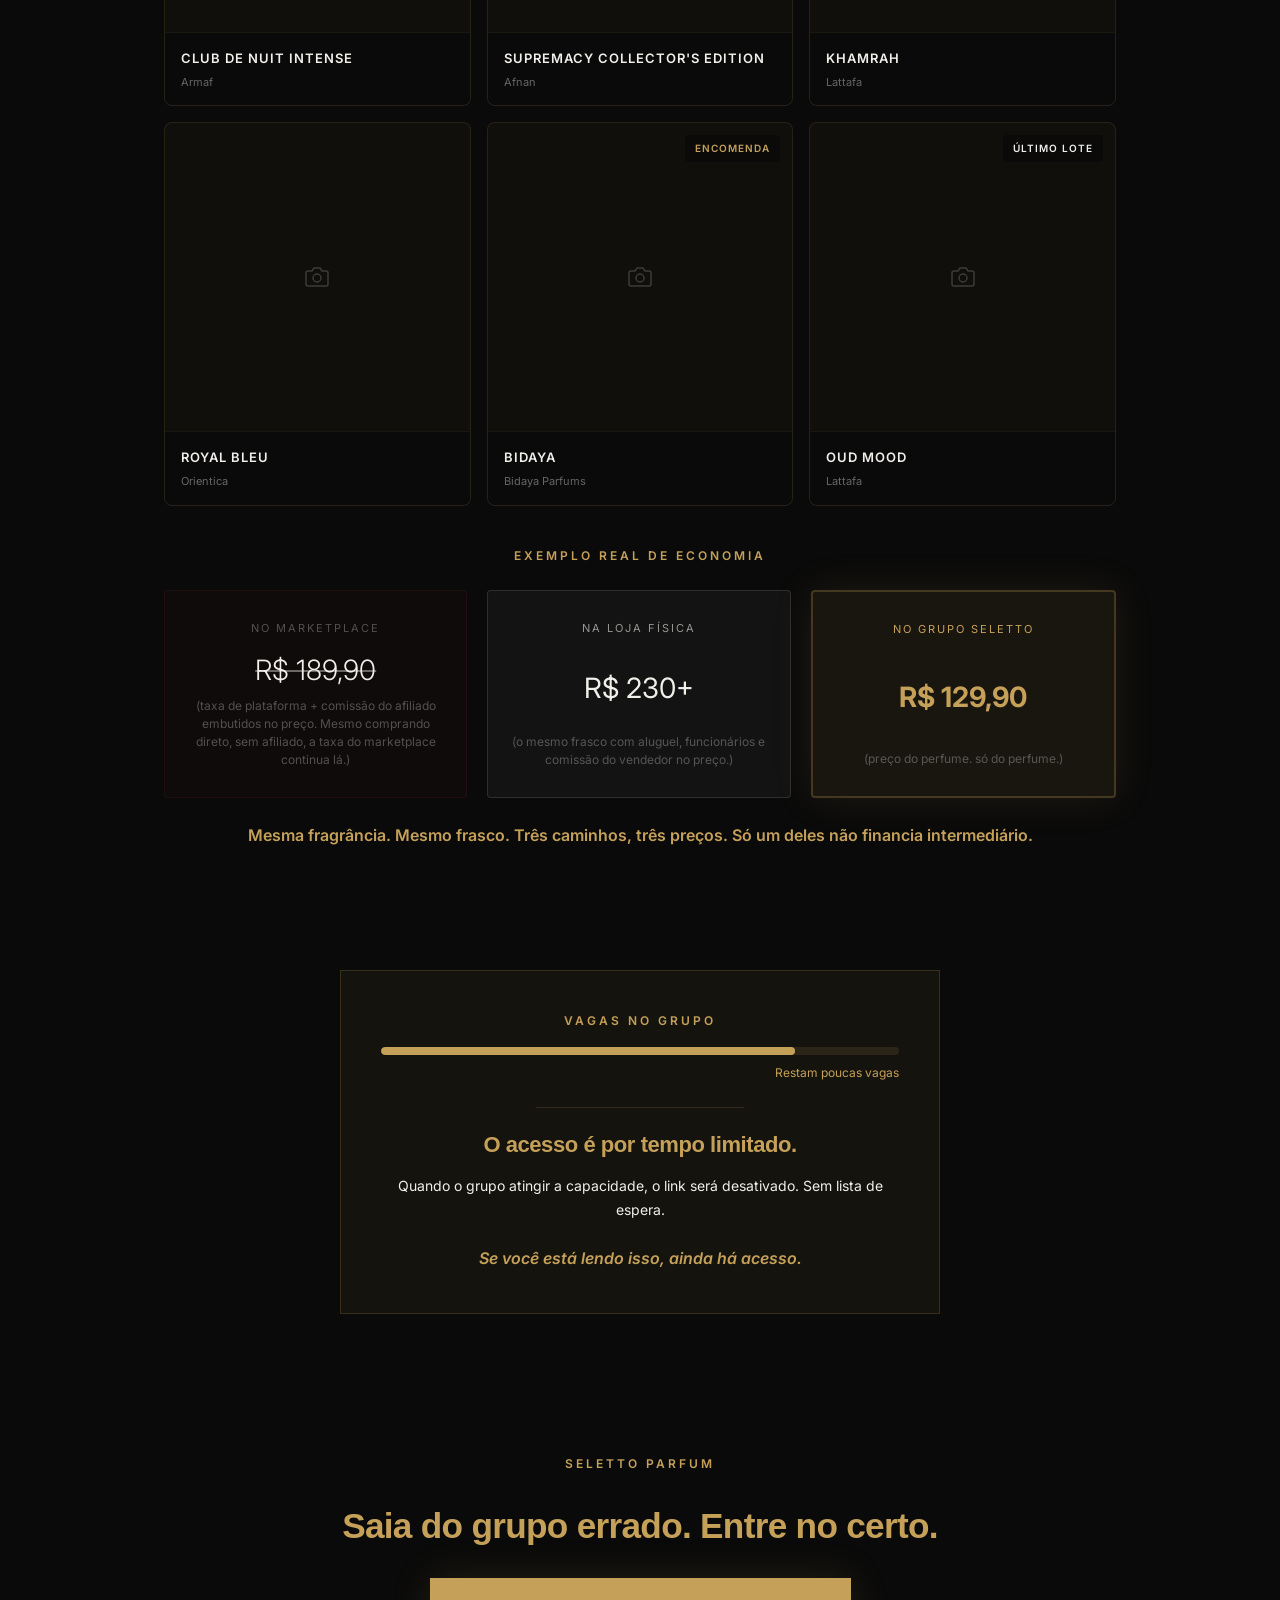
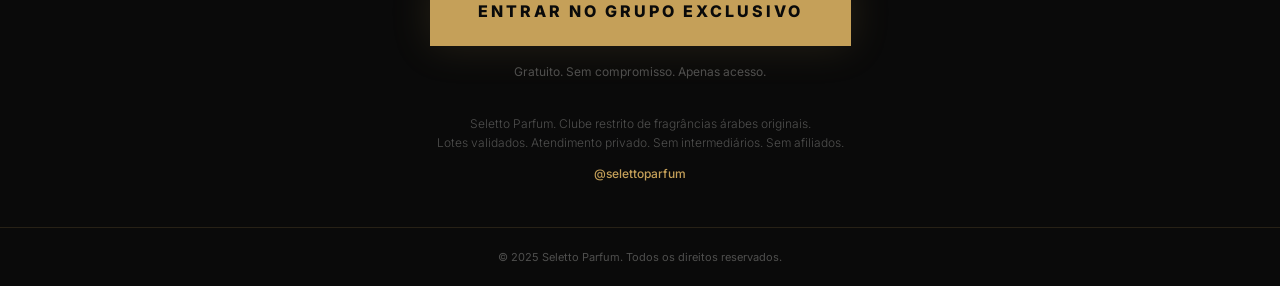
==== commit 6374d717: "LP2: adicionar 3 placeholders de imagem - Placeholder 1: diagrama de fluxo do dinheiro em A Revelaçã" ====
--- a/v2/index.html
+++ b/v2/index.html
@@ -94,6 +94,18 @@
 </ul>
 <p class="sensorial-ruptura">Se você leu isso e pensou em um grupo específico, a pergunta que fica é: por que você ainda está lá?</p>
 </div>
+<div class="img-placeholder-group fade-up">
+<div class="img-placeholder">
+<svg viewBox="0 0 24 24"><rect x="3" y="3" width="18" height="18" rx="2"/><circle cx="12" cy="10" r="3"/><path d="M5 21l3.5-4.5 2.5 3 3.5-4.5L19 21"/></svg>
+</div>
+<div class="img-placeholder">
+<svg viewBox="0 0 24 24"><rect x="3" y="3" width="18" height="18" rx="2"/><circle cx="12" cy="10" r="3"/><path d="M5 21l3.5-4.5 2.5 3 3.5-4.5L19 21"/></svg>
+</div>
+<div class="img-placeholder">
+<svg viewBox="0 0 24 24"><rect x="3" y="3" width="18" height="18" rx="2"/><circle cx="12" cy="10" r="3"/><path d="M5 21l3.5-4.5 2.5 3 3.5-4.5L19 21"/></svg>
+</div>
+</div>
+<p class="img-placeholder-text" style="text-align:center;margin:1rem auto 0;max-width:600px">Prints: descrições reais de grupos de afiliados (nomes e fotos borrados) — 2 a 3 prints lado a lado em desktop, empilhados em mobile</p>
 </div>
 </section>
 
@@ -110,6 +122,10 @@
 <h2>Vamos fazer a conta.</h2>
 <p class="sensorial-corpo">O Mercado Livre cobra do vendedor entre <span class="copy-highlight">16% e 40%</span> de taxa por venda, dependendo da categoria e do tipo de anúncio. Esse custo é repassado pro preço que você vê na tela.</p>
 <p class="sensorial-corpo">O afiliado que administra o grupo recebe entre <span class="copy-highlight">1% e 12%</span> de comissão por cada venda gerada pelo link dele.</p>
+<div class="img-placeholder img-placeholder--inline fade-up">
+<svg viewBox="0 0 24 24"><rect x="3" y="3" width="18" height="18" rx="2"/><circle cx="12" cy="10" r="3"/><path d="M5 21l3.5-4.5 2.5 3 3.5-4.5L19 21"/></svg>
+<p class="img-placeholder-text">Diagrama: fluxo do dinheiro — Distribuidor → Marketplace → Afiliado → Você</p>
+</div>
 <p class="sensorial-corpo">Ou seja: o frasco que custa <span class="copy-highlight">R$ 130</span> do distribuidor chega pra você por <span class="copy-highlight">R$ 189</span> no marketplace. E o dono do grupo de "promoções" leva uma fatia dessa diferença sem nunca ter tocado no produto.</p>
 <p class="sensorial-ruptura">Você está financiando a comissão de alguém com o seu dinheiro, achando que está economizando com a ajuda dele.</p>
 </div>
@@ -129,6 +145,10 @@
 <h2>A Seletto Parfum é o oposto de tudo que você acabou de ler.</h2>
 <p class="sensorial-corpo">Não somos afiliados. Não usamos links de marketplace. Não ganhamos comissão sobre o seu clique. Temos produto próprio, adquirido direto de distribuidores verificados. Quando você compra da Seletto, o dinheiro paga o perfume e a operação. Só isso.</p>
 <p class="sensorial-corpo">E o grupo não é um canal de spam. É um espaço com conteúdo real: vídeos de cada fragrância, comparativos, notas olfativas, unboxing detalhado. Quando você tem dúvida, chama no privado e recebe consultoria individual de alguém que entende do produto. Não é bot. Não é resposta automática. É atendimento.</p>
+<div class="img-placeholder img-placeholder--inline fade-up">
+<svg viewBox="0 0 24 24"><rect x="3" y="3" width="18" height="18" rx="2"/><circle cx="12" cy="10" r="3"/><path d="M5 21l3.5-4.5 2.5 3 3.5-4.5L19 21"/></svg>
+<p class="img-placeholder-text">Foto: frascos Seletto organizados sobre fundo escuro (estilo Dark Quiet Luxury)</p>
+</div>
 <p class="sensorial-corpo">O preço é menor porque não existe marketplace no meio. Não existe comissão de afiliado. Não existe estrutura de loja física. Existe o distribuidor, a Seletto e você. Três pontos. Sem intermediário entre eles.</p>
 <p class="sensorial-corpo">E mesmo que você decida sair do grupo de afiliados e comprar direto no marketplace por conta própria, o problema de preço continua. O Mercado Livre e a Shopee cobram do vendedor entre 16% e 40% de taxa, e esse custo vai direto pro preço que você vê na tela. Em loja física, o cenário é parecido: aluguel, funcionários, comissão do vendedor, taxa da maquininha. Tudo entra no preço do mesmo frasco. Cortar o afiliado resolve o problema do spam, mas não resolve o problema do preço. A Seletto resolve os dois.</p>
 </div>
--- a/assets/css/lp2.css
+++ b/assets/css/lp2.css
@@ -39,3 +39,31 @@
 .ancoragem-cards--triple{flex-direction:column;gap:16px}
 .ancoragem-cards--triple .ancoragem-card{max-width:100%}
 }
+
+/* ===== PLACEHOLDERS DE IMAGEM ===== */
+.img-placeholder{
+width:100%;background:#1a1a1a;border:1px solid rgba(197,160,89,0.1);
+border-radius:8px;display:flex;flex-direction:column;align-items:center;justify-content:center;
+gap:12px;padding:24px;text-align:center;
+}
+.img-placeholder svg{width:32px;height:32px;stroke:rgba(240,239,234,0.25);fill:none;stroke-width:1.5}
+.img-placeholder-text{
+font-size:11px;font-weight:500;color:rgba(240,239,234,0.5);
+text-transform:uppercase;letter-spacing:1.5px;line-height:1.5;
+max-width:480px;
+}
+
+.img-placeholder--inline{
+margin:2rem auto;max-width:700px;aspect-ratio:16/9;
+}
+
+.img-placeholder-group{
+margin:2rem auto;max-width:900px;
+display:grid;grid-template-columns:repeat(3,1fr);gap:16px;
+}
+.img-placeholder-group .img-placeholder{aspect-ratio:9/16}
+
+@media(max-width:768px){
+.img-placeholder-group{grid-template-columns:1fr;gap:12px;max-width:280px}
+.img-placeholder-group .img-placeholder{aspect-ratio:9/16}
+}
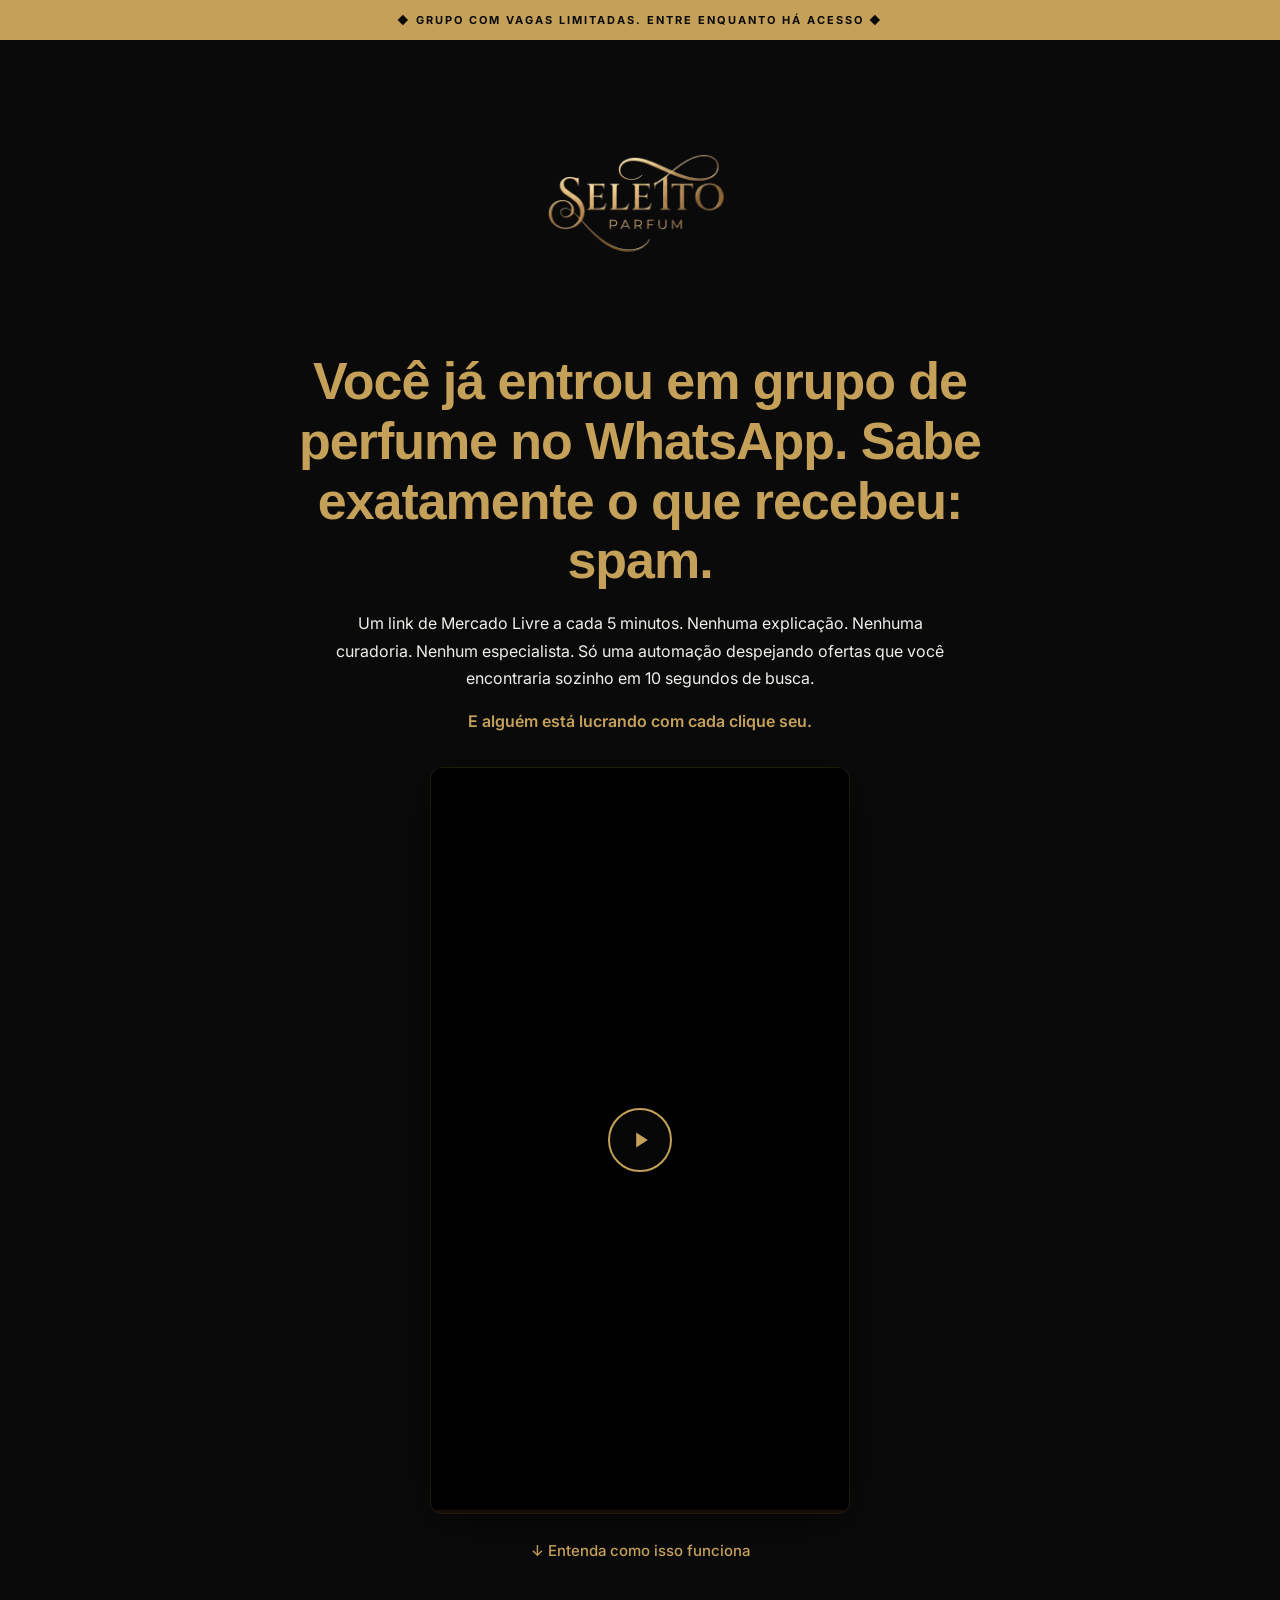
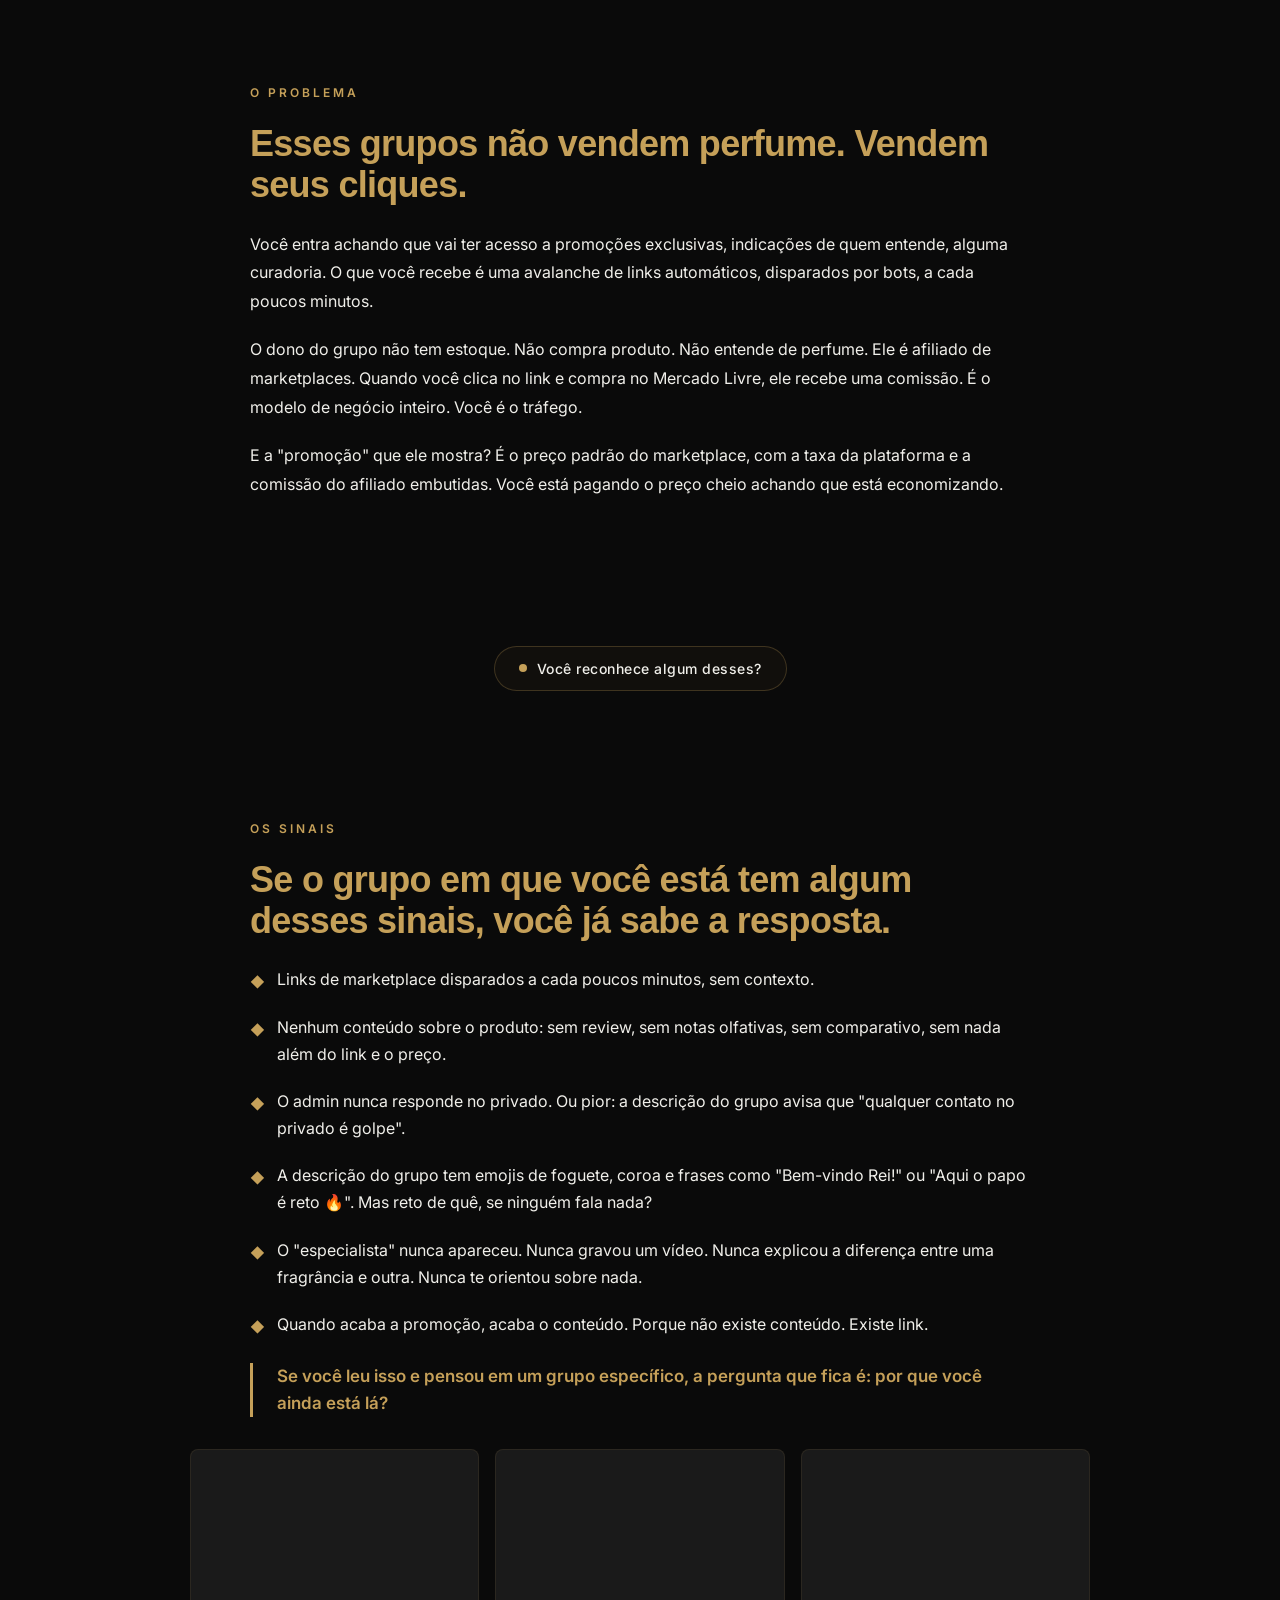
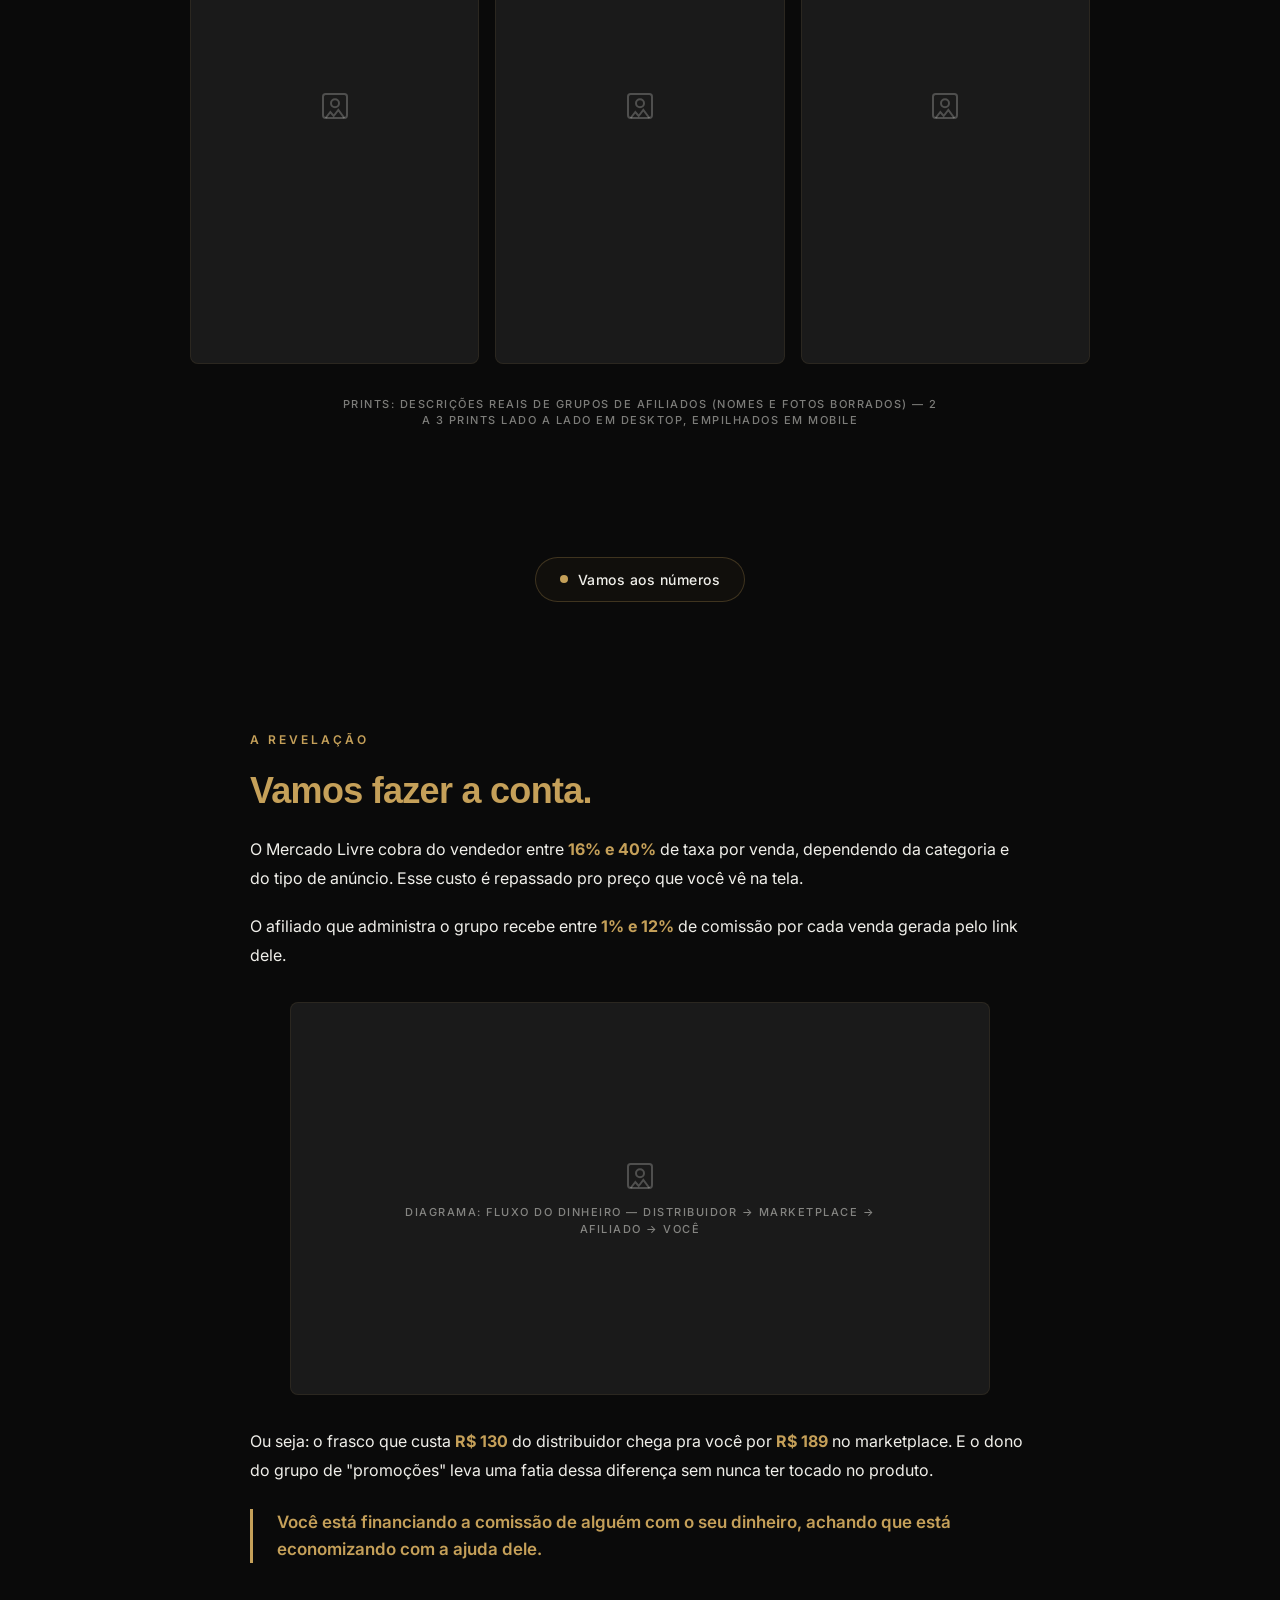
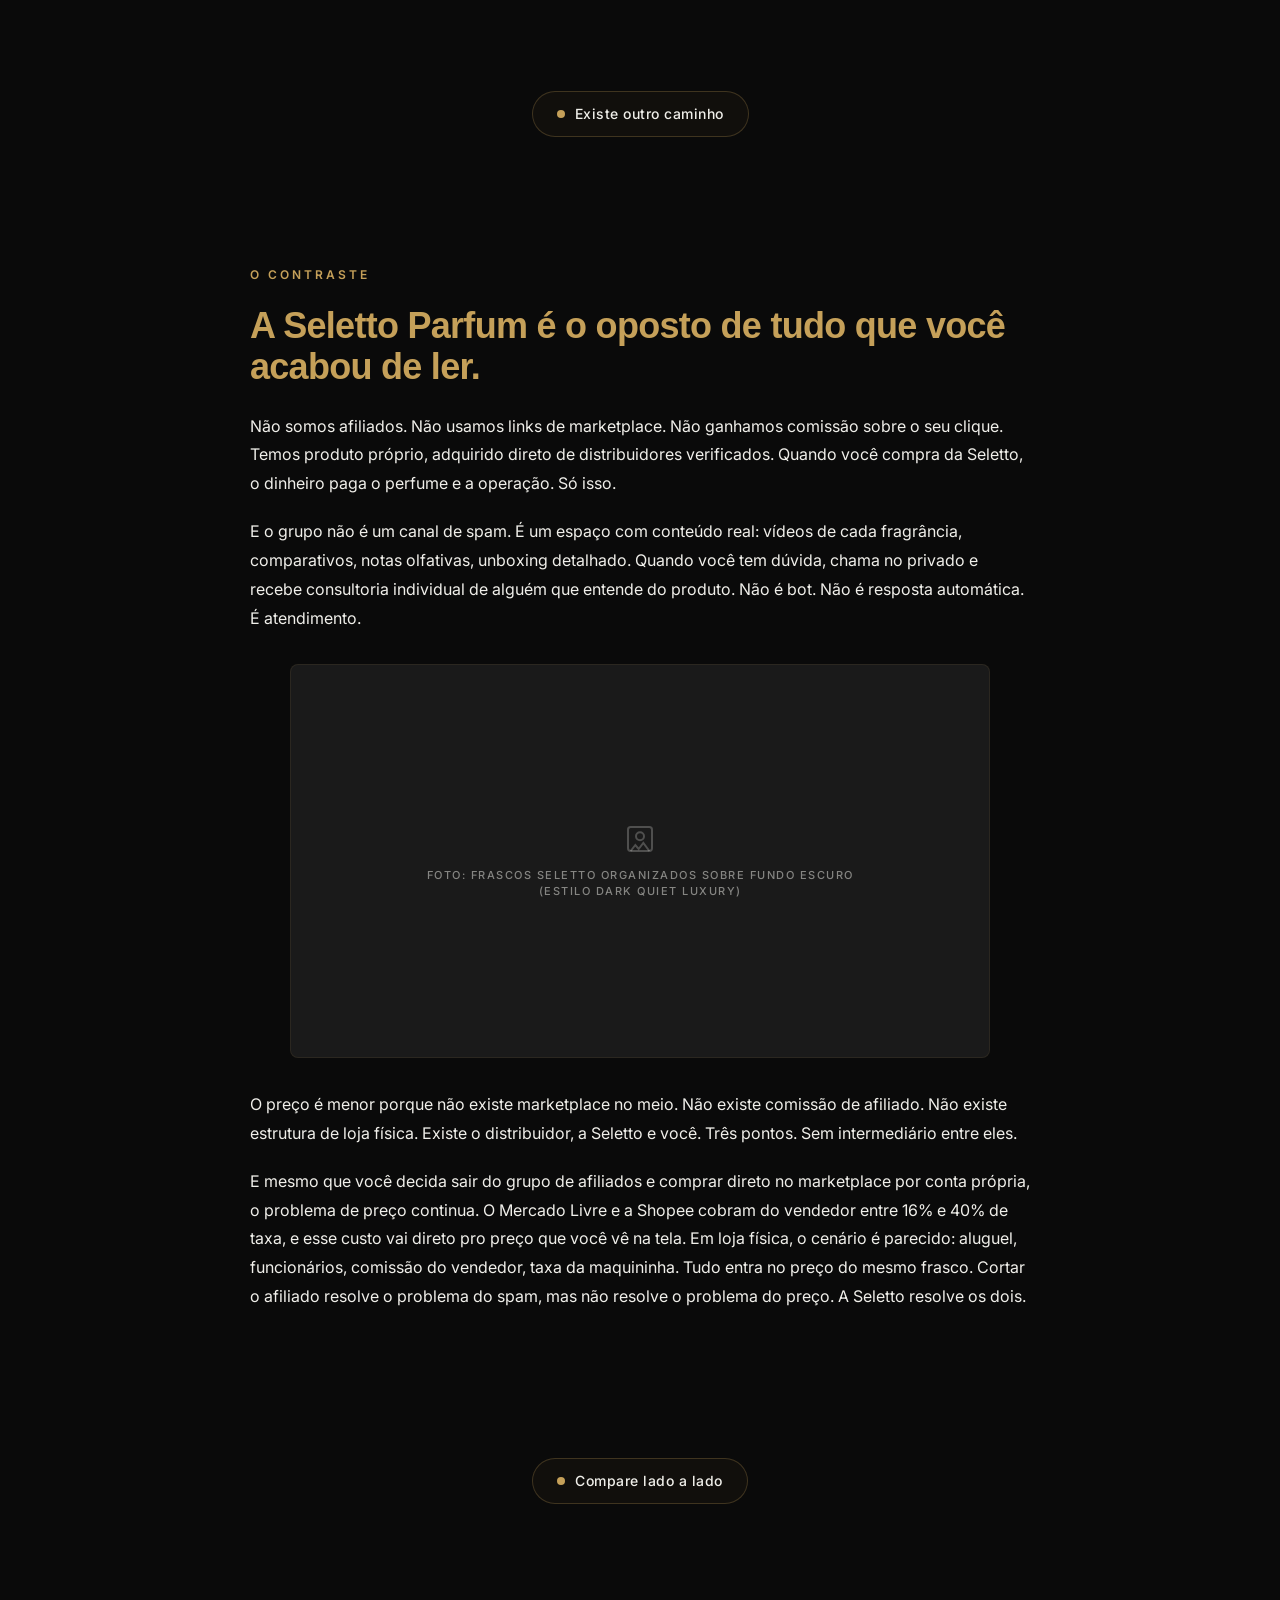
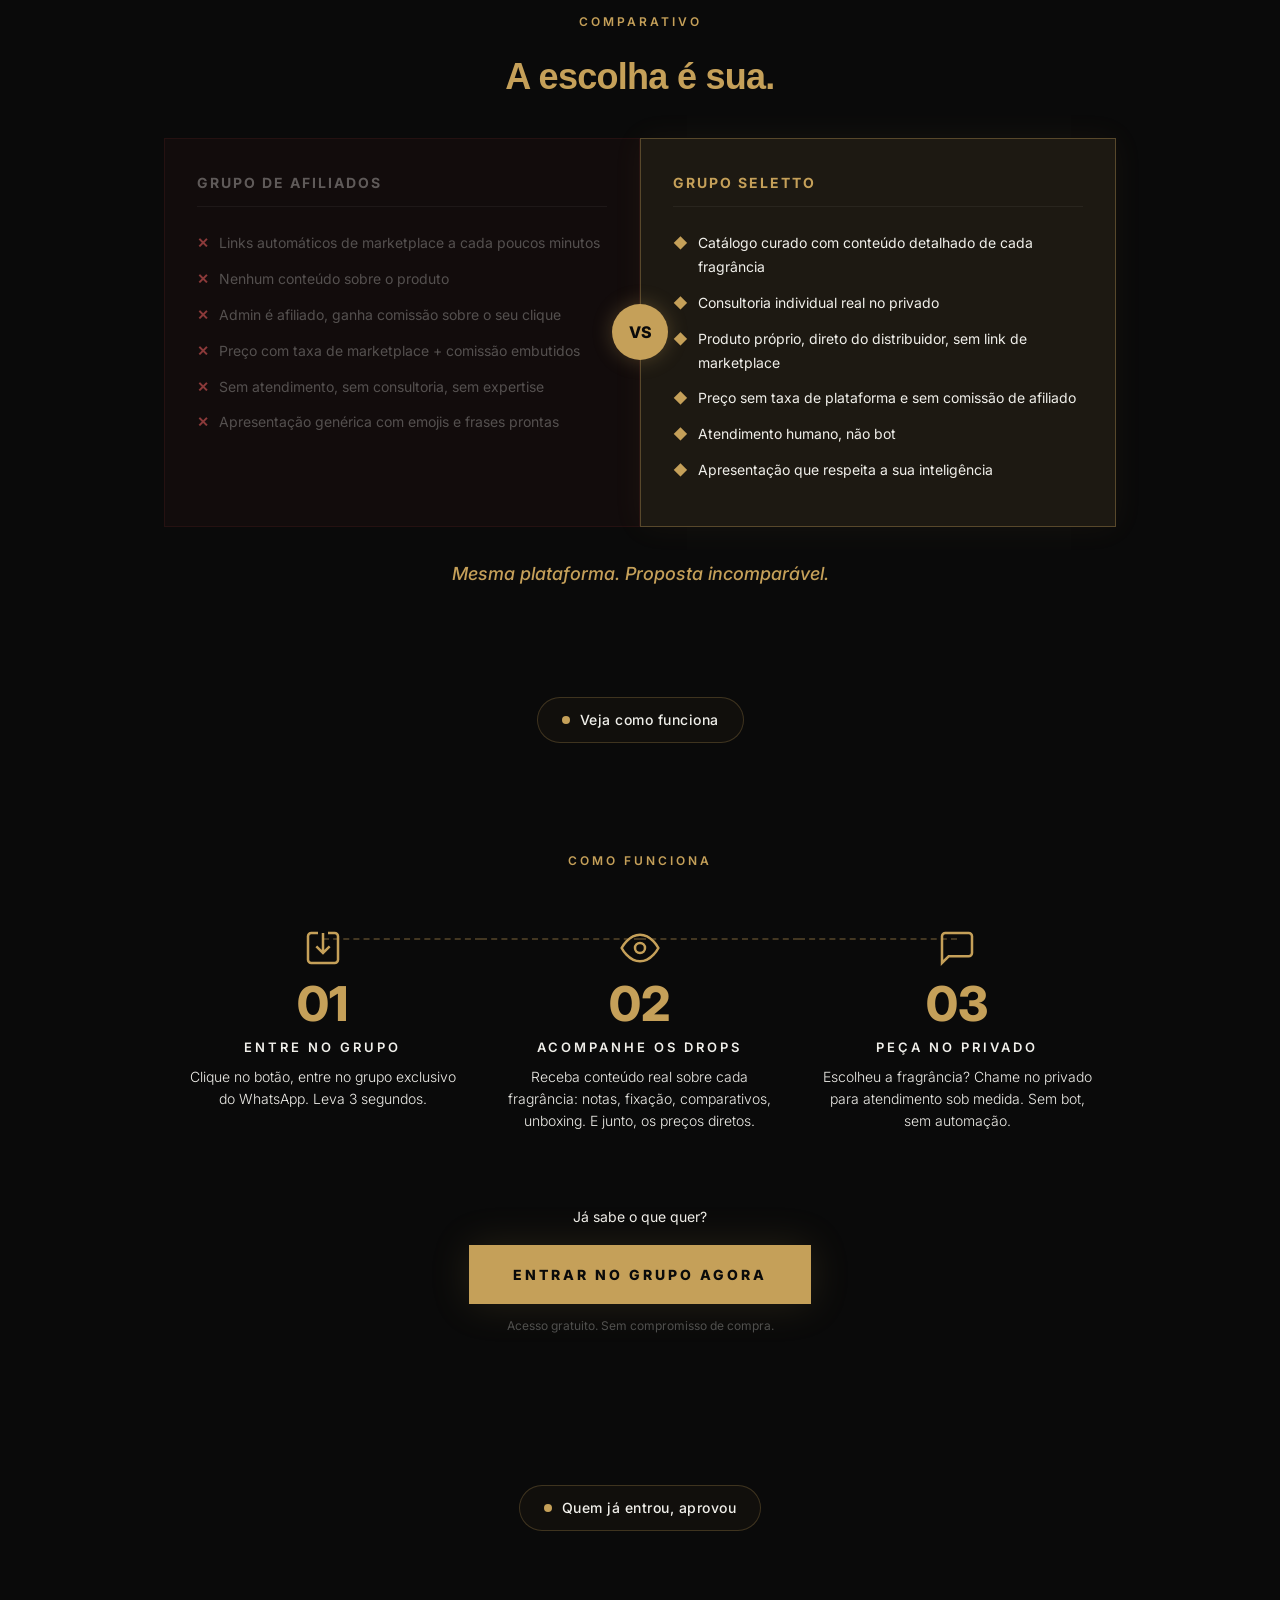
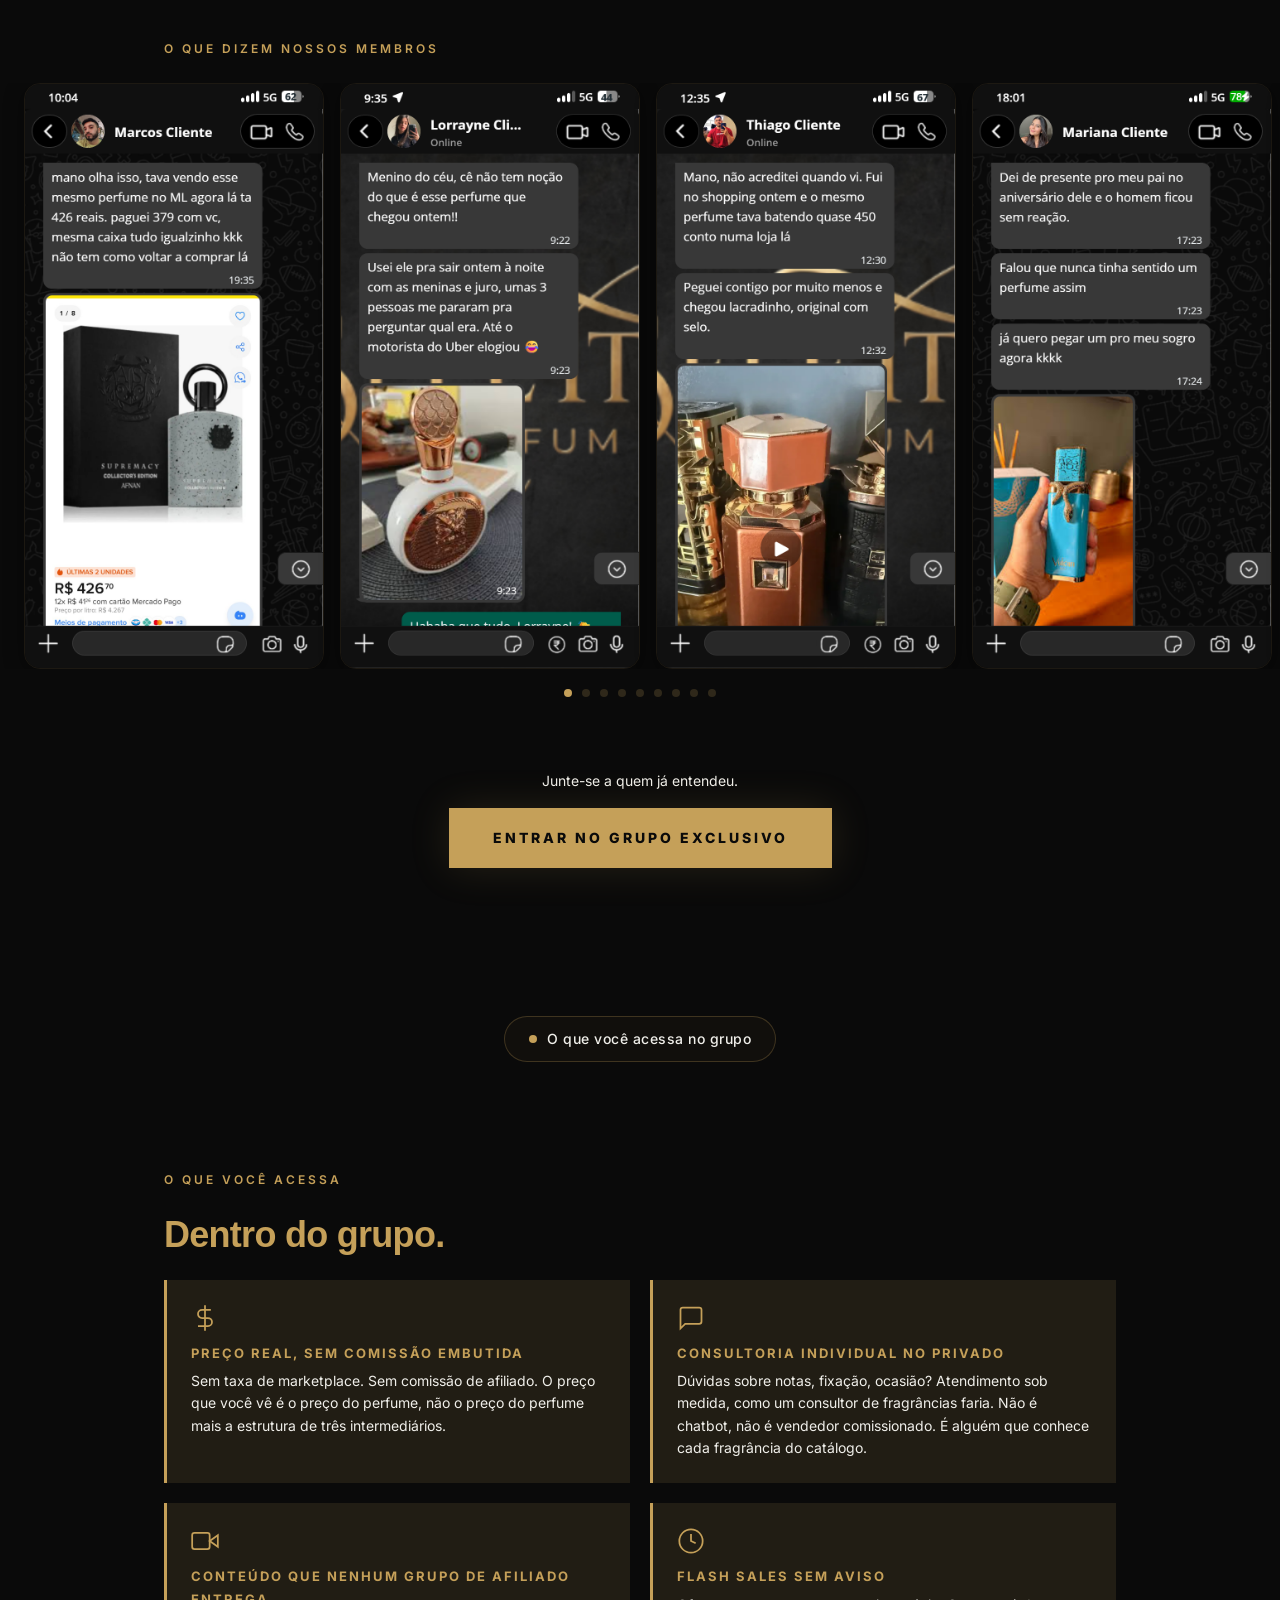
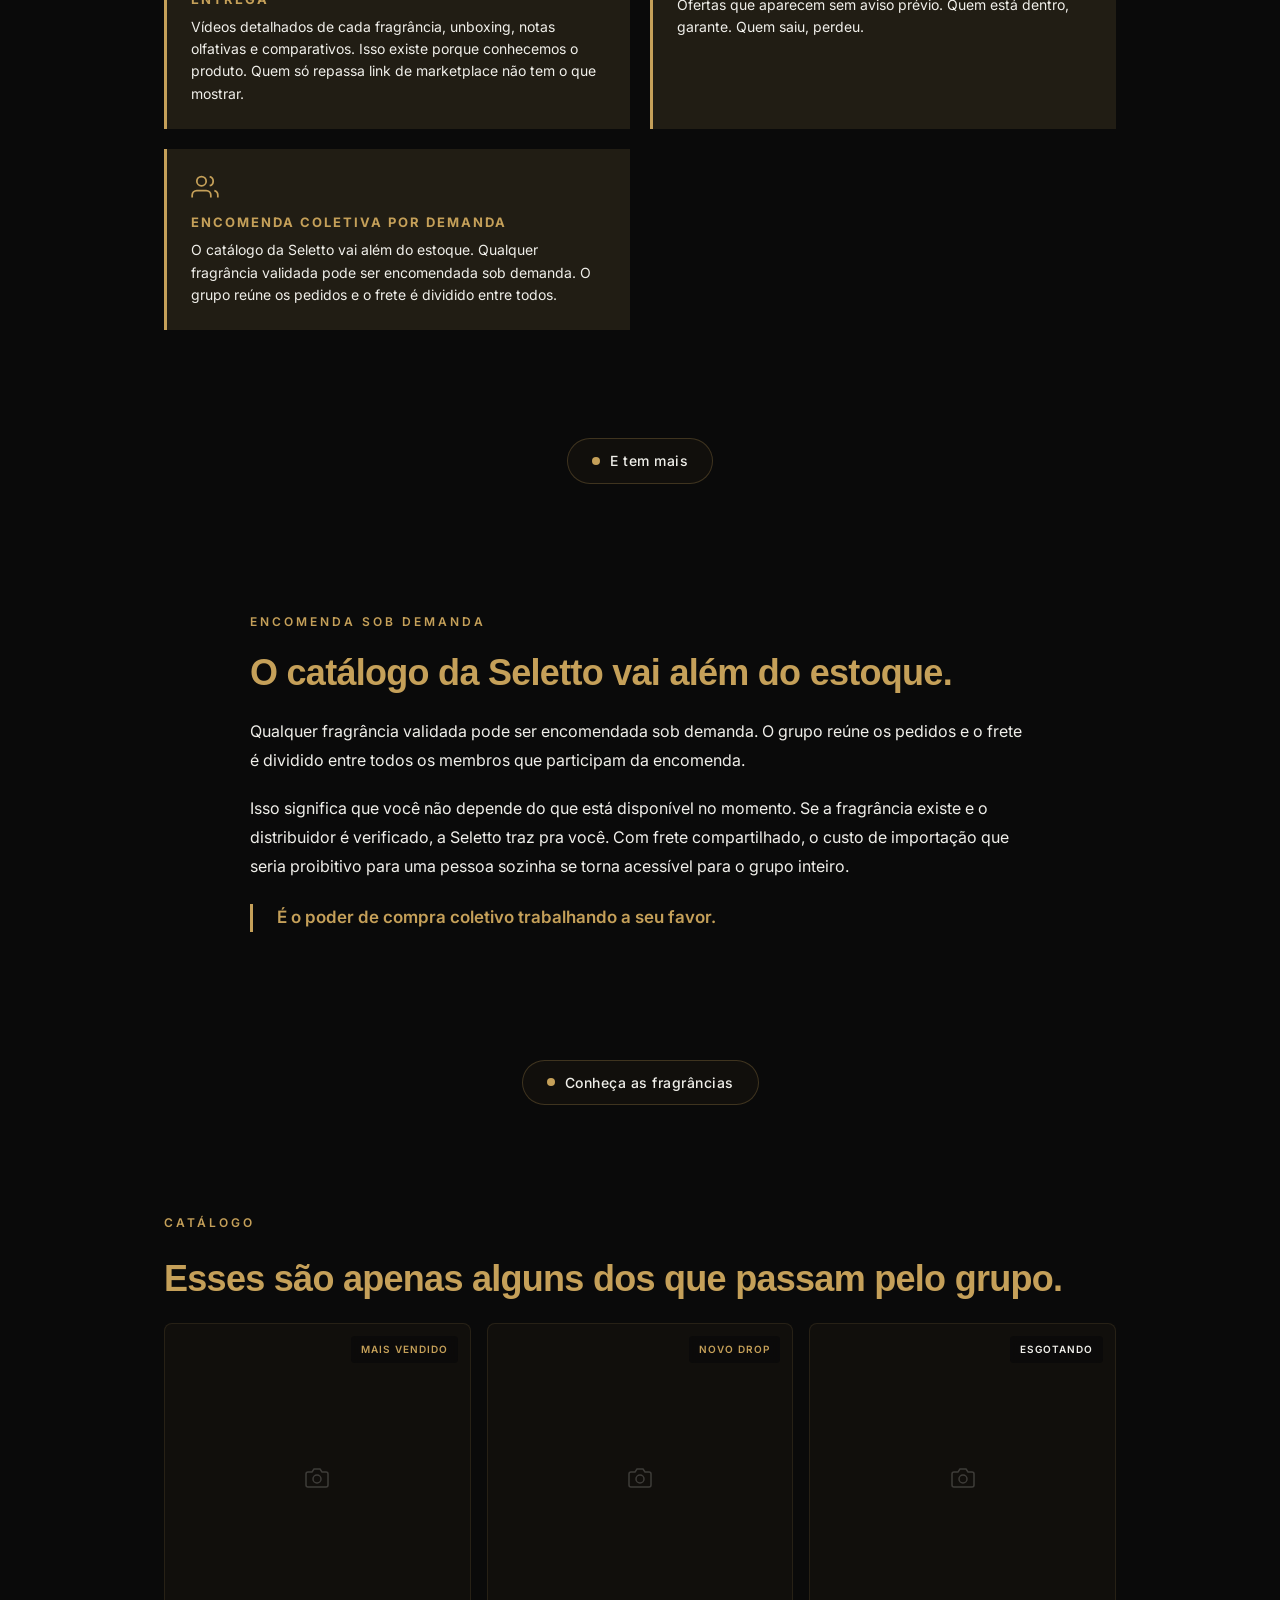
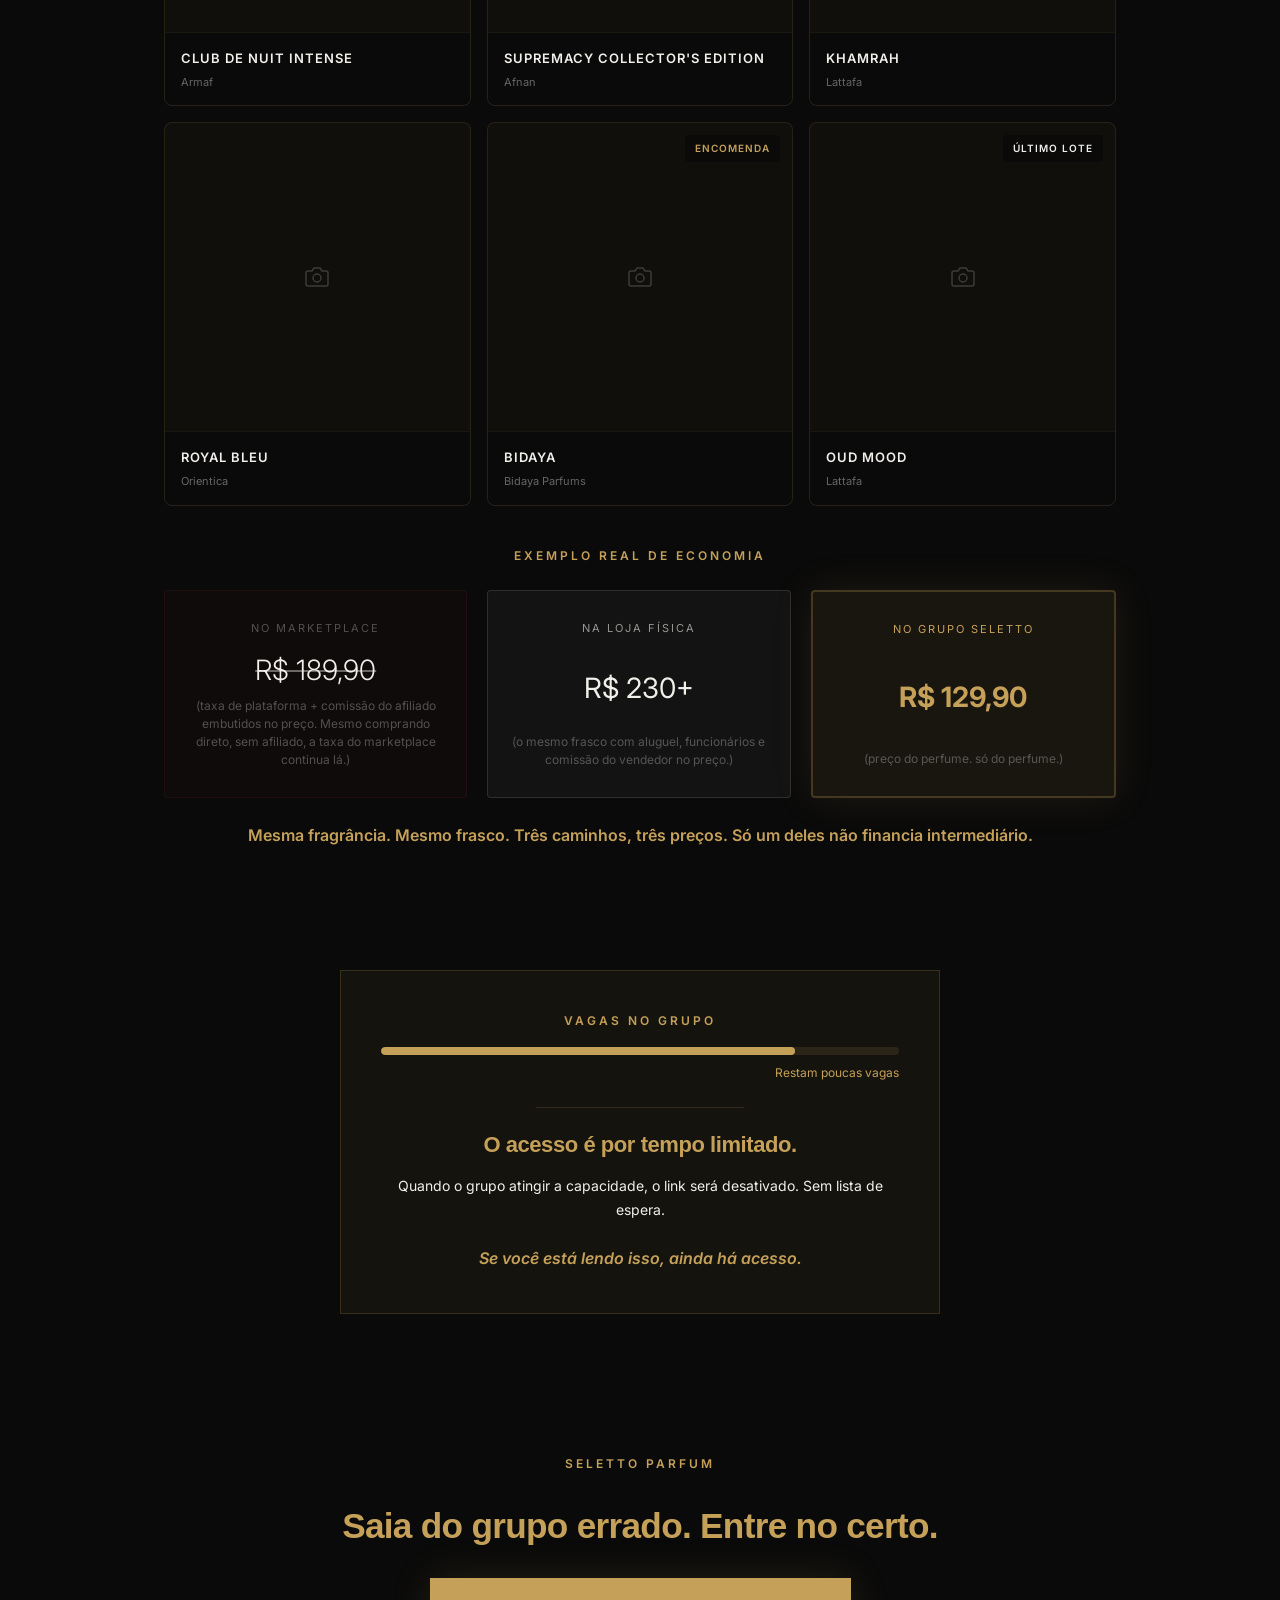
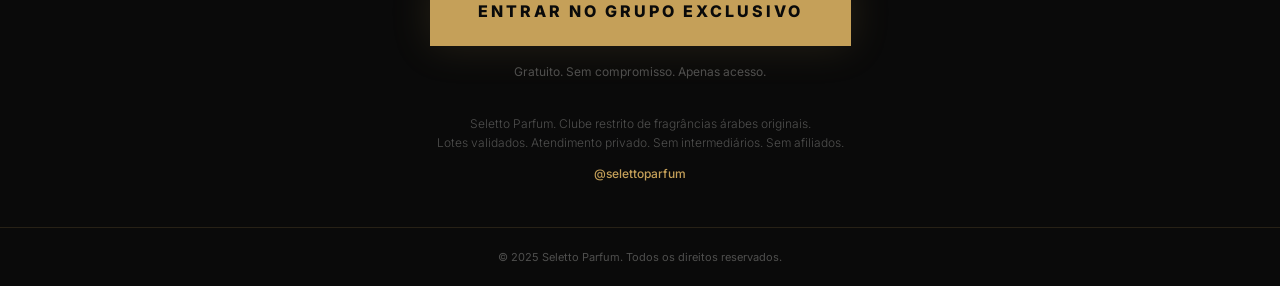
==== commit fc958c27: "Depoimentos: adicionar Thiago, Felipe e Lorrayne (total 9 prints) Nova ordem alternando pecados capi" ====
--- a/v2/index.html
+++ b/v2/index.html
@@ -243,7 +243,10 @@
 <div class="carousel-outer fade-up" id="carousel">
 <div class="carousel-track" id="carouselTrack">
 <div class="carousel-slide"><img src="/assets/images/testimonials/whatsapp_chat_1.png" alt="Conversa com Marcos sobre comparação ML vs Seletto"></div>
+<div class="carousel-slide"><img src="/assets/images/testimonials/whatsapp_chat_9.png" alt="Conversa com Lorrayne sobre elogios após uso"></div>
+<div class="carousel-slide"><img src="/assets/images/testimonials/whatsapp_chat_7.png" alt="Conversa com Thiago sobre preço no shopping"></div>
 <div class="carousel-slide"><img src="/assets/images/testimonials/whatsapp_chat_4.png" alt="Conversa com Paula sobre coleção de 5 frascos"></div>
+<div class="carousel-slide"><img src="/assets/images/testimonials/whatsapp_chat_8.png" alt="Conversa com Felipe sobre atendimento e transparência"></div>
 <div class="carousel-slide"><img src="/assets/images/testimonials/whatsapp_chat_6.png" alt="Conversa com Rayan sobre Royal Bleu no shopping"></div>
 <div class="carousel-slide"><img src="/assets/images/testimonials/whatsapp_chat_3.png" alt="Conversa com Mariana sobre presente pro pai"></div>
 <div class="carousel-slide"><img src="/assets/images/testimonials/whatsapp_chat_2.png" alt="Conversa com Léo Jr sobre consultoria"></div>
@@ -261,6 +264,9 @@
 <button class="carousel-dot" data-slide="3" aria-label="Slide 4"></button>
 <button class="carousel-dot" data-slide="4" aria-label="Slide 5"></button>
 <button class="carousel-dot" data-slide="5" aria-label="Slide 6"></button>
+<button class="carousel-dot" data-slide="6" aria-label="Slide 7"></button>
+<button class="carousel-dot" data-slide="7" aria-label="Slide 8"></button>
+<button class="carousel-dot" data-slide="8" aria-label="Slide 9"></button>
 </div>
 <div class="container">
 <div class="cta-block fade-up" style="margin-top:32px">
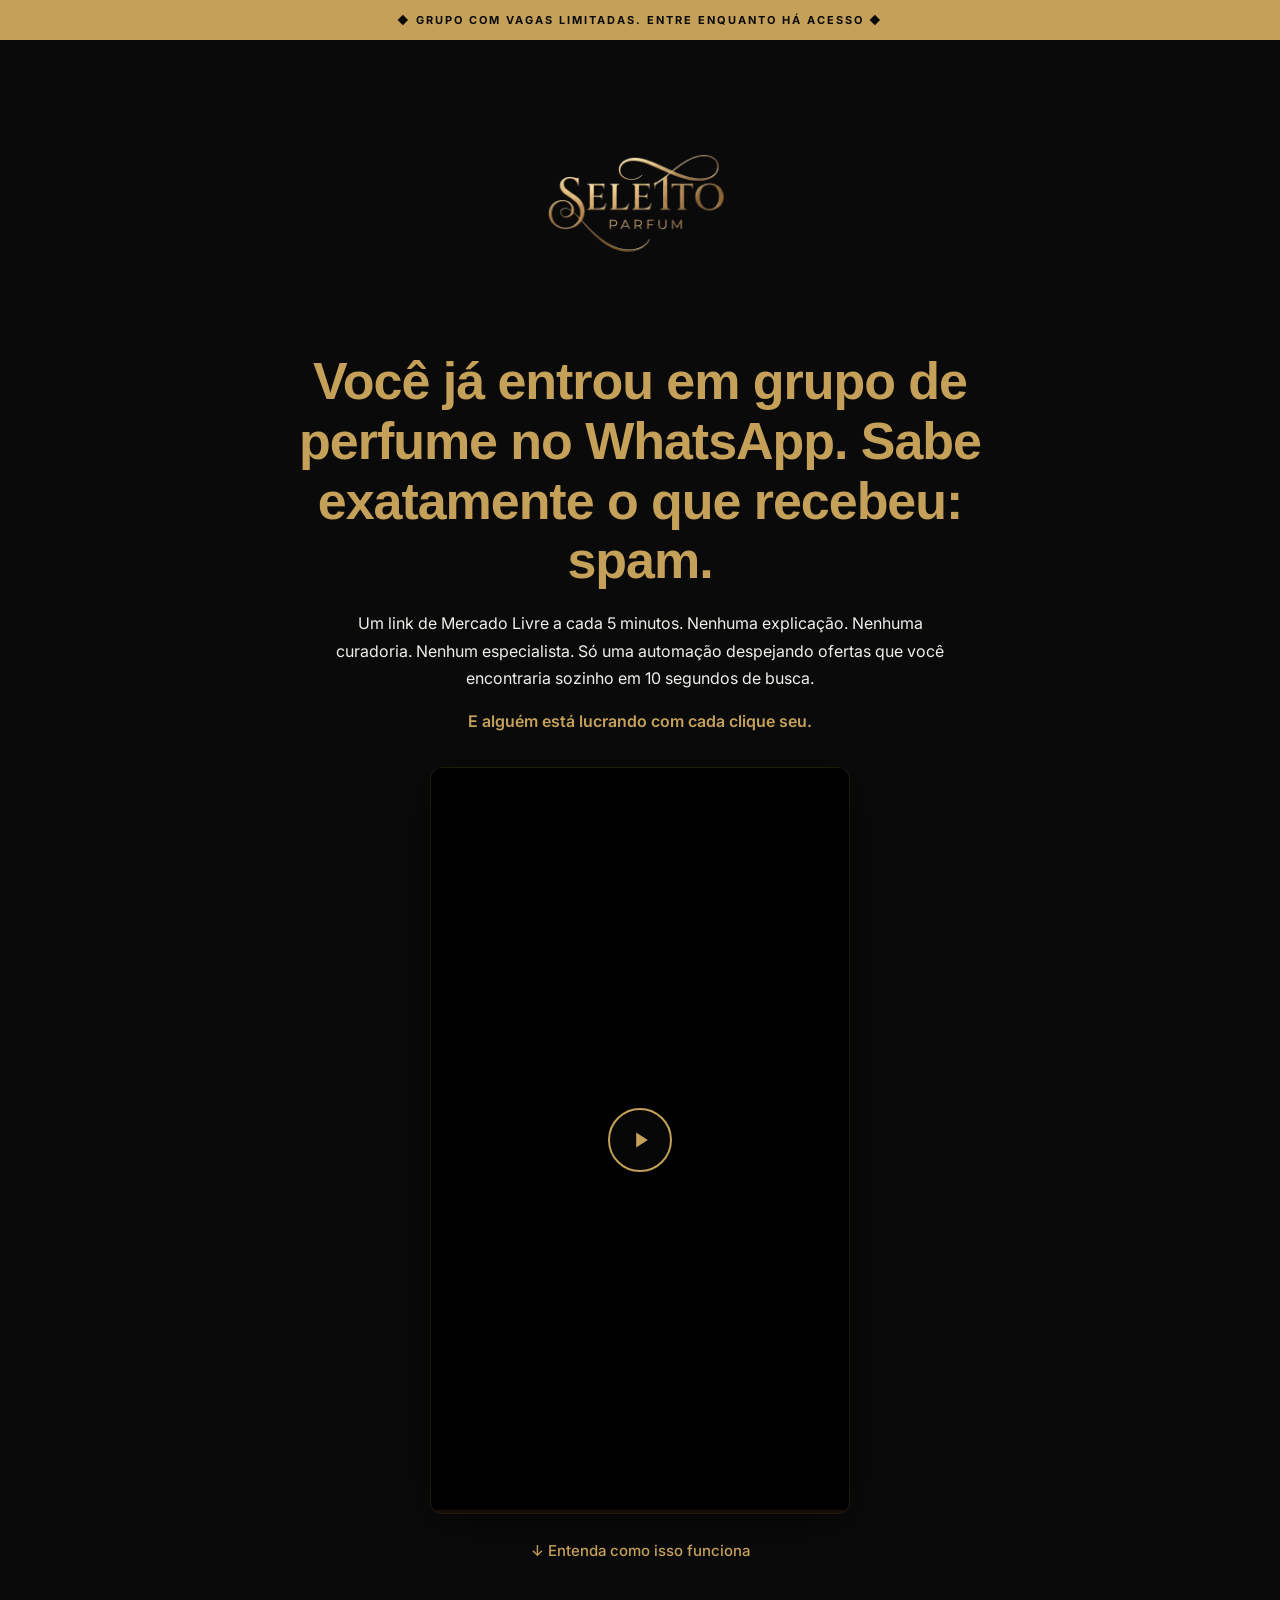
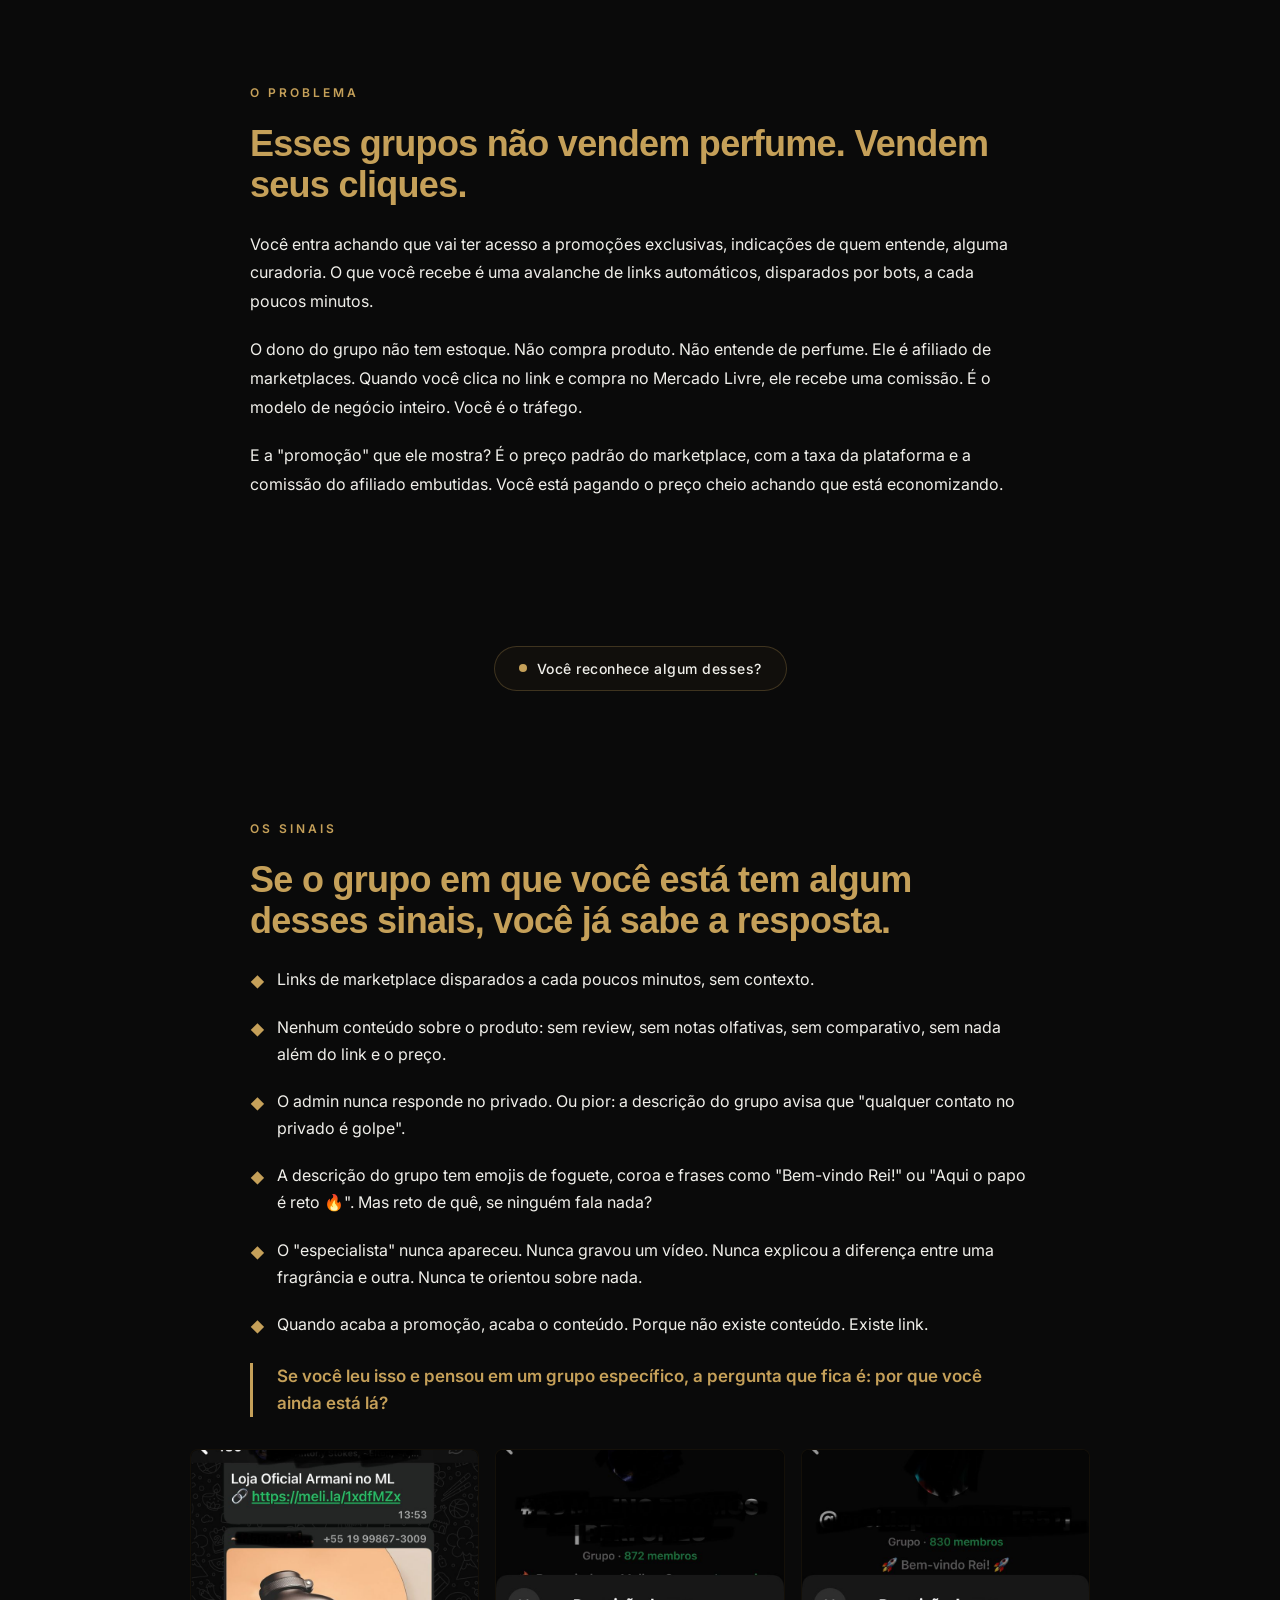
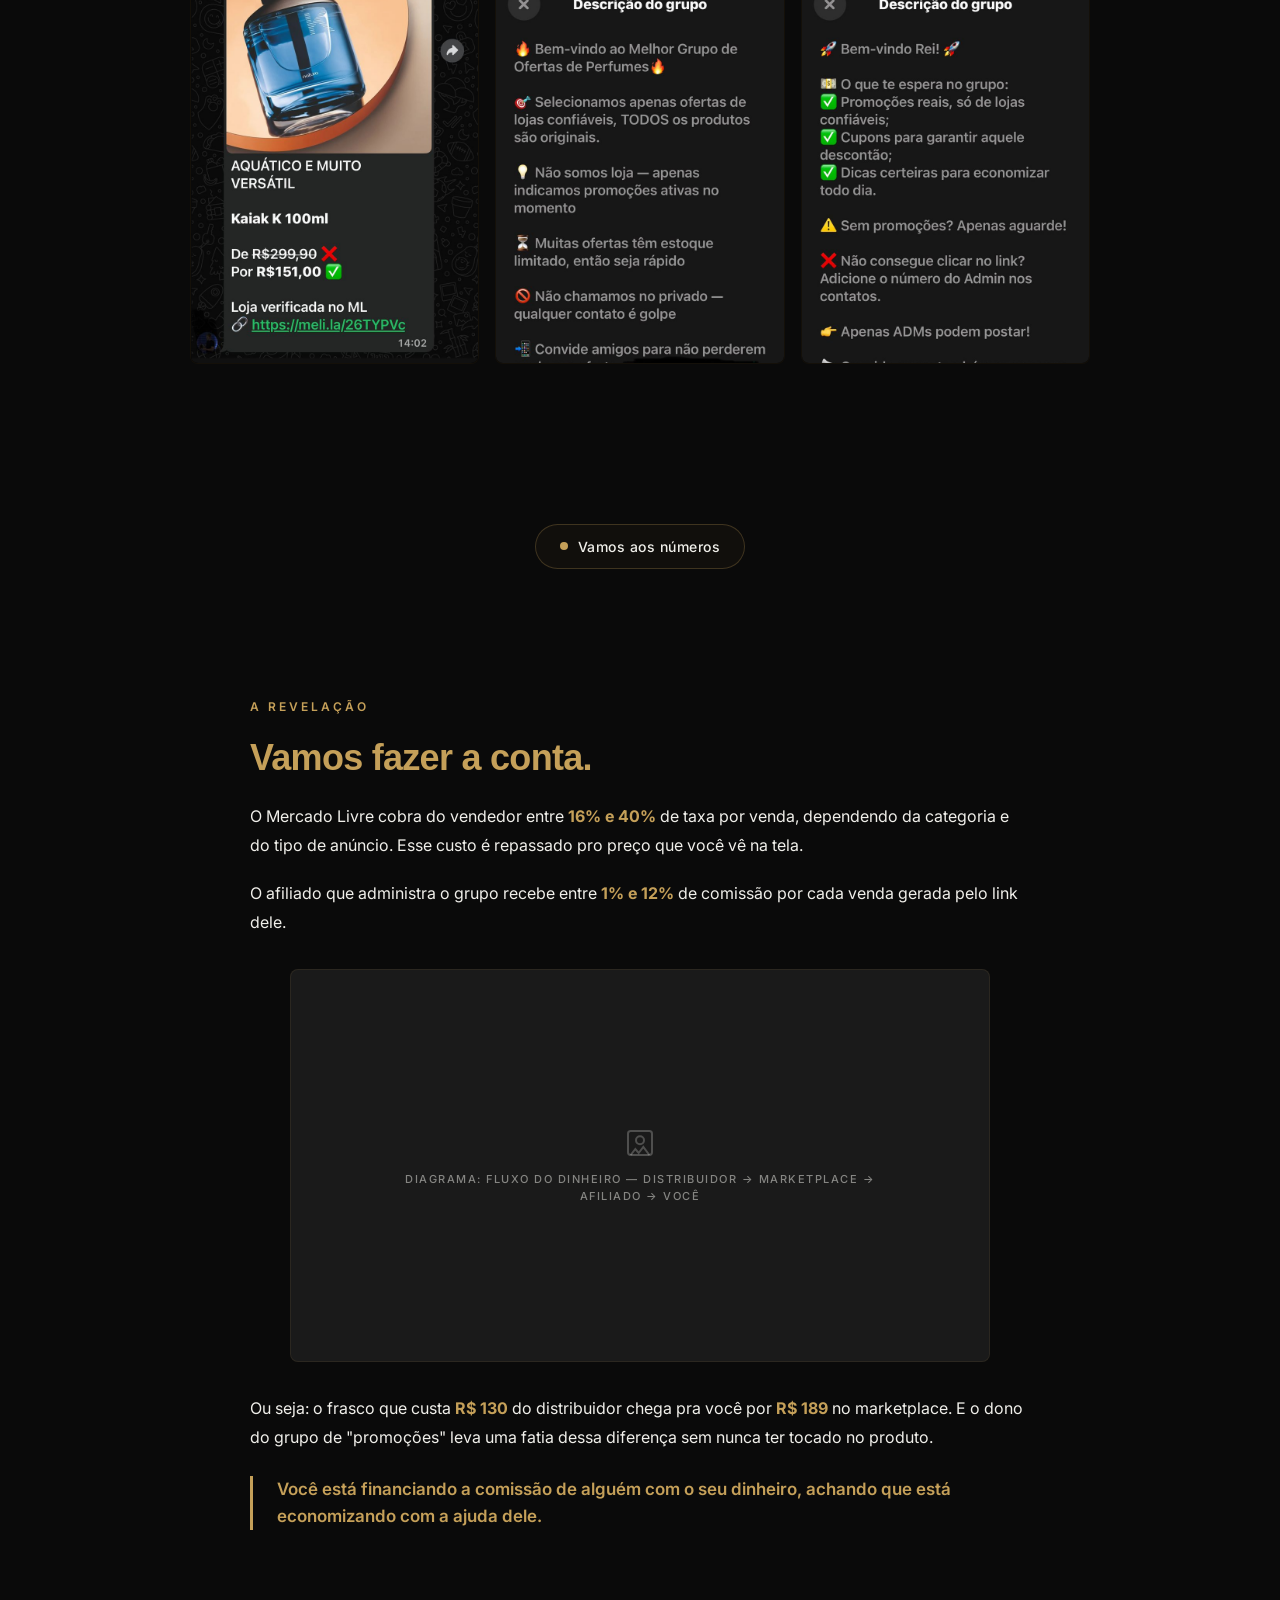
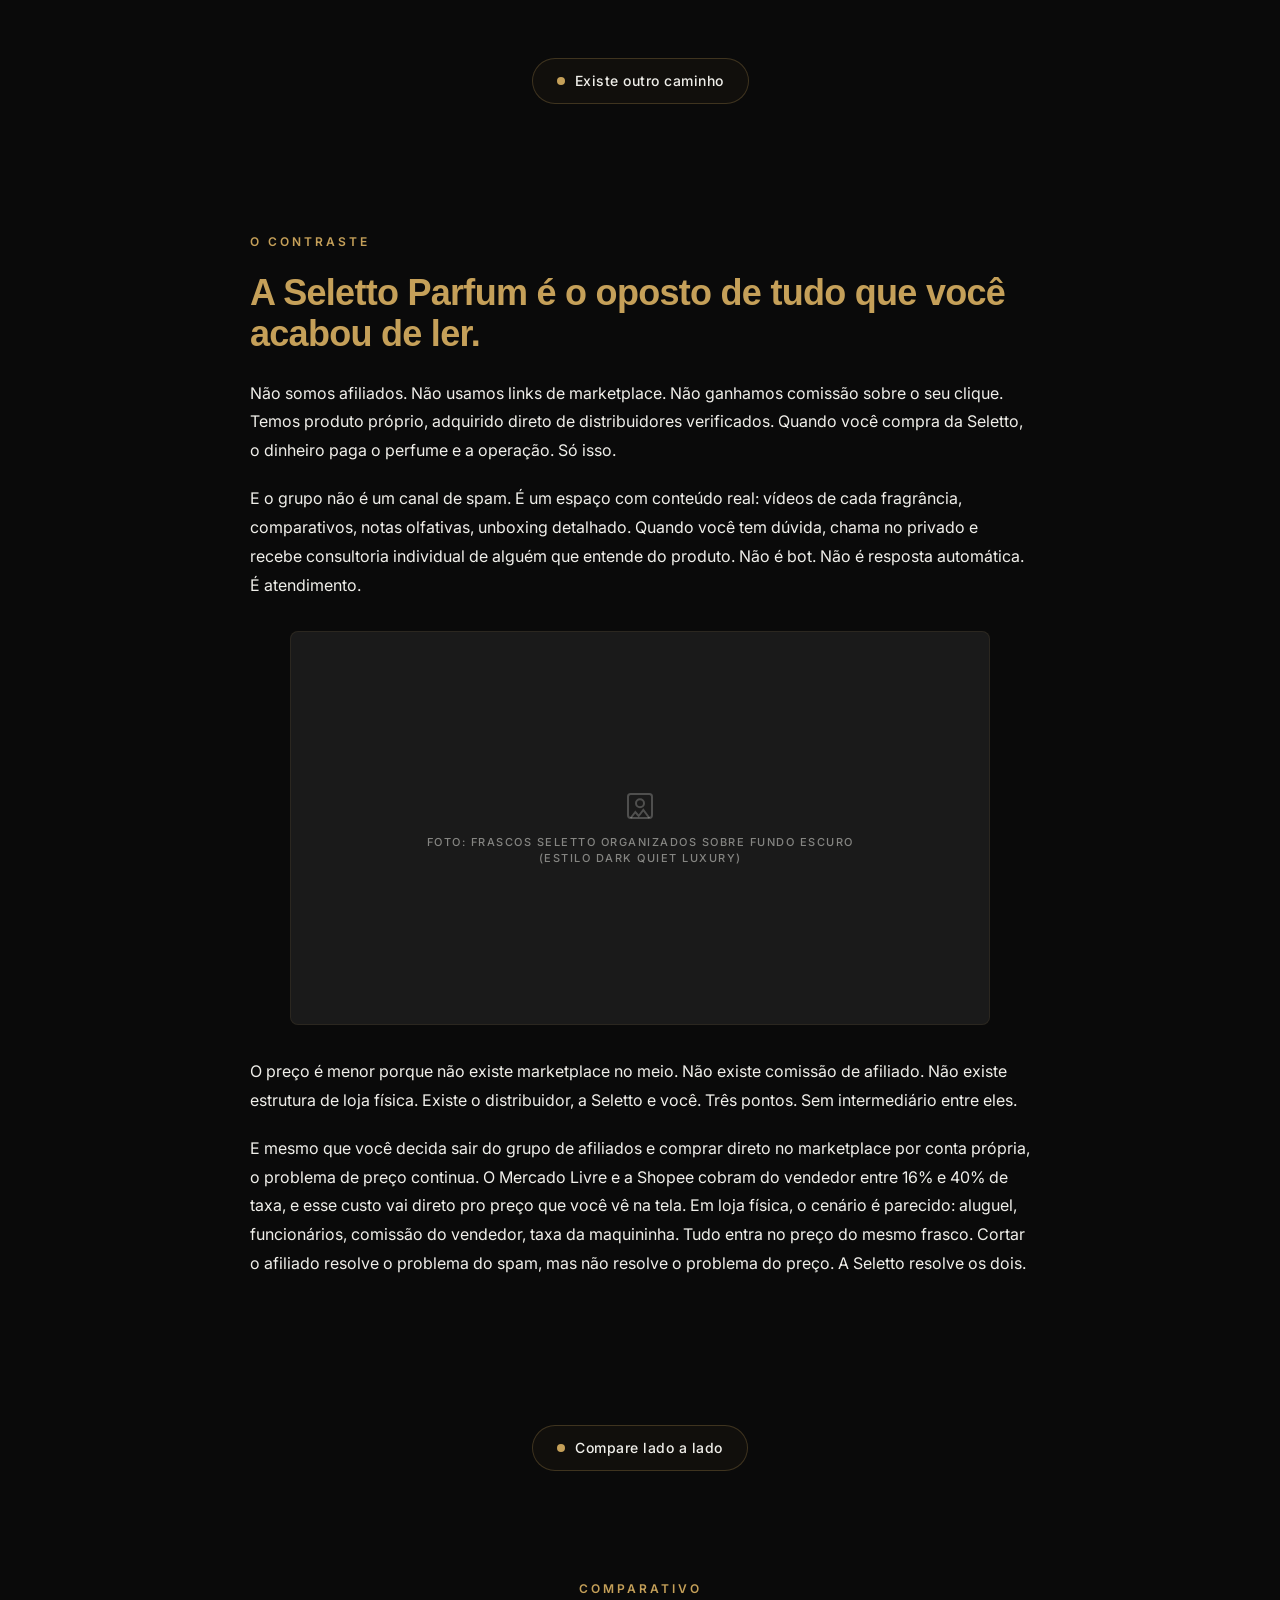
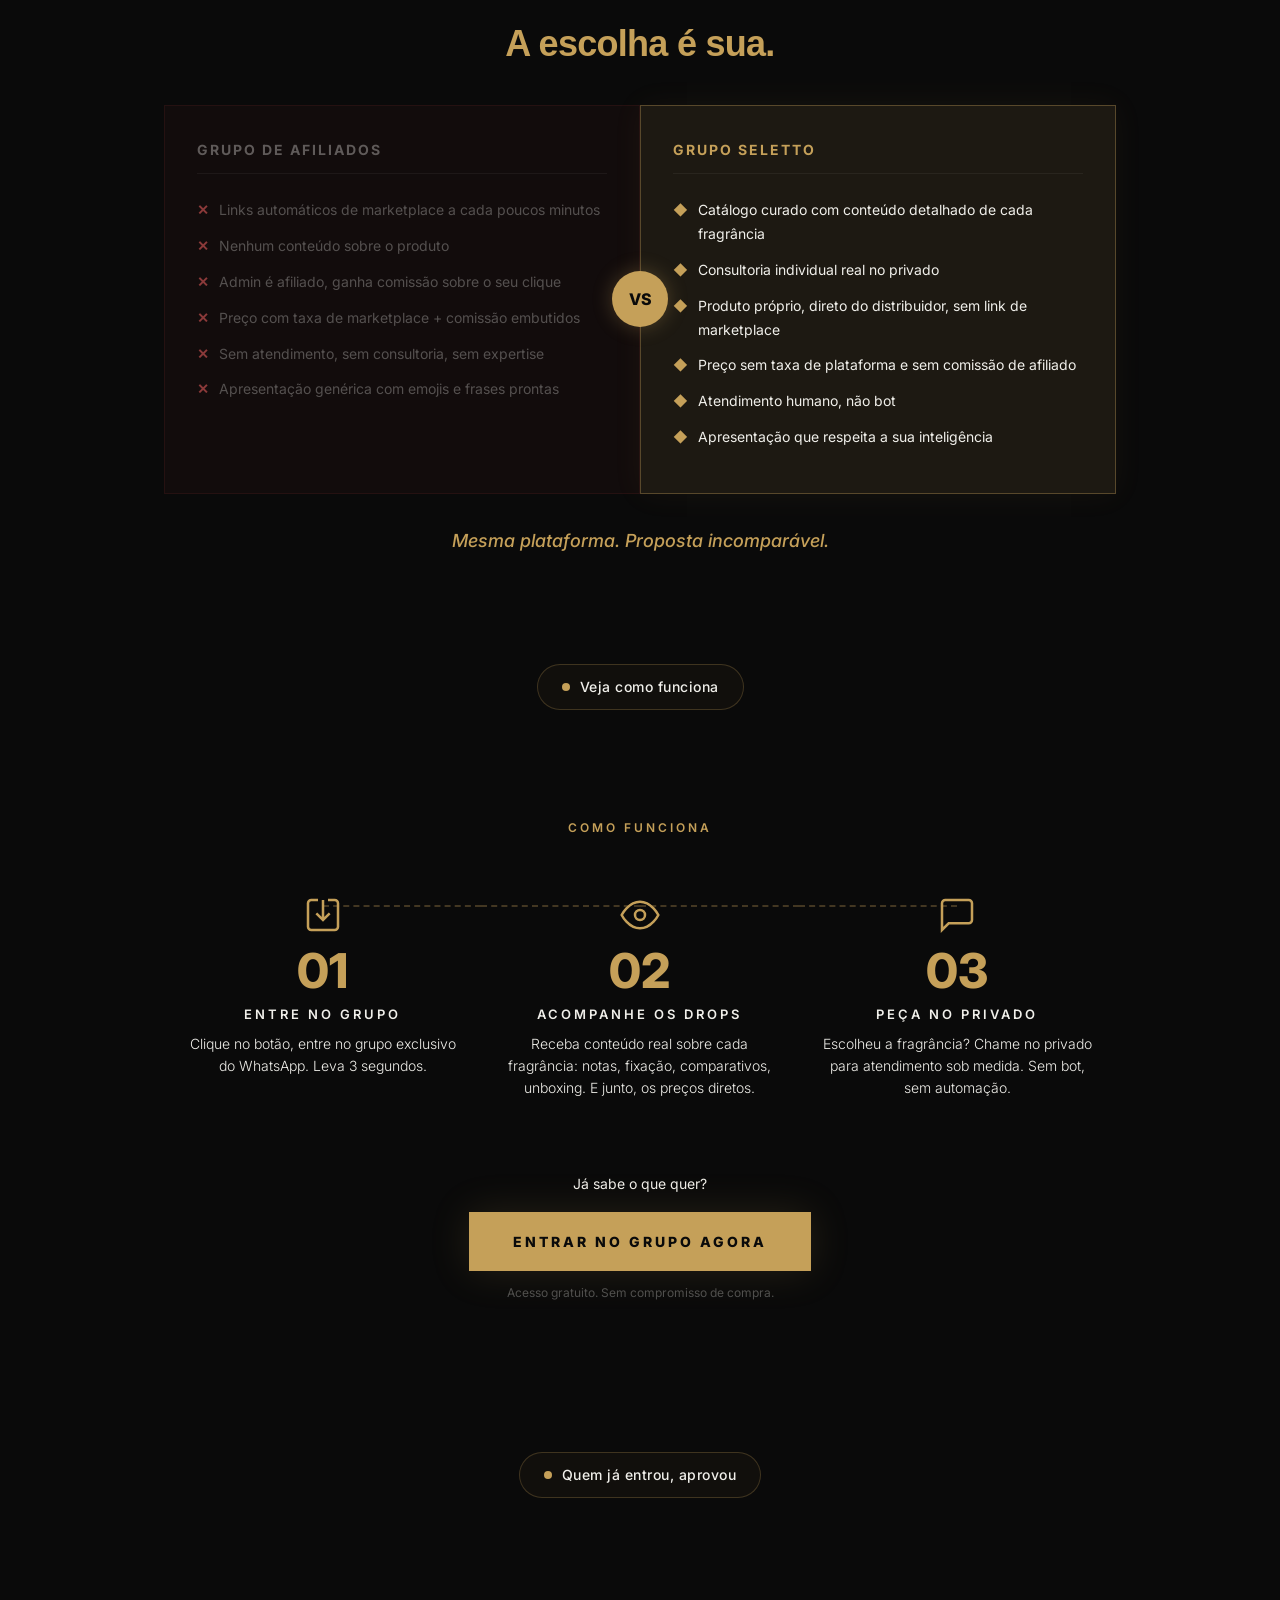
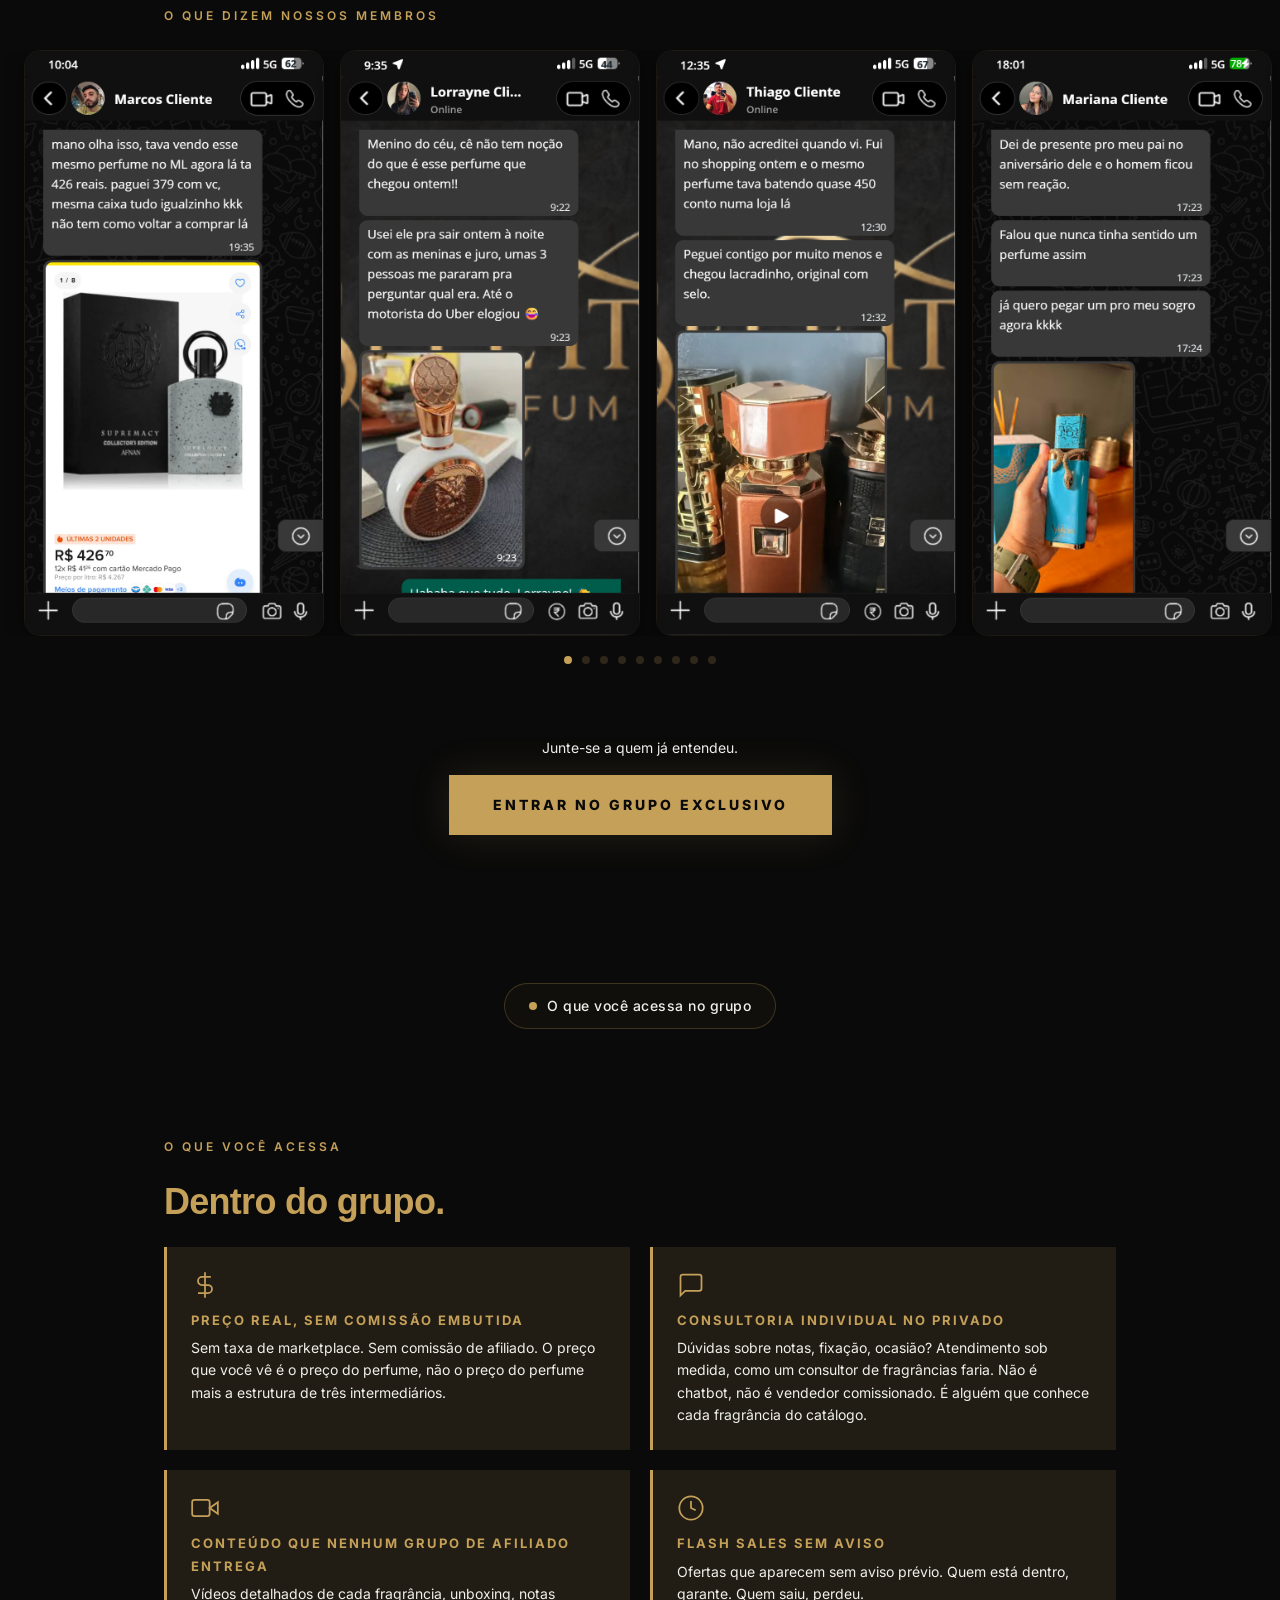
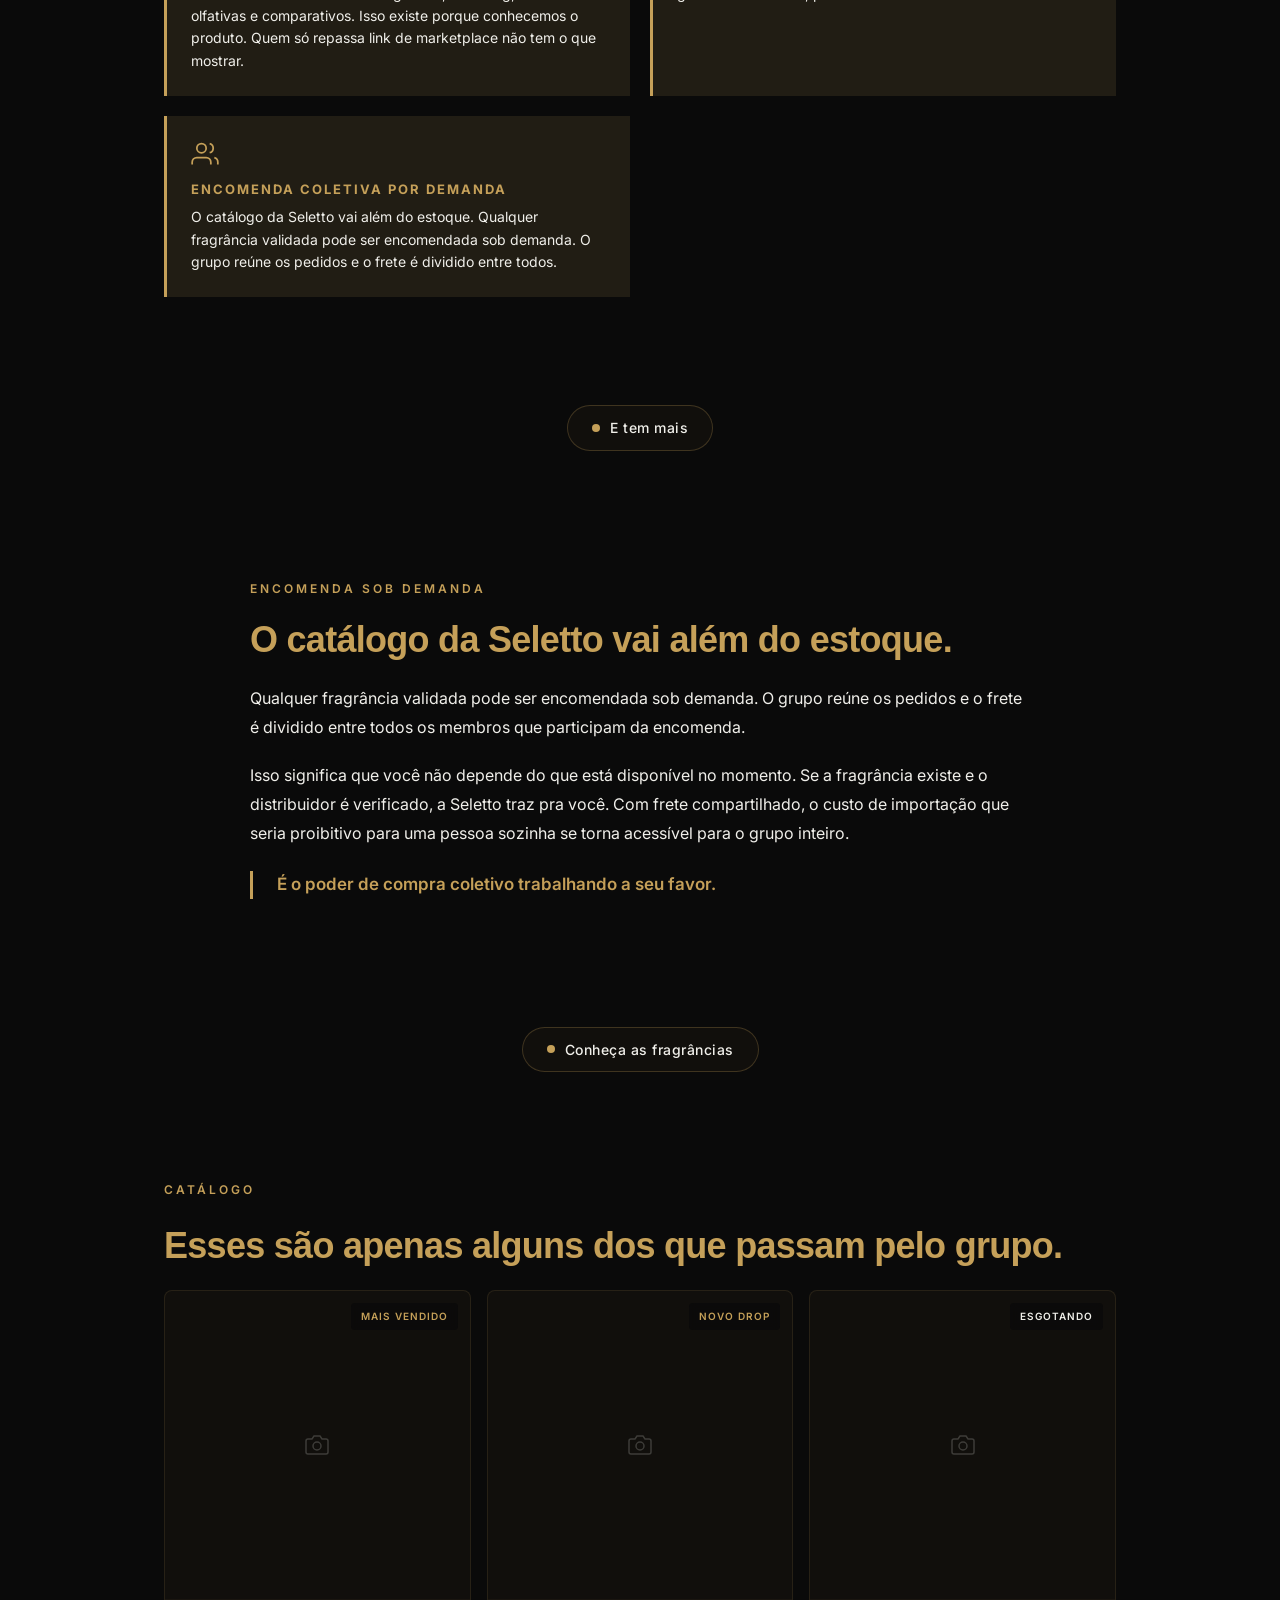
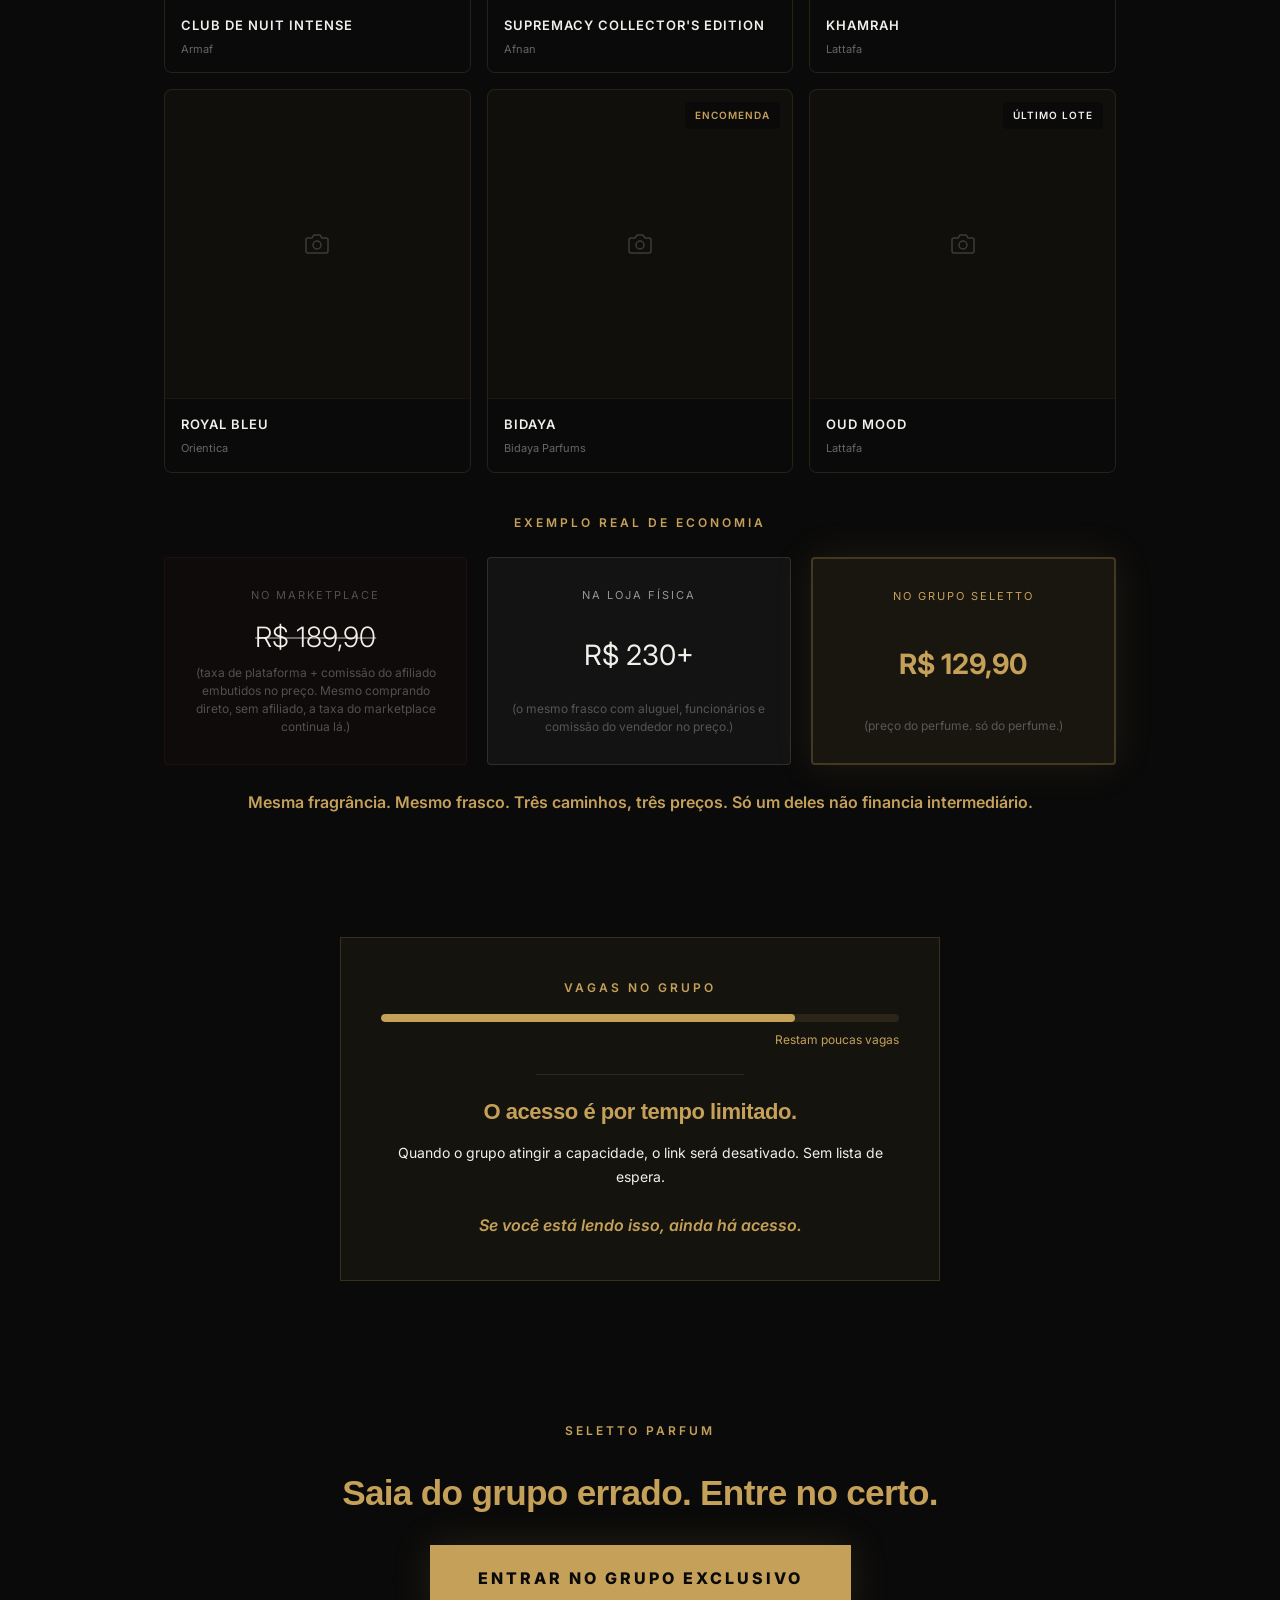
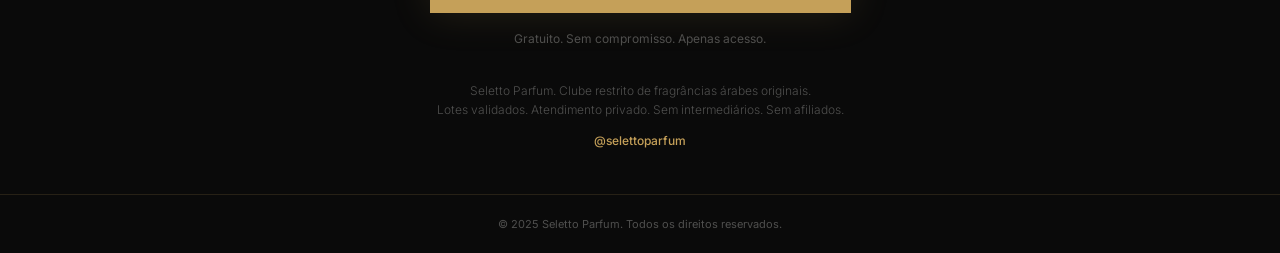
==== commit cff696d6: "LP2: substituir placeholder 3 por prints reais de grupos concorrentes Adiciona concorrente_1.jpeg (l" ====
--- a/v2/index.html
+++ b/v2/index.html
@@ -95,17 +95,16 @@
 <p class="sensorial-ruptura">Se você leu isso e pensou em um grupo específico, a pergunta que fica é: por que você ainda está lá?</p>
 </div>
 <div class="img-placeholder-group fade-up">
-<div class="img-placeholder">
-<svg viewBox="0 0 24 24"><rect x="3" y="3" width="18" height="18" rx="2"/><circle cx="12" cy="10" r="3"/><path d="M5 21l3.5-4.5 2.5 3 3.5-4.5L19 21"/></svg>
-</div>
-<div class="img-placeholder">
-<svg viewBox="0 0 24 24"><rect x="3" y="3" width="18" height="18" rx="2"/><circle cx="12" cy="10" r="3"/><path d="M5 21l3.5-4.5 2.5 3 3.5-4.5L19 21"/></svg>
-</div>
-<div class="img-placeholder">
-<svg viewBox="0 0 24 24"><rect x="3" y="3" width="18" height="18" rx="2"/><circle cx="12" cy="10" r="3"/><path d="M5 21l3.5-4.5 2.5 3 3.5-4.5L19 21"/></svg>
-</div>
-</div>
-<p class="img-placeholder-text" style="text-align:center;margin:1rem auto 0;max-width:600px">Prints: descrições reais de grupos de afiliados (nomes e fotos borrados) — 2 a 3 prints lado a lado em desktop, empilhados em mobile</p>
+<div class="img-placeholder img-placeholder--filled">
+<img src="/assets/images/misc/concorrente_1.jpeg" alt="Print de grupo de afiliados com link de Mercado Livre e ofertas de perfume">
+</div>
+<div class="img-placeholder img-placeholder--filled">
+<img src="/assets/images/misc/concorrente_2.jpeg" alt="Descrição de grupo de afiliados com emojis de fogo">
+</div>
+<div class="img-placeholder img-placeholder--filled">
+<img src="/assets/images/misc/concorrente_3.jpeg" alt="Descrição de grupo de afiliados com Bem-vindo Rei e emojis de foguete">
+</div>
+</div>
 </div>
 </section>
 
--- a/assets/css/lp2.css
+++ b/assets/css/lp2.css
@@ -62,6 +62,8 @@
 display:grid;grid-template-columns:repeat(3,1fr);gap:16px;
 }
 .img-placeholder-group .img-placeholder{aspect-ratio:9/16}
+.img-placeholder--filled{padding:0;background:#000;overflow:hidden}
+.img-placeholder--filled img{width:100%;height:100%;object-fit:cover;display:block}
 
 @media(max-width:768px){
 .img-placeholder-group{grid-template-columns:1fr;gap:12px;max-width:280px}
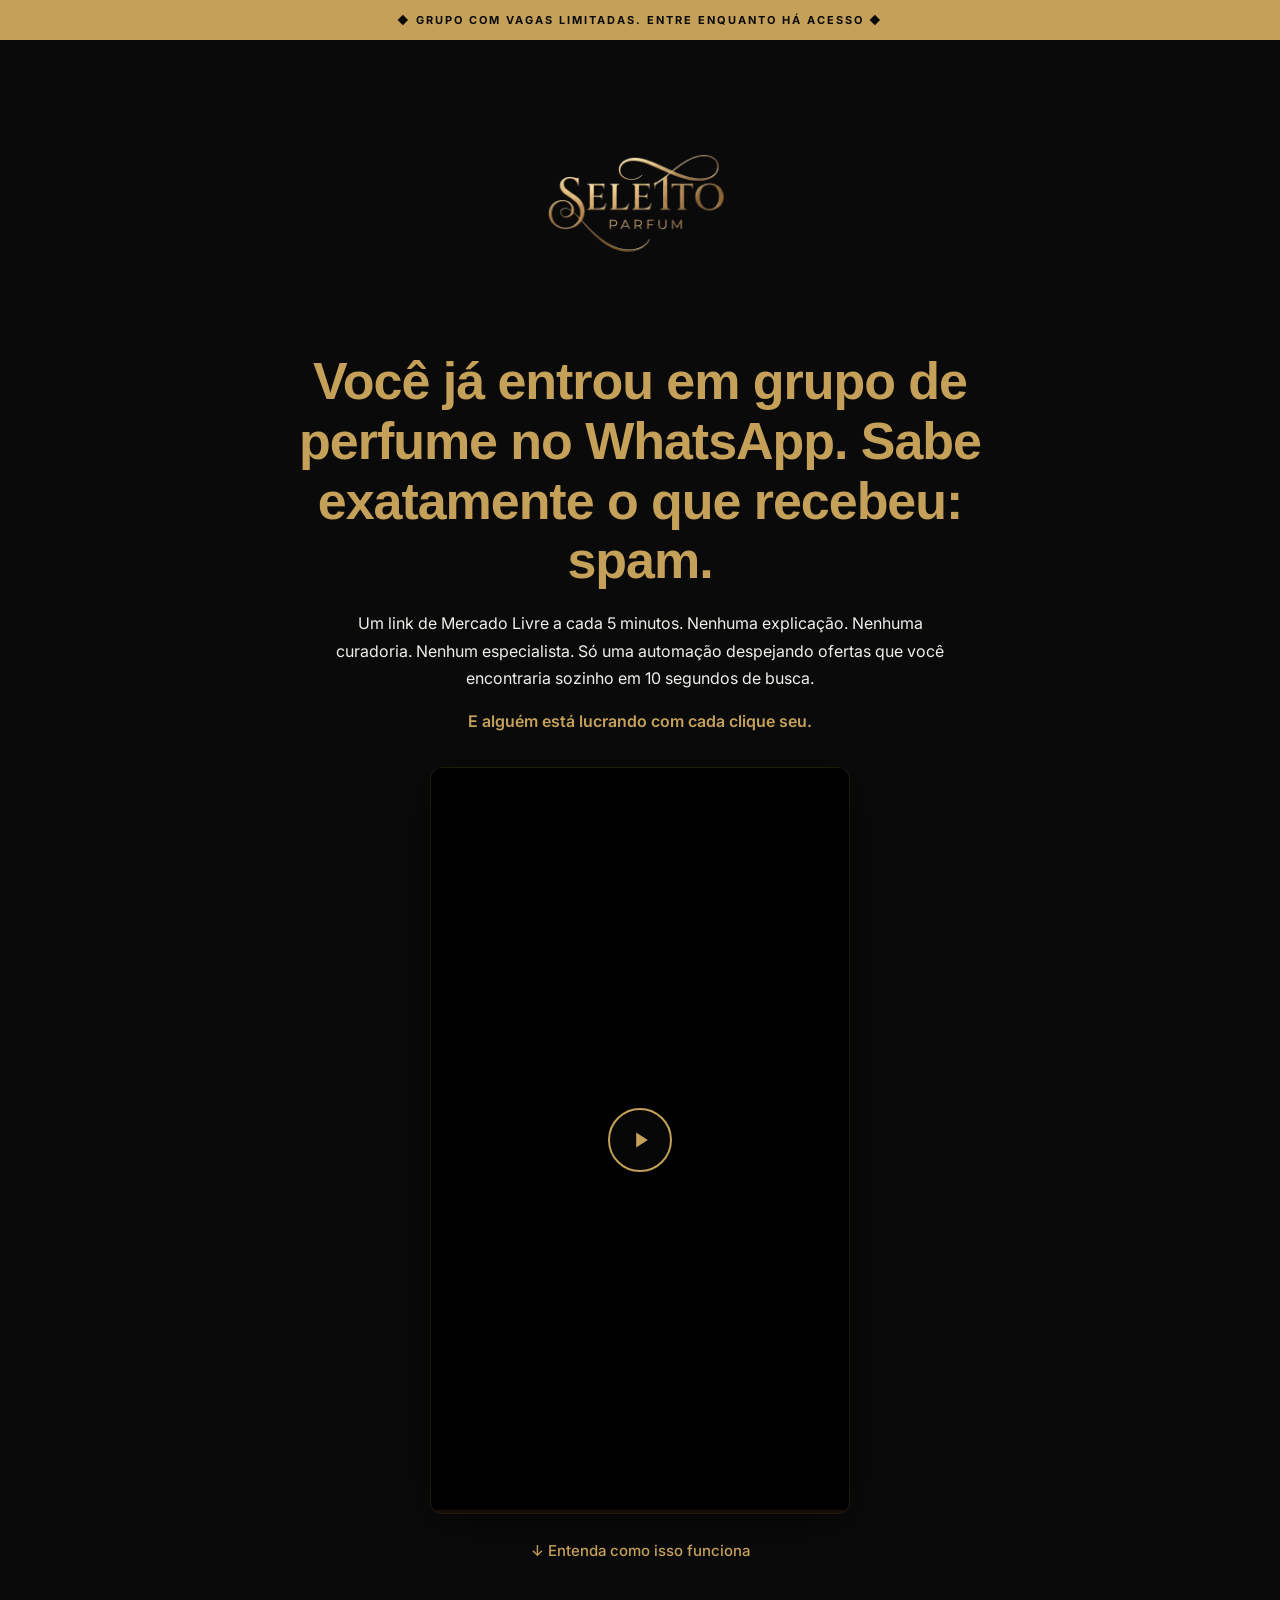
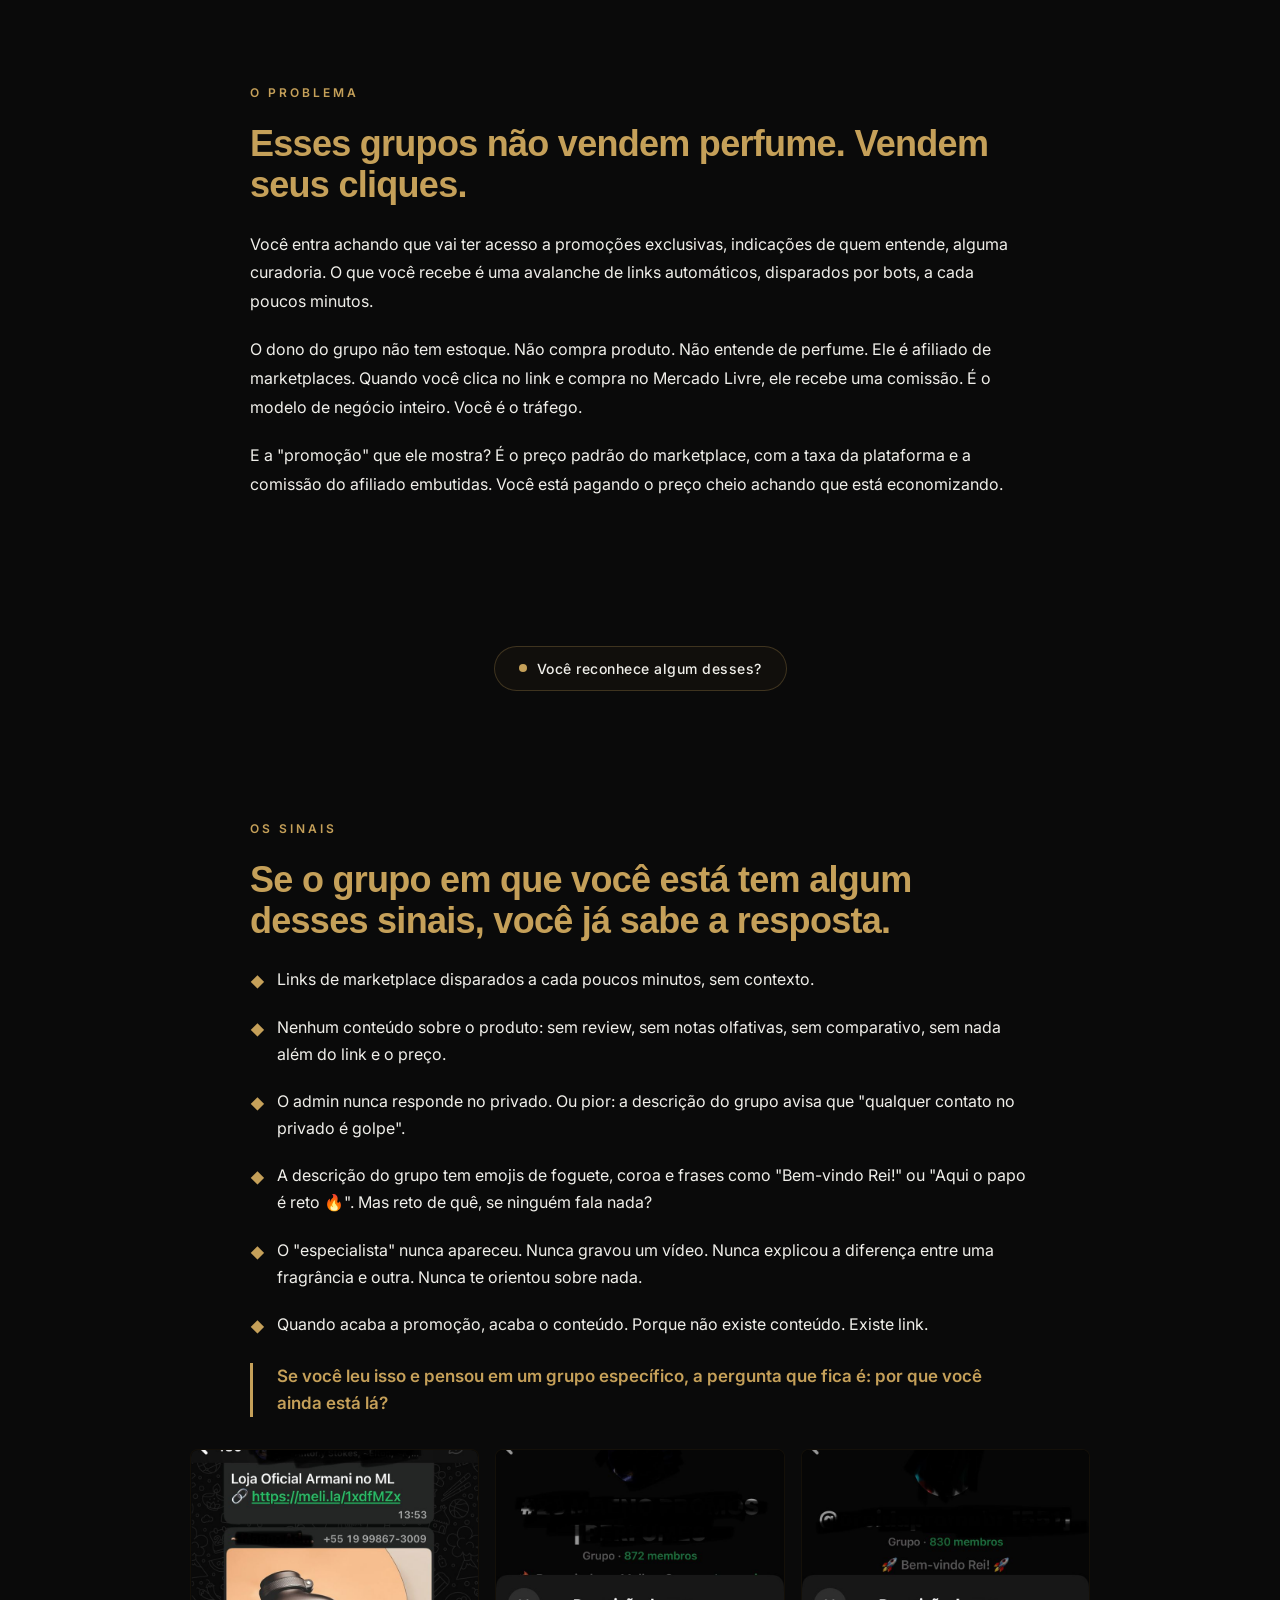
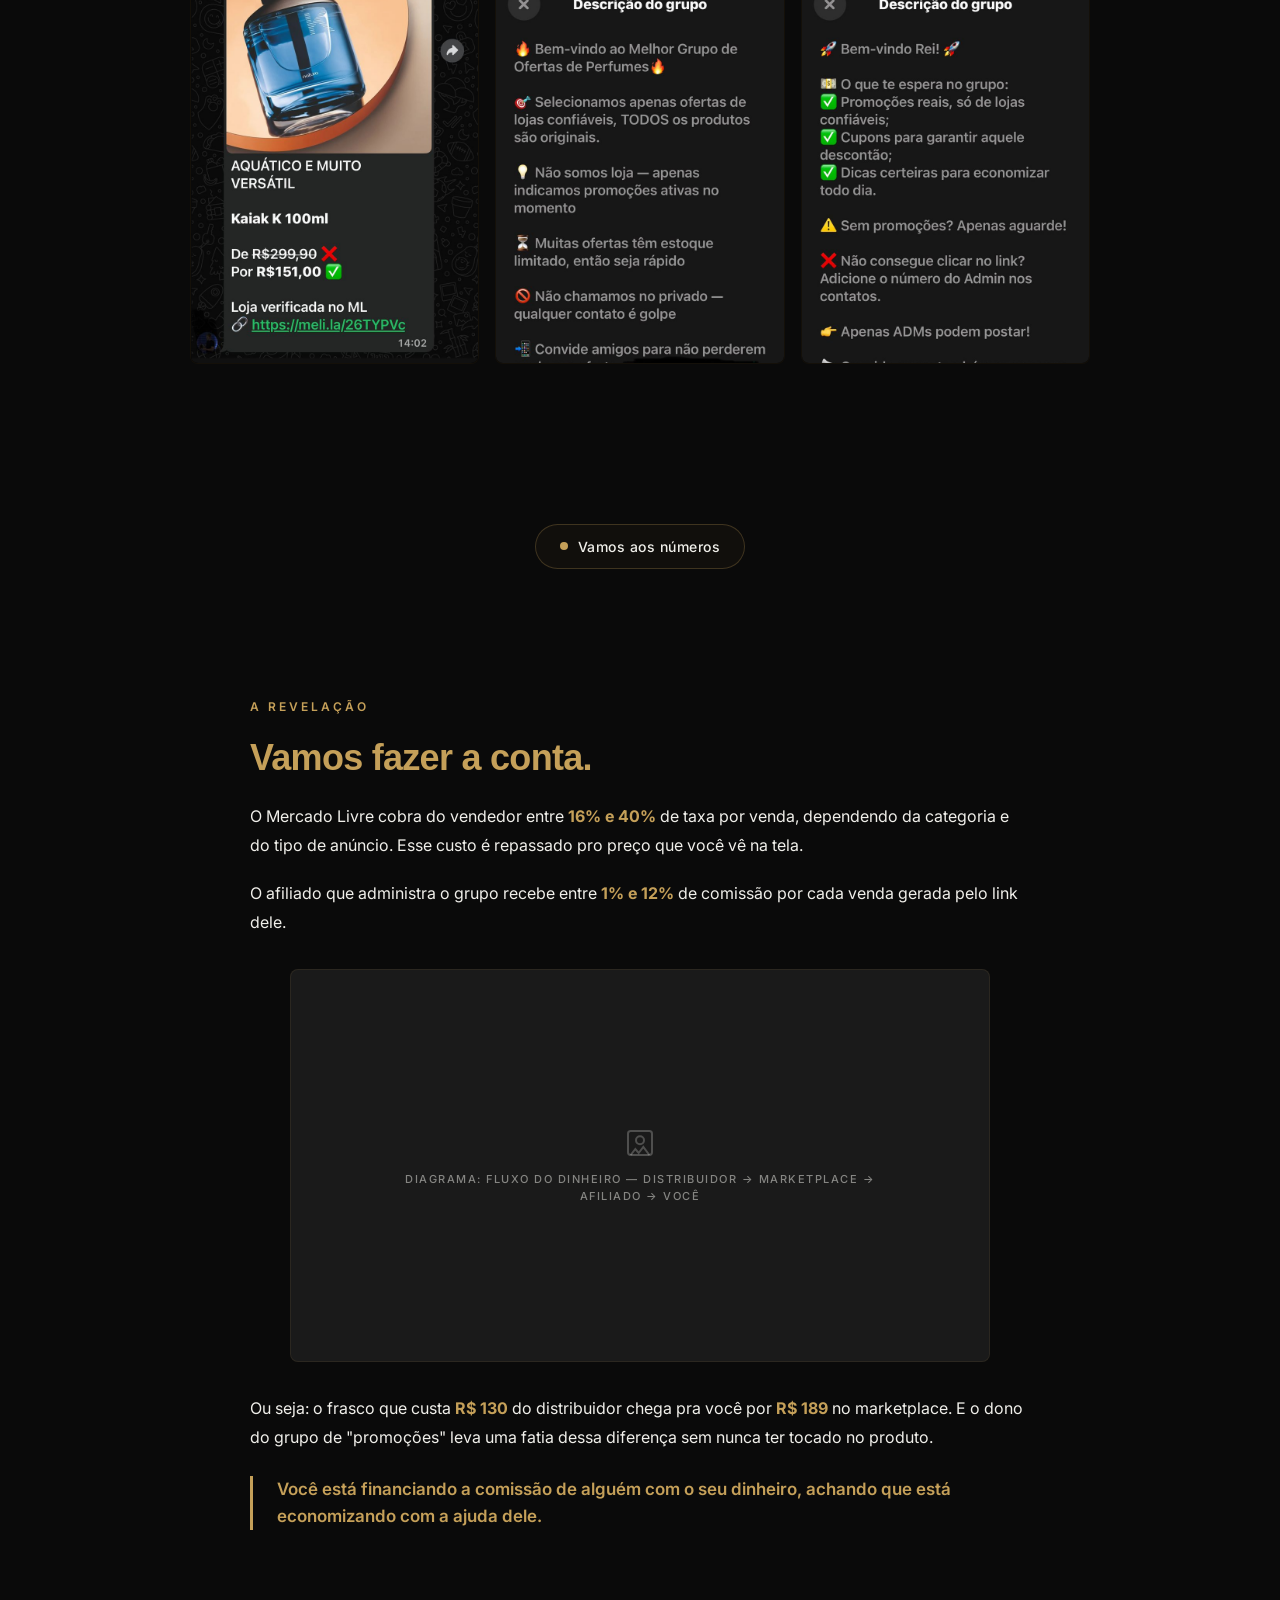
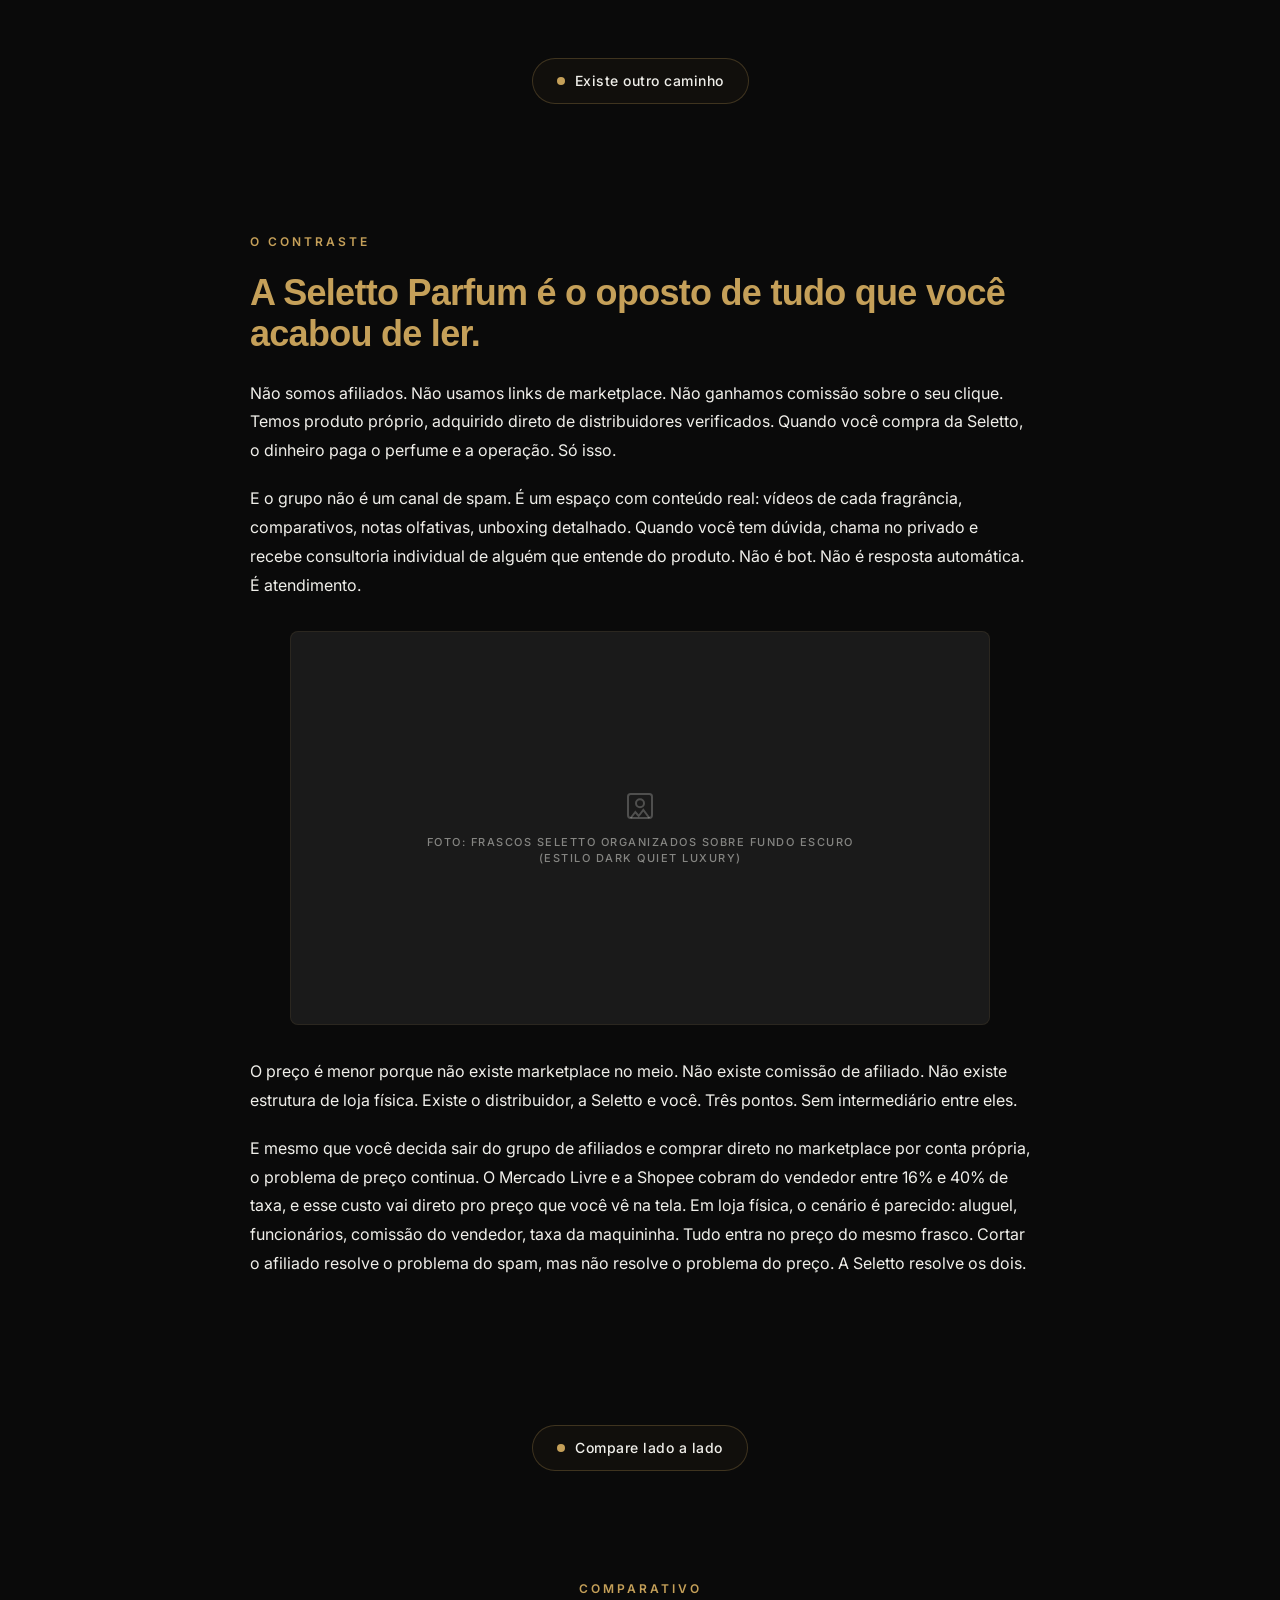
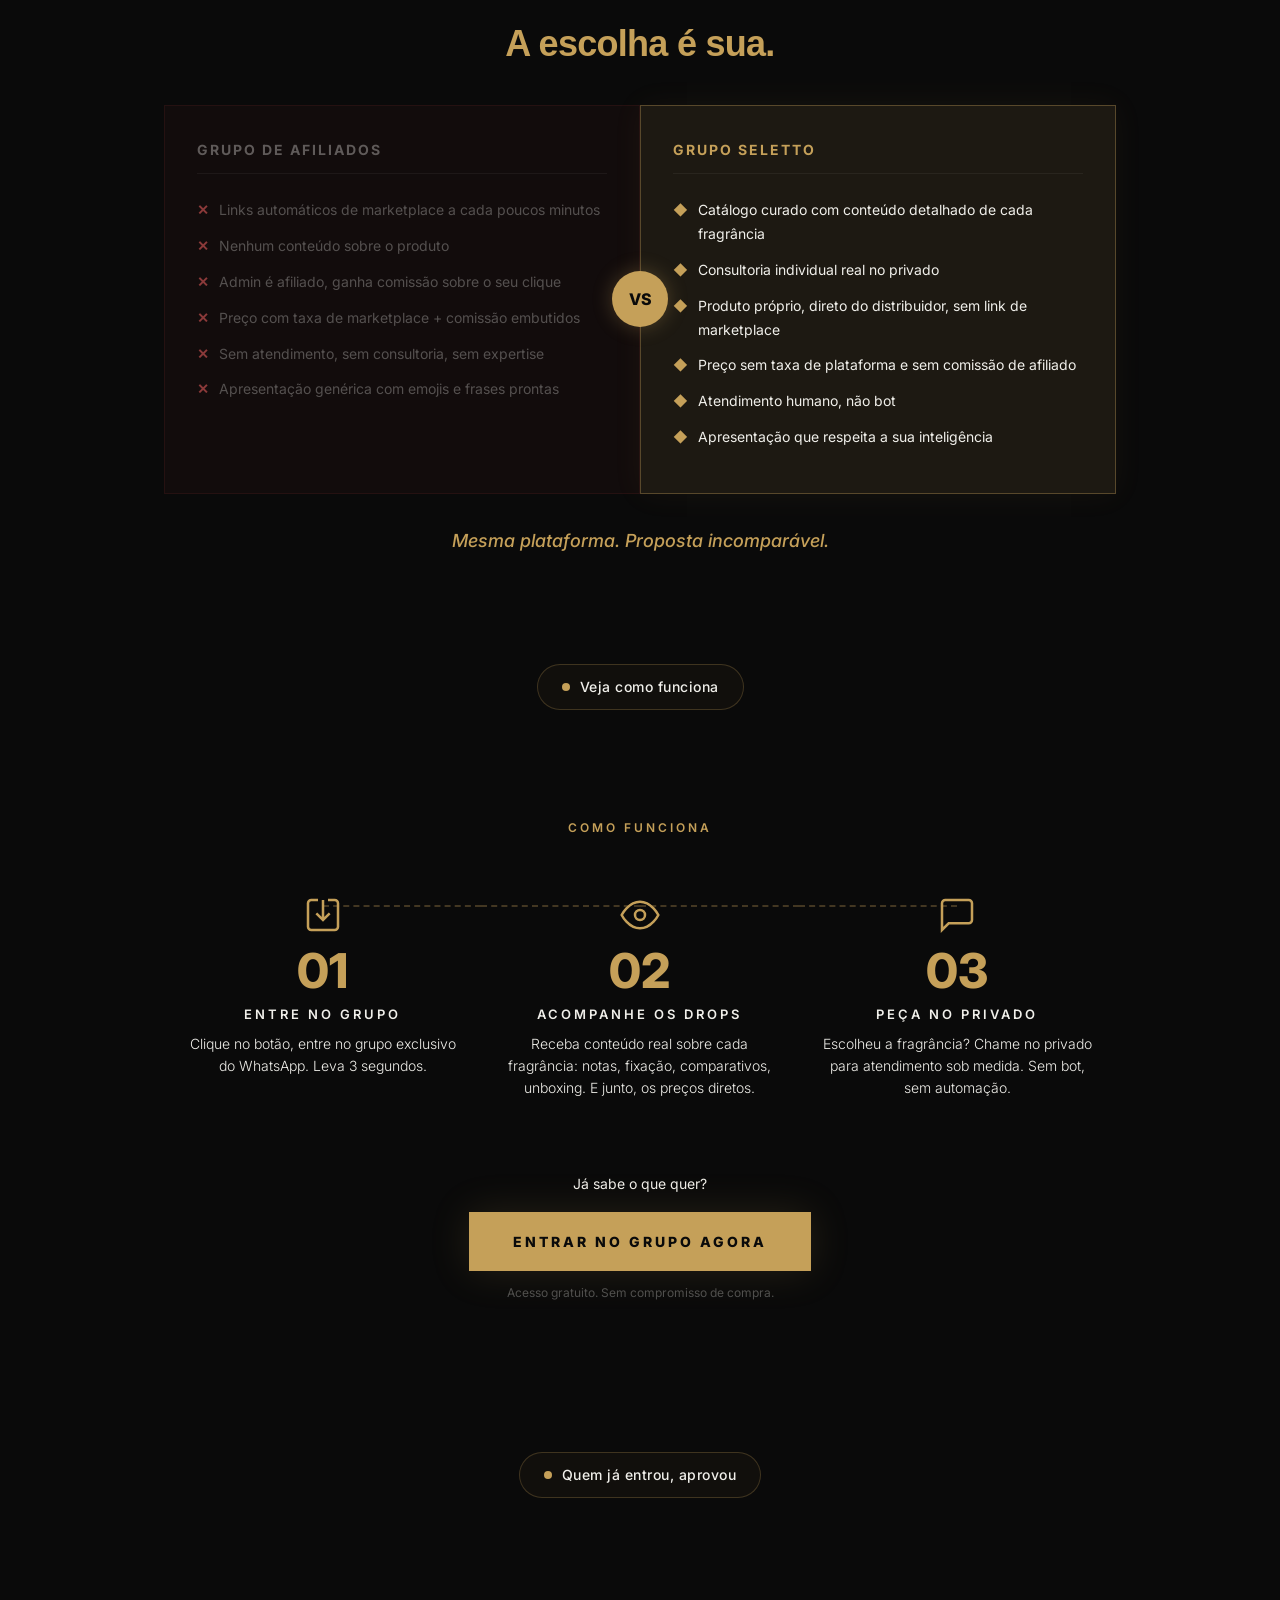
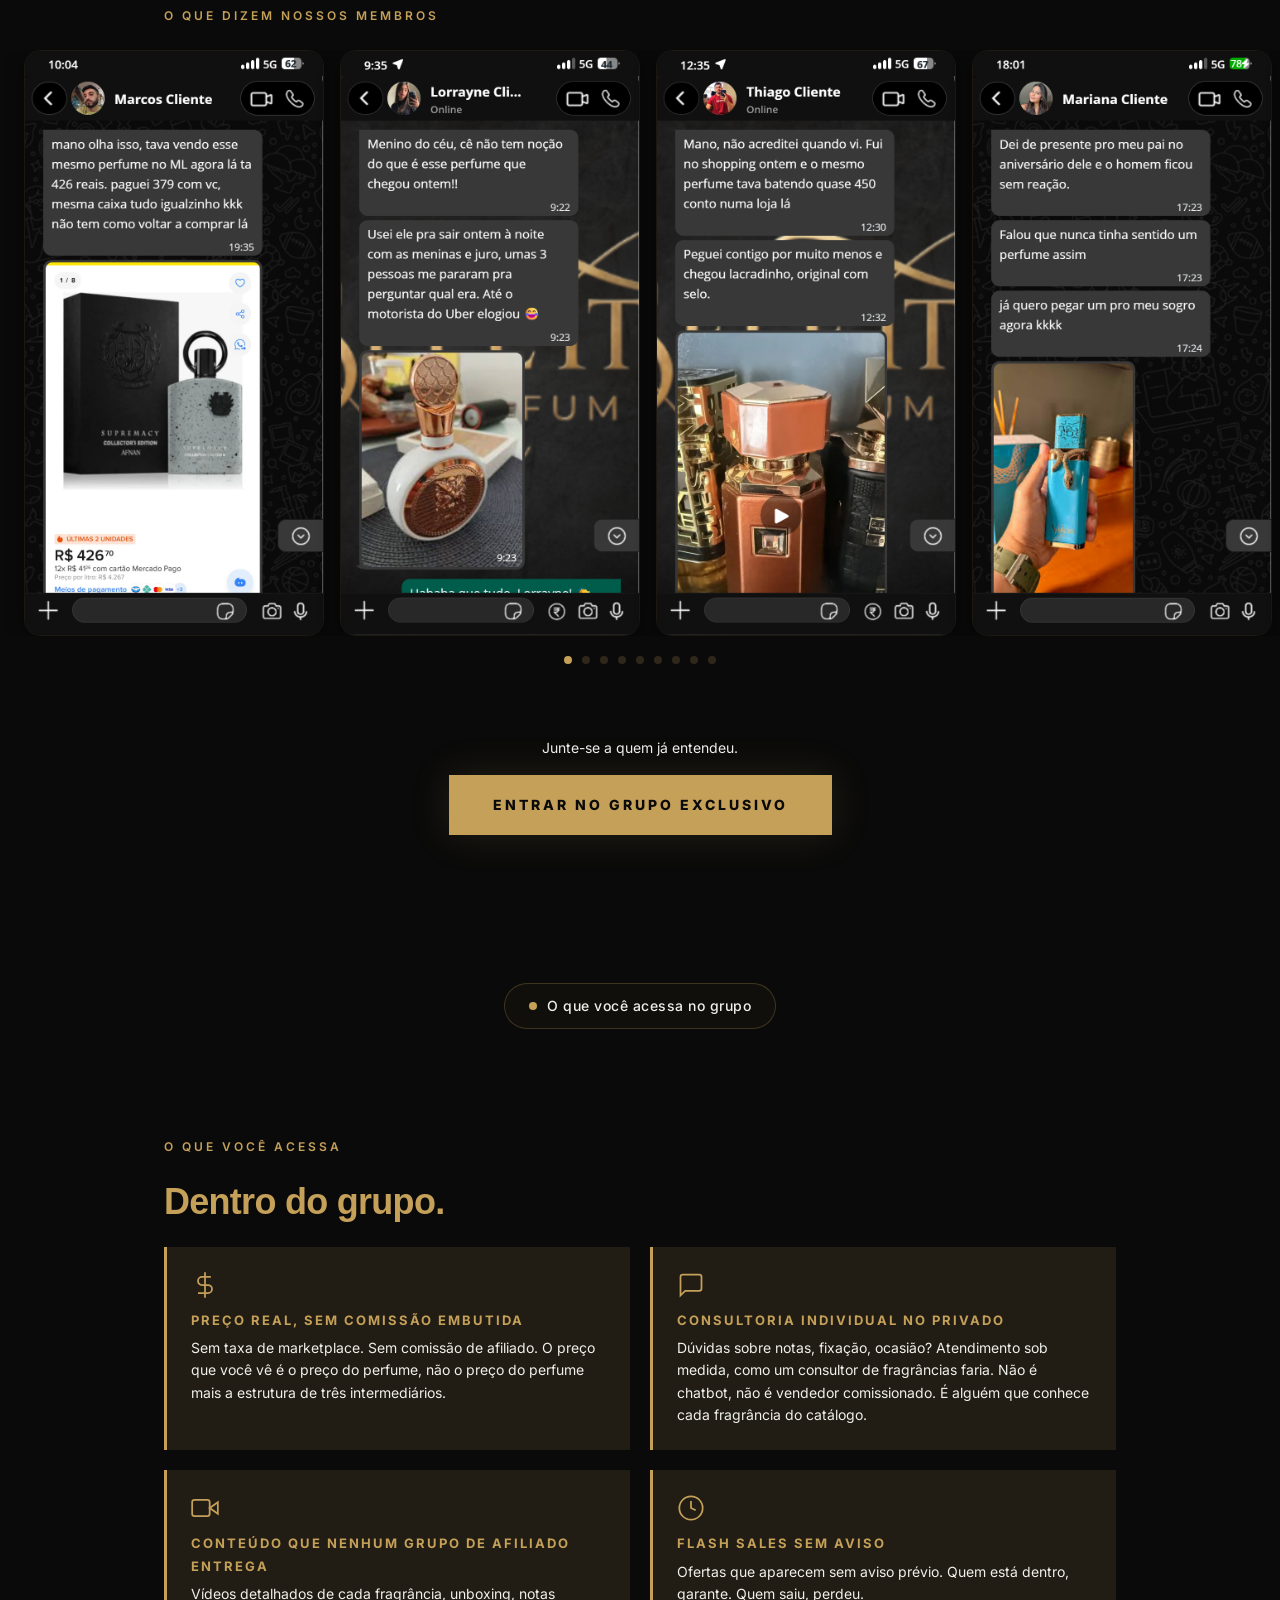
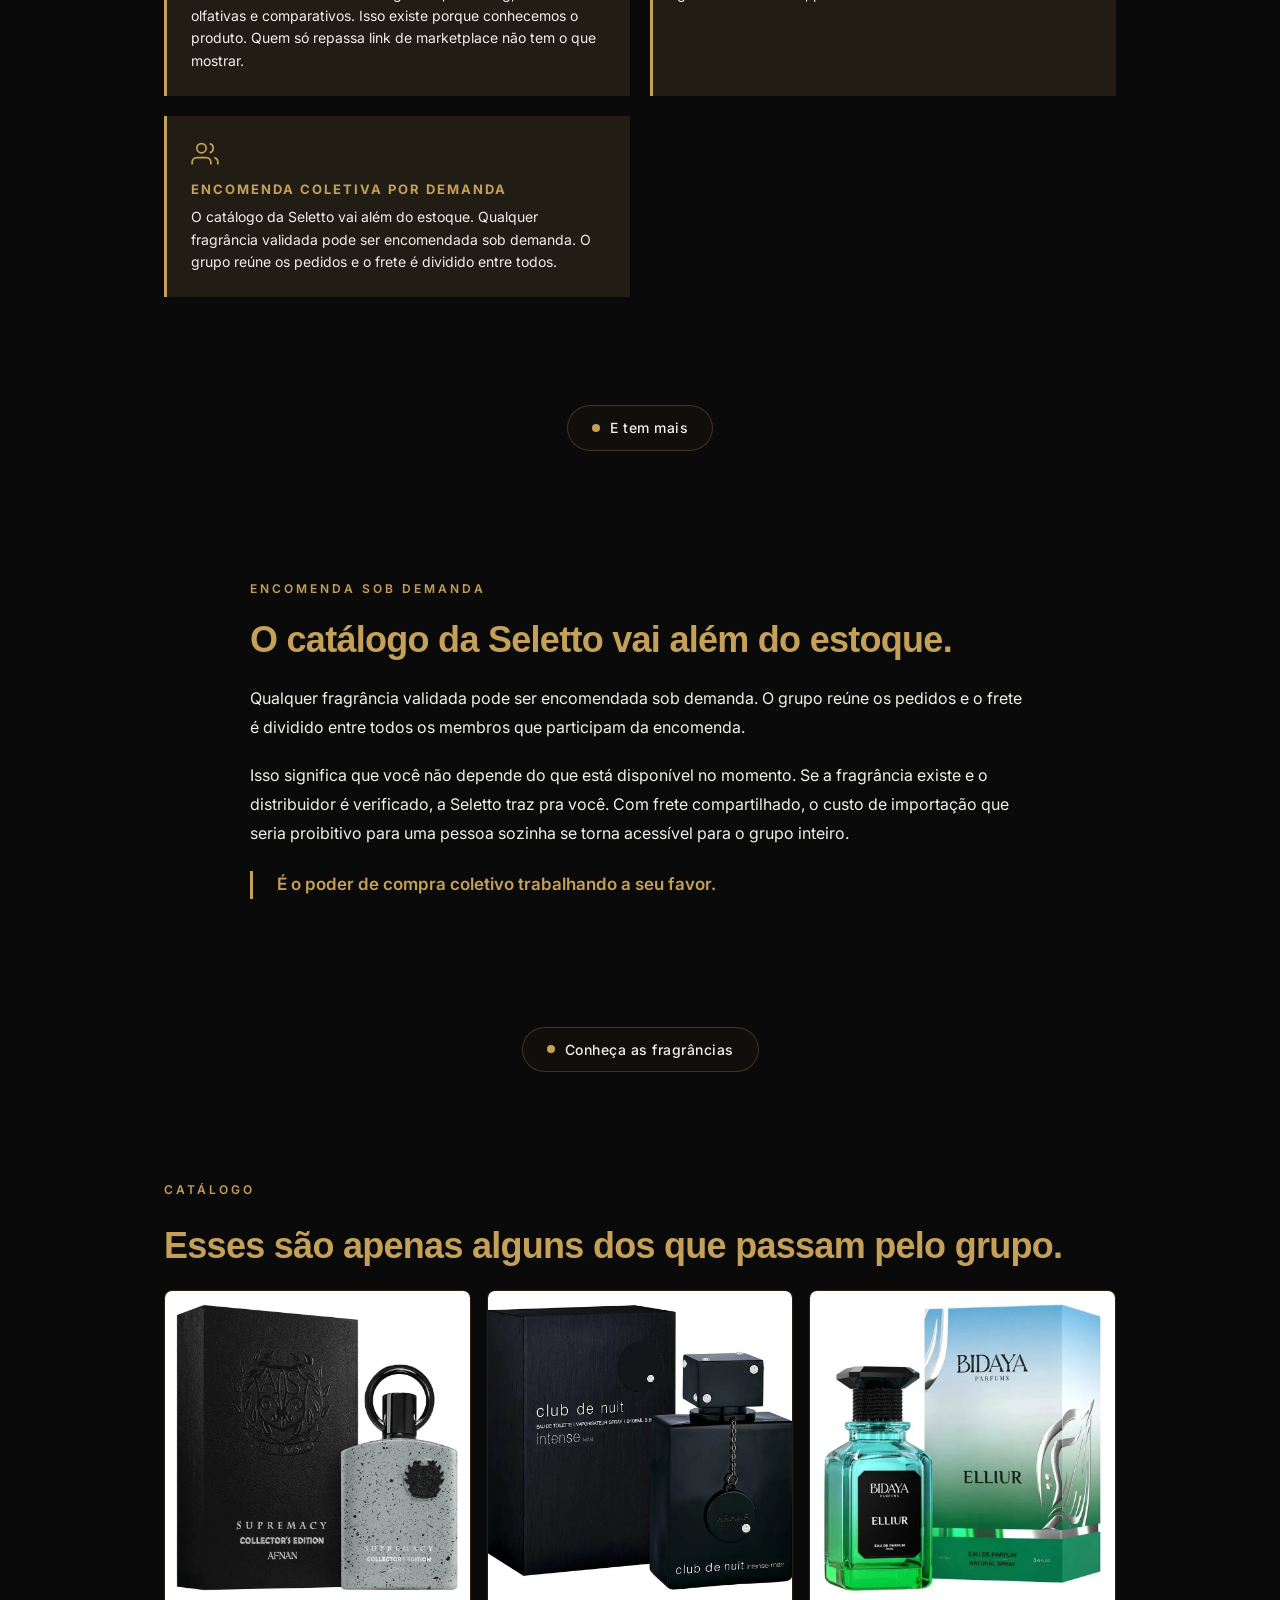
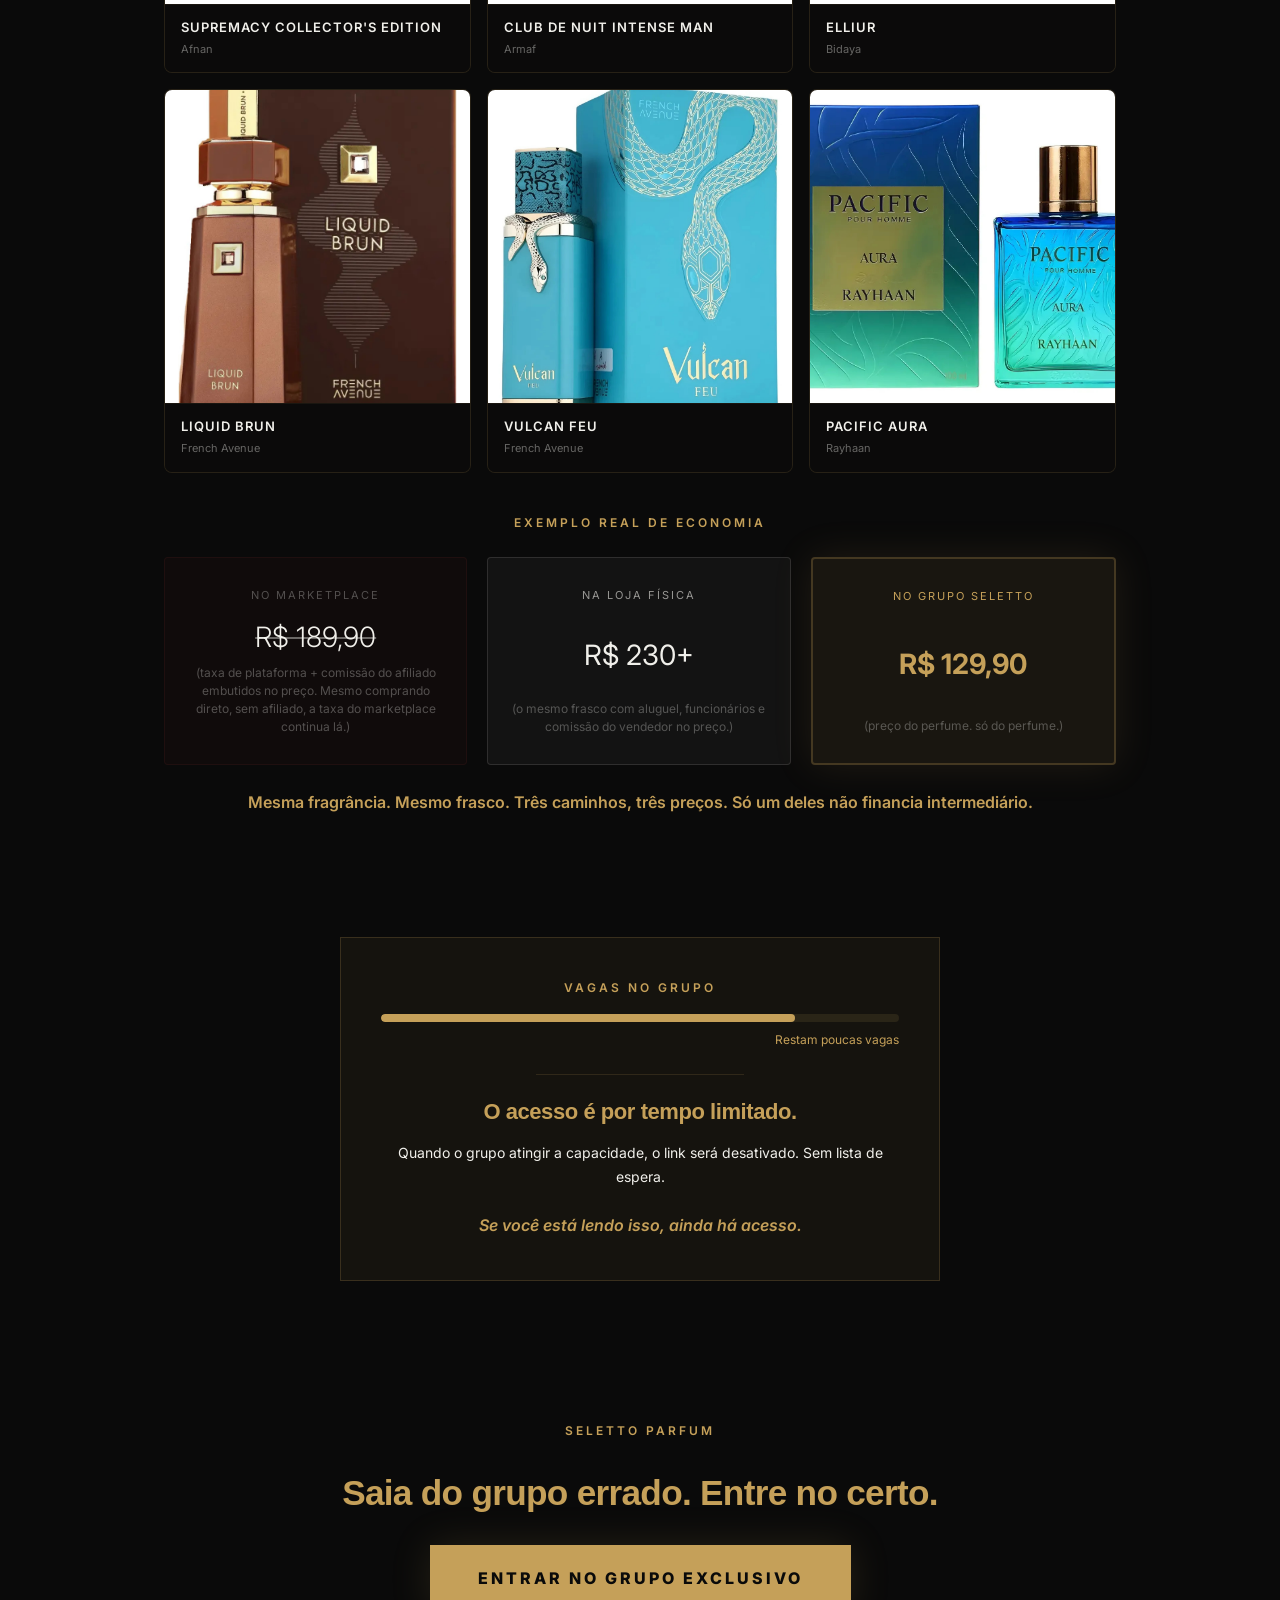
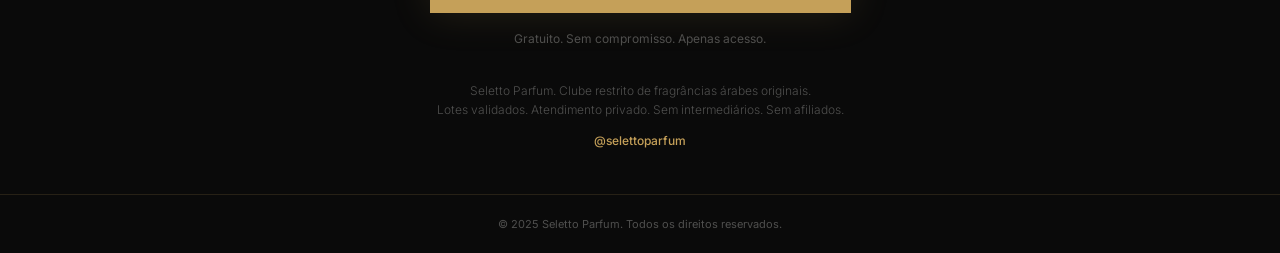
==== commit 815702a2: "Catálogo: substituir placeholders por fotos reais dos produtos - Adiciona 6 imagens em assets/images" ====
--- a/v2/index.html
+++ b/v2/index.html
@@ -345,33 +345,28 @@
 <h2 class="fade-up" style="margin-bottom:1.5rem">Esses são apenas alguns dos que passam pelo grupo.</h2>
 <div class="catalogo-grid fade-up">
 <div class="catalogo-card">
-<span class="catalogo-tag catalogo-tag--ouro">MAIS VENDIDO</span>
-<div class="catalogo-img"><svg viewBox="0 0 24 24"><path d="M23 19a2 2 0 01-2 2H3a2 2 0 01-2-2V8a2 2 0 012-2h4l2-3h6l2 3h4a2 2 0 012 2z"/><circle cx="12" cy="13" r="4"/></svg></div>
-<div class="catalogo-info"><div class="catalogo-nome">CLUB DE NUIT INTENSE</div><div class="catalogo-marca">Armaf</div></div>
-</div>
-<div class="catalogo-card">
-<span class="catalogo-tag catalogo-tag--ouro">NOVO DROP</span>
-<div class="catalogo-img"><svg viewBox="0 0 24 24"><path d="M23 19a2 2 0 01-2 2H3a2 2 0 01-2-2V8a2 2 0 012-2h4l2-3h6l2 3h4a2 2 0 012 2z"/><circle cx="12" cy="13" r="4"/></svg></div>
-<div class="catalogo-info"><div class="catalogo-nome">SUPREMACY COLLECTOR'S EDITION</div><div class="catalogo-marca">Afnan</div></div>
-</div>
-<div class="catalogo-card">
-<span class="catalogo-tag catalogo-tag--offwhite">ESGOTANDO</span>
-<div class="catalogo-img"><svg viewBox="0 0 24 24"><path d="M23 19a2 2 0 01-2 2H3a2 2 0 01-2-2V8a2 2 0 012-2h4l2-3h6l2 3h4a2 2 0 012 2z"/><circle cx="12" cy="13" r="4"/></svg></div>
-<div class="catalogo-info"><div class="catalogo-nome">KHAMRAH</div><div class="catalogo-marca">Lattafa</div></div>
-</div>
-<div class="catalogo-card">
-<div class="catalogo-img"><svg viewBox="0 0 24 24"><path d="M23 19a2 2 0 01-2 2H3a2 2 0 01-2-2V8a2 2 0 012-2h4l2-3h6l2 3h4a2 2 0 012 2z"/><circle cx="12" cy="13" r="4"/></svg></div>
-<div class="catalogo-info"><div class="catalogo-nome">ROYAL BLEU</div><div class="catalogo-marca">Orientica</div></div>
-</div>
-<div class="catalogo-card">
-<span class="catalogo-tag catalogo-tag--ouro">ENCOMENDA</span>
-<div class="catalogo-img"><svg viewBox="0 0 24 24"><path d="M23 19a2 2 0 01-2 2H3a2 2 0 01-2-2V8a2 2 0 012-2h4l2-3h6l2 3h4a2 2 0 012 2z"/><circle cx="12" cy="13" r="4"/></svg></div>
-<div class="catalogo-info"><div class="catalogo-nome">BIDAYA</div><div class="catalogo-marca">Bidaya Parfums</div></div>
-</div>
-<div class="catalogo-card">
-<span class="catalogo-tag catalogo-tag--offwhite">ÚLTIMO LOTE</span>
-<div class="catalogo-img"><svg viewBox="0 0 24 24"><path d="M23 19a2 2 0 01-2 2H3a2 2 0 01-2-2V8a2 2 0 012-2h4l2-3h6l2 3h4a2 2 0 012 2z"/><circle cx="12" cy="13" r="4"/></svg></div>
-<div class="catalogo-info"><div class="catalogo-nome">OUD MOOD</div><div class="catalogo-marca">Lattafa</div></div>
+<div class="catalogo-img"><img src="/assets/images/products/Afnan%20-%20Supremacy%20Collector's%20Edition.jpg" alt="Frasco de Supremacy Collector's Edition da Afnan"></div>
+<div class="catalogo-info"><div class="catalogo-nome">Supremacy Collector's Edition</div><div class="catalogo-marca">Afnan</div></div>
+</div>
+<div class="catalogo-card">
+<div class="catalogo-img"><img src="/assets/images/products/Armaf%20-%20Club%20de%20Nuit%20Intense%20Man.jpg" alt="Frasco de Club de Nuit Intense Man da Armaf"></div>
+<div class="catalogo-info"><div class="catalogo-nome">Club de Nuit Intense Man</div><div class="catalogo-marca">Armaf</div></div>
+</div>
+<div class="catalogo-card">
+<div class="catalogo-img"><img src="/assets/images/products/Bidaya%20-%20Elliur.jpg" alt="Frasco de Elliur da Bidaya"></div>
+<div class="catalogo-info"><div class="catalogo-nome">Elliur</div><div class="catalogo-marca">Bidaya</div></div>
+</div>
+<div class="catalogo-card">
+<div class="catalogo-img"><img src="/assets/images/products/French%20Avenue%20-%20Liquid%20Brun.jpg" alt="Frasco de Liquid Brun da French Avenue"></div>
+<div class="catalogo-info"><div class="catalogo-nome">Liquid Brun</div><div class="catalogo-marca">French Avenue</div></div>
+</div>
+<div class="catalogo-card">
+<div class="catalogo-img"><img src="/assets/images/products/French%20Avenue%20-%20Vulcan%20Feu.jpg" alt="Frasco de Vulcan Feu da French Avenue"></div>
+<div class="catalogo-info"><div class="catalogo-nome">Vulcan Feu</div><div class="catalogo-marca">French Avenue</div></div>
+</div>
+<div class="catalogo-card">
+<div class="catalogo-img"><img src="/assets/images/products/Rayhaan%20-%20Pacific%20Aura.jpg" alt="Frasco de Pacific Aura da Rayhaan"></div>
+<div class="catalogo-info"><div class="catalogo-nome">Pacific Aura</div><div class="catalogo-marca">Rayhaan</div></div>
 </div>
 </div>
 
--- a/assets/css/shared.css
+++ b/assets/css/shared.css
@@ -269,7 +269,7 @@
 .catalogo-img img{width:100%;height:100%;object-fit:cover;display:block;transition:transform .4s ease}
 .catalogo-card:hover .catalogo-img img{transform:scale(1.05)}
 .catalogo-info{flex-shrink:0;padding:14px 16px;background:rgba(10,10,10,0.9);border-top:1px solid rgba(197,160,89,0.08)}
-.catalogo-nome{color:var(--offwhite);font-weight:600;font-size:13px;text-transform:uppercase;letter-spacing:1px;white-space:nowrap;overflow:hidden;text-overflow:ellipsis}
+.catalogo-nome{color:var(--offwhite);font-weight:600;font-size:13px;text-transform:uppercase;letter-spacing:1px;line-height:1.3}
 .catalogo-marca{color:rgba(240,239,234,0.4);font-weight:400;font-size:11px;margin-top:4px}
 .catalogo-tag{position:absolute;top:12px;right:12px;padding:5px 10px;border-radius:4px;background:rgba(10,10,10,0.75);backdrop-filter:blur(4px);-webkit-backdrop-filter:blur(4px);font-size:10px;text-transform:uppercase;font-weight:600;letter-spacing:1px;z-index:2}
 .catalogo-tag--ouro{color:var(--ouro)}
